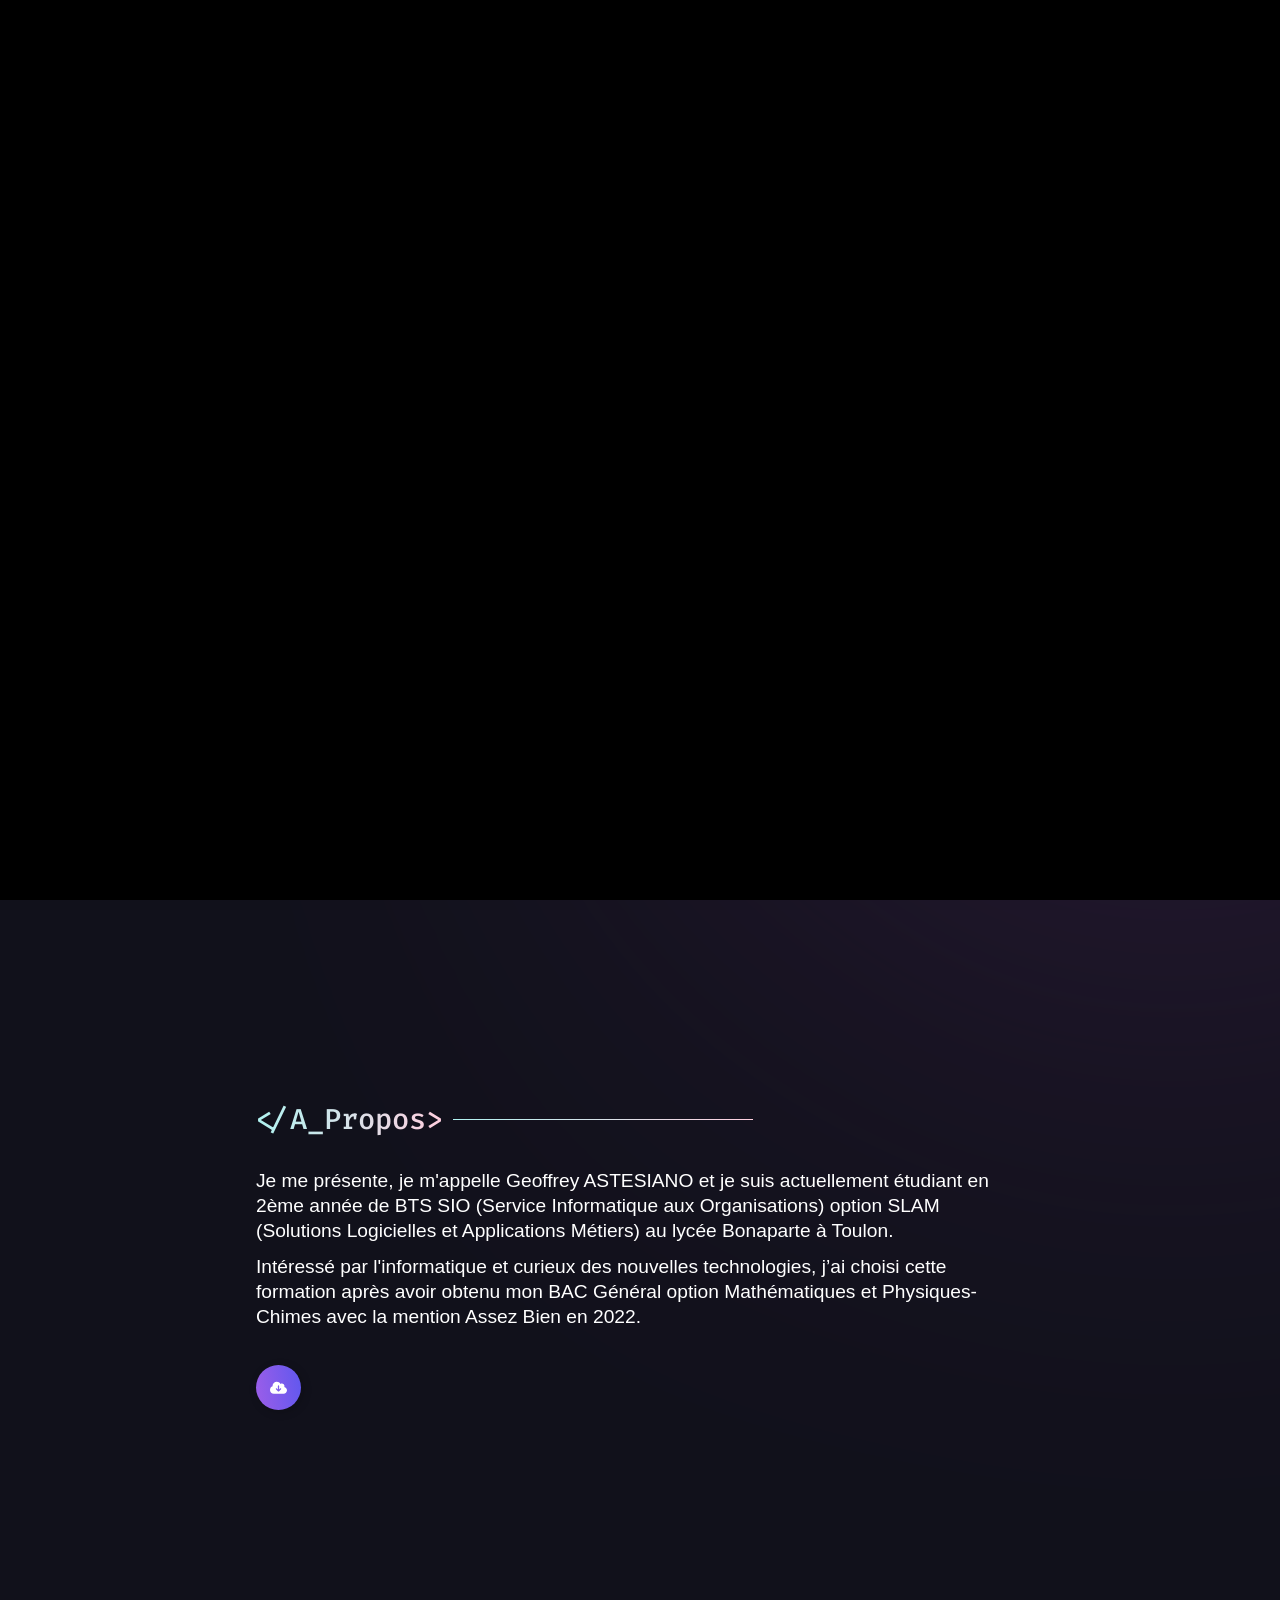
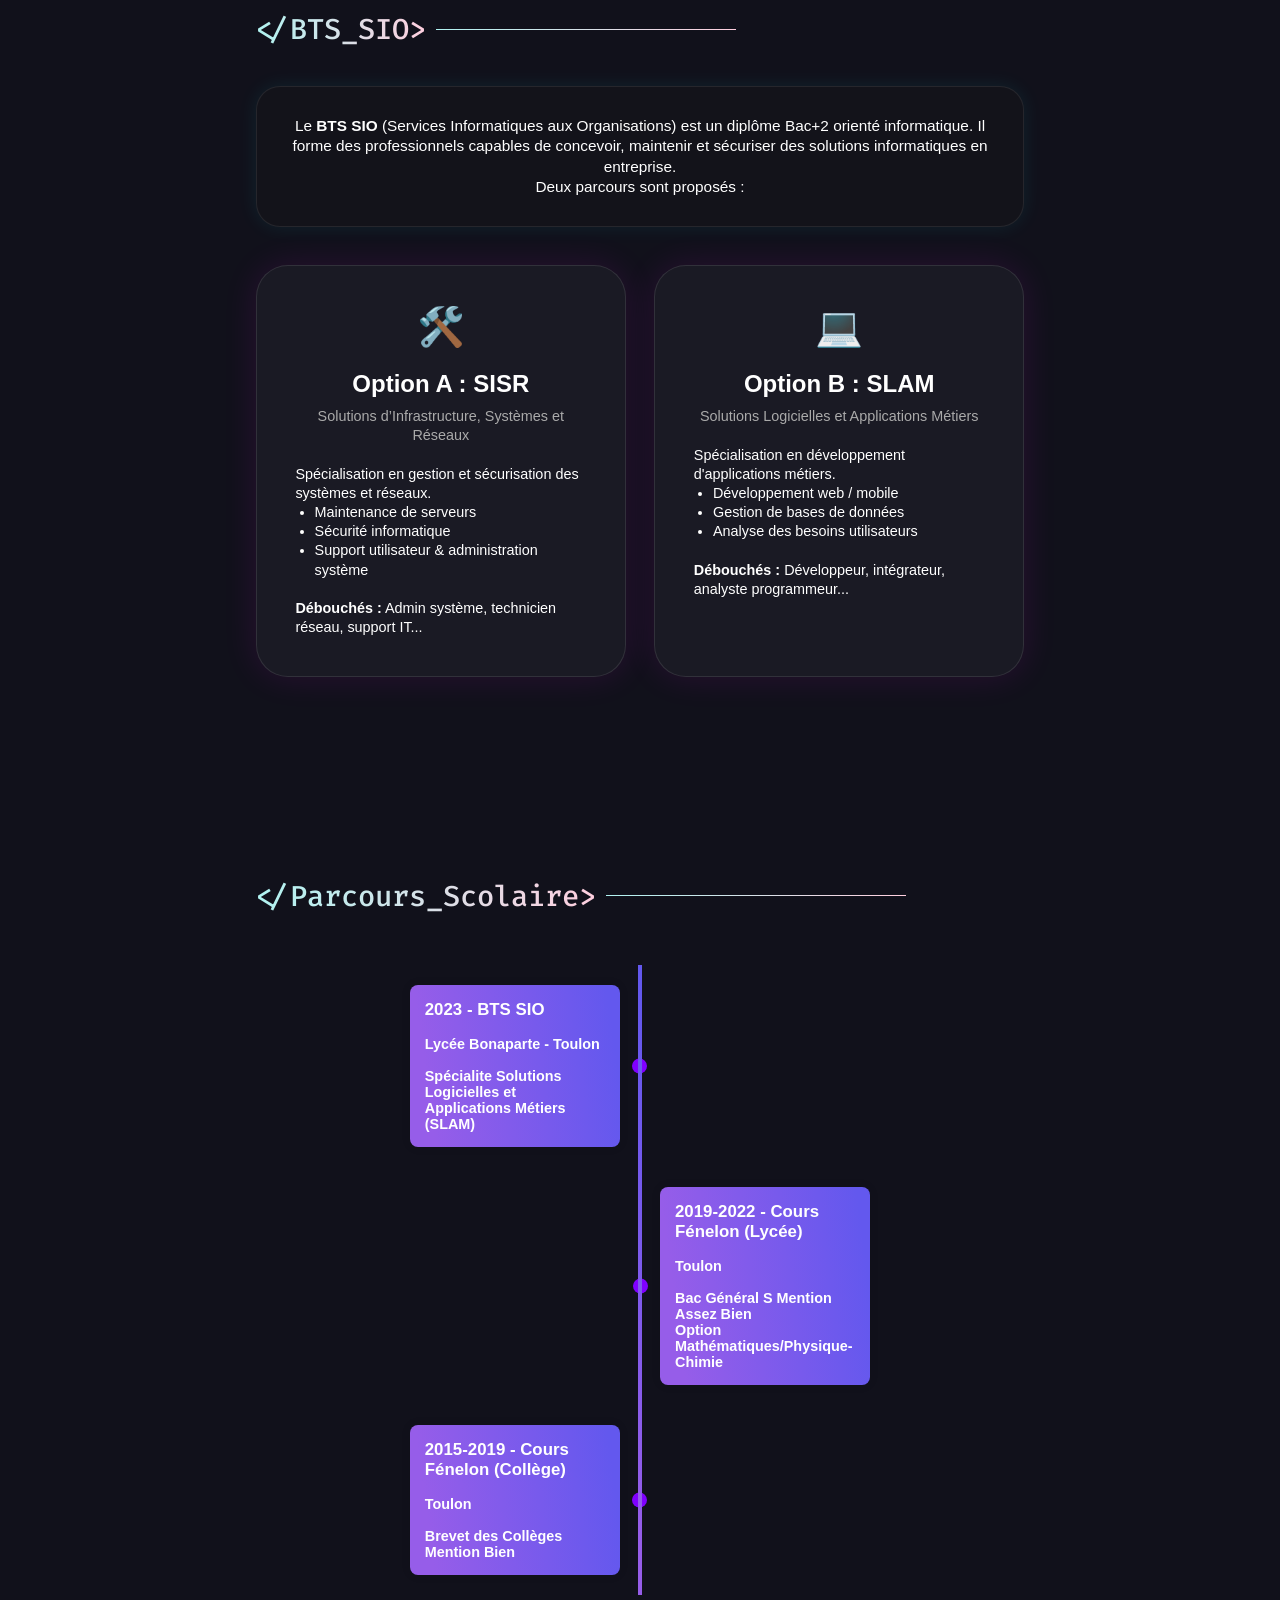
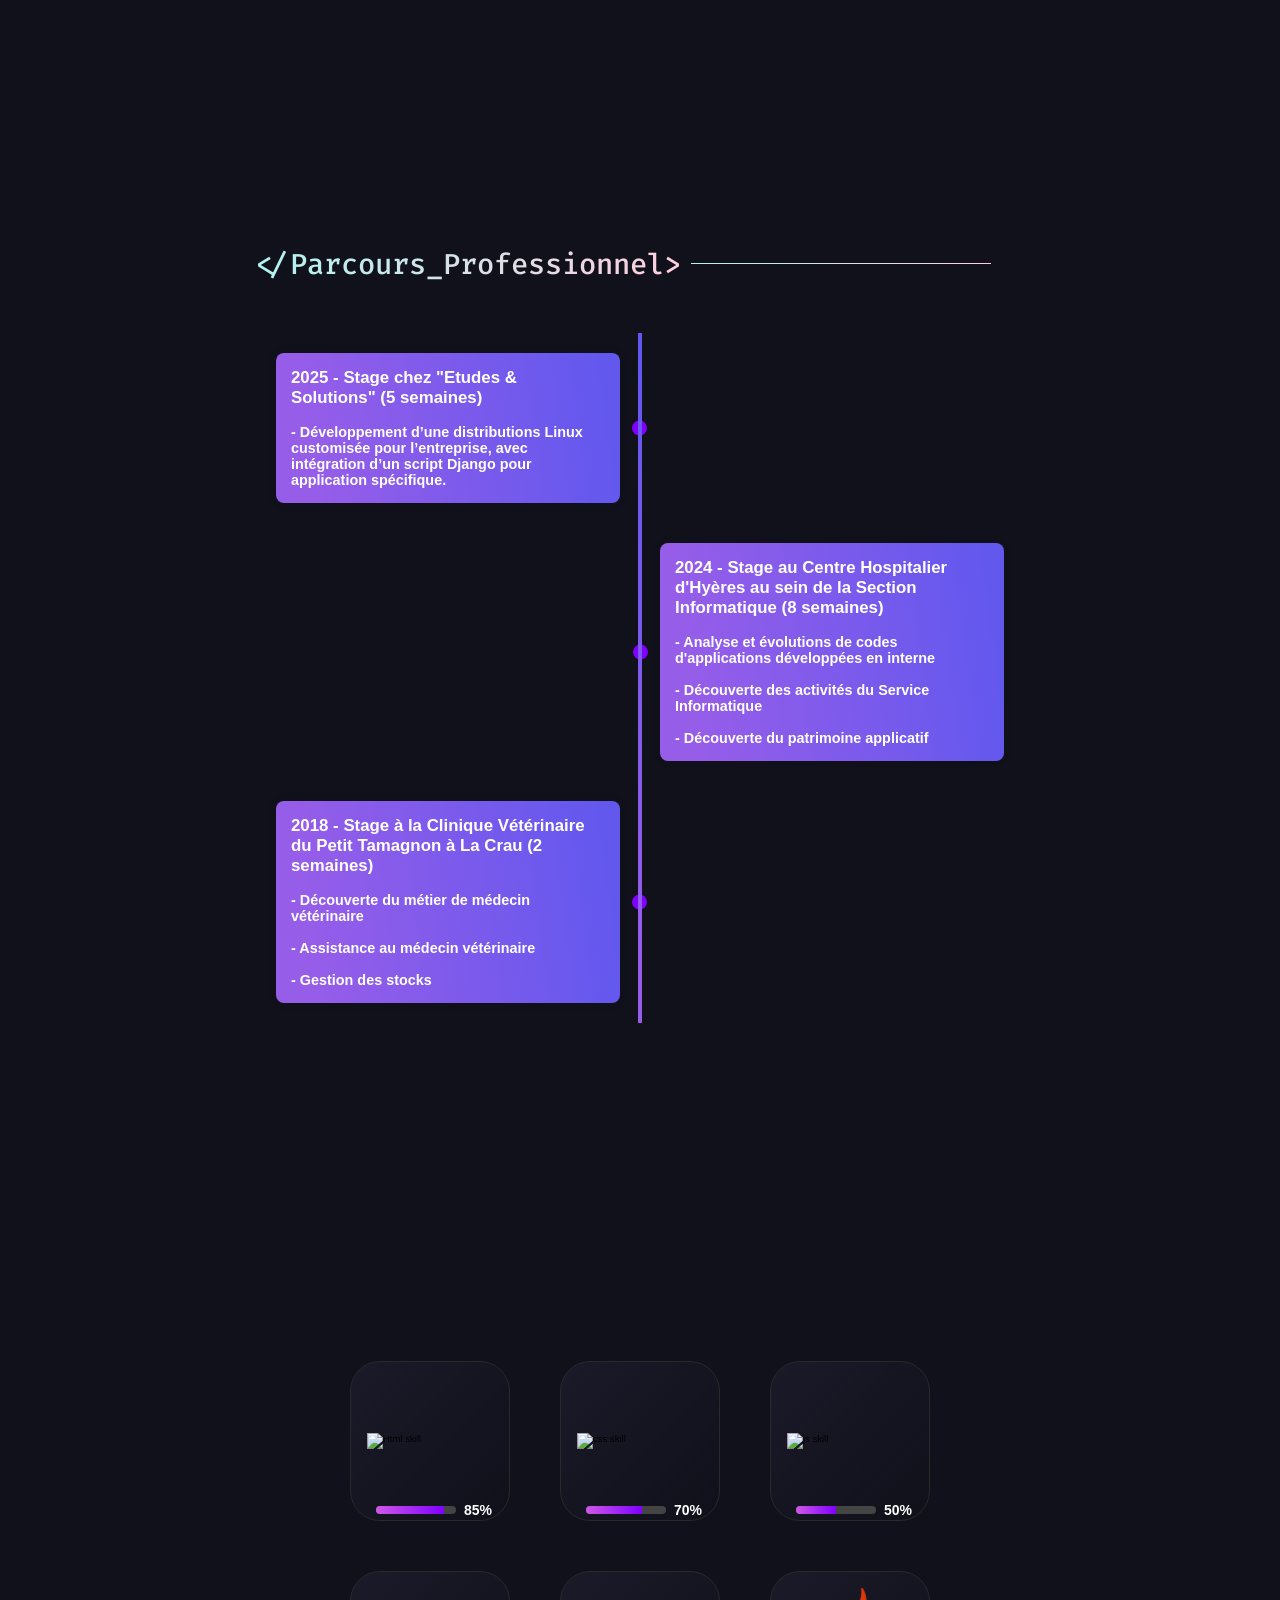
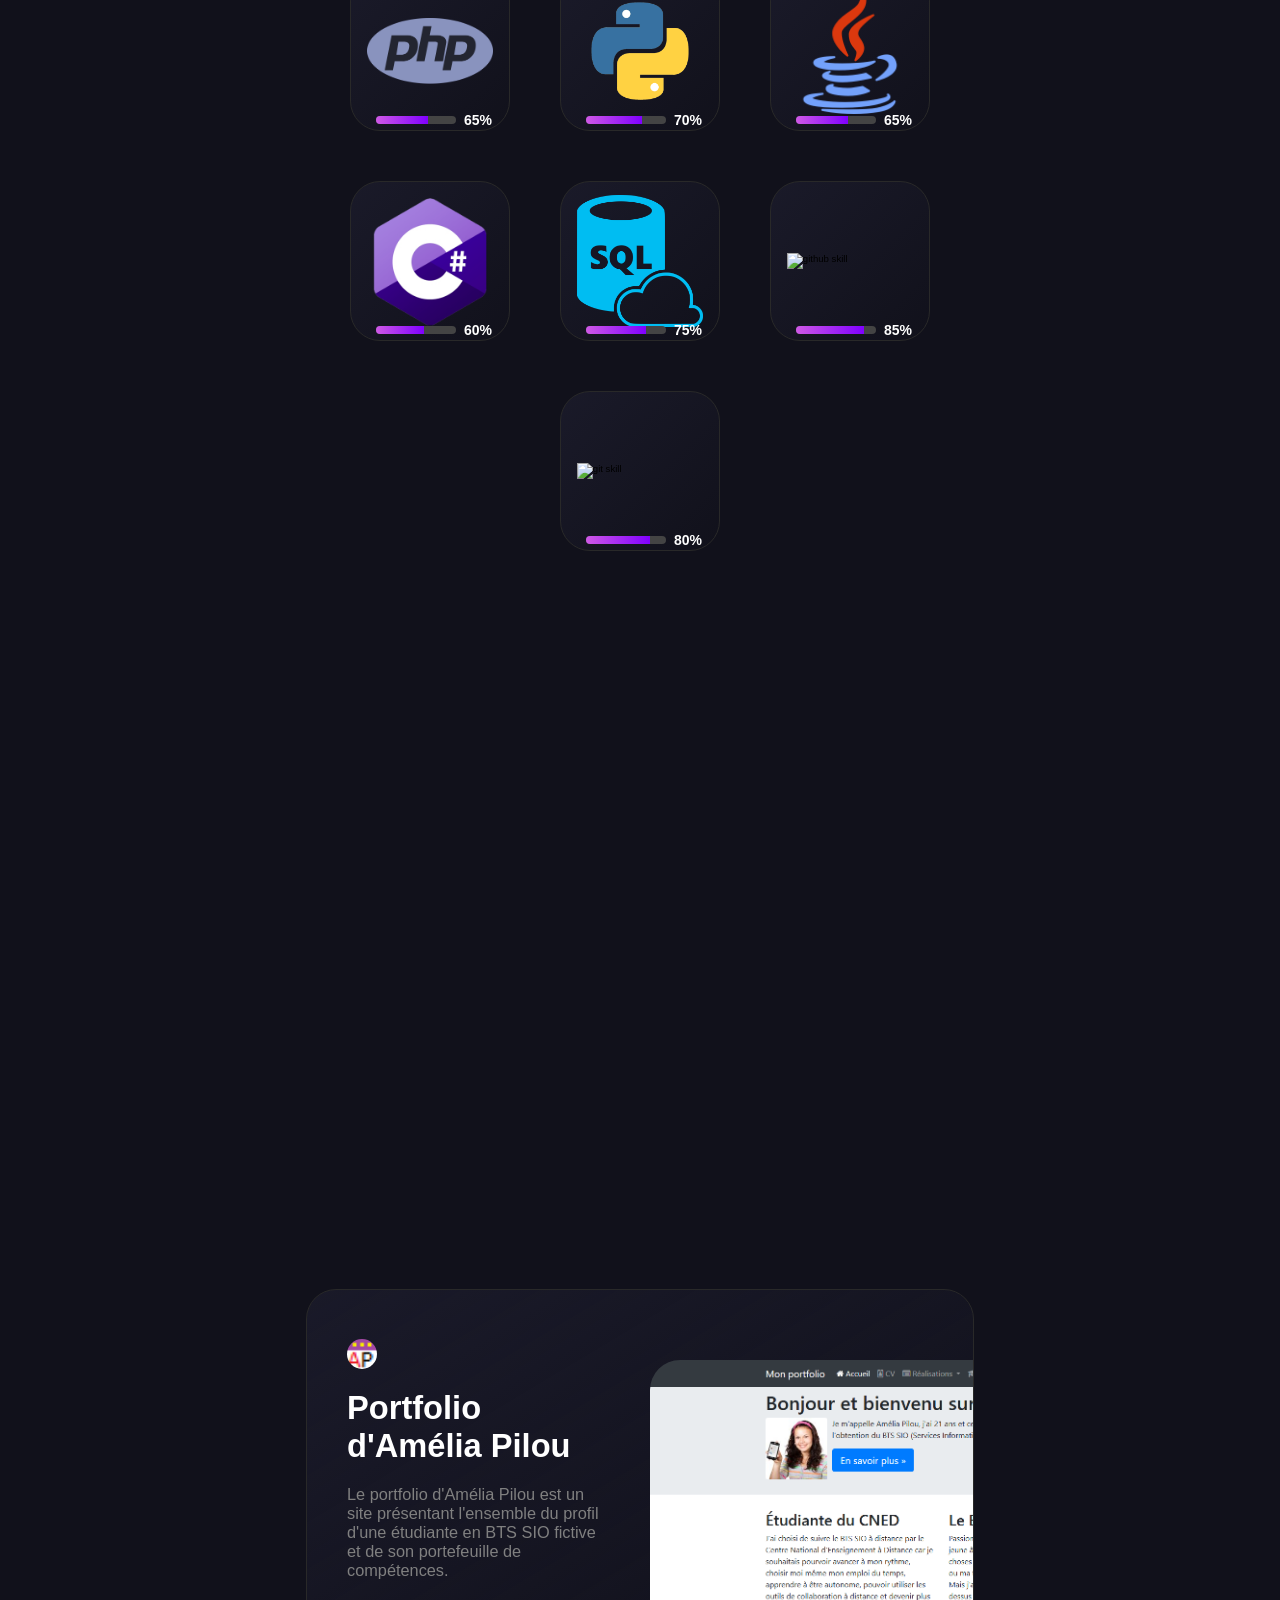
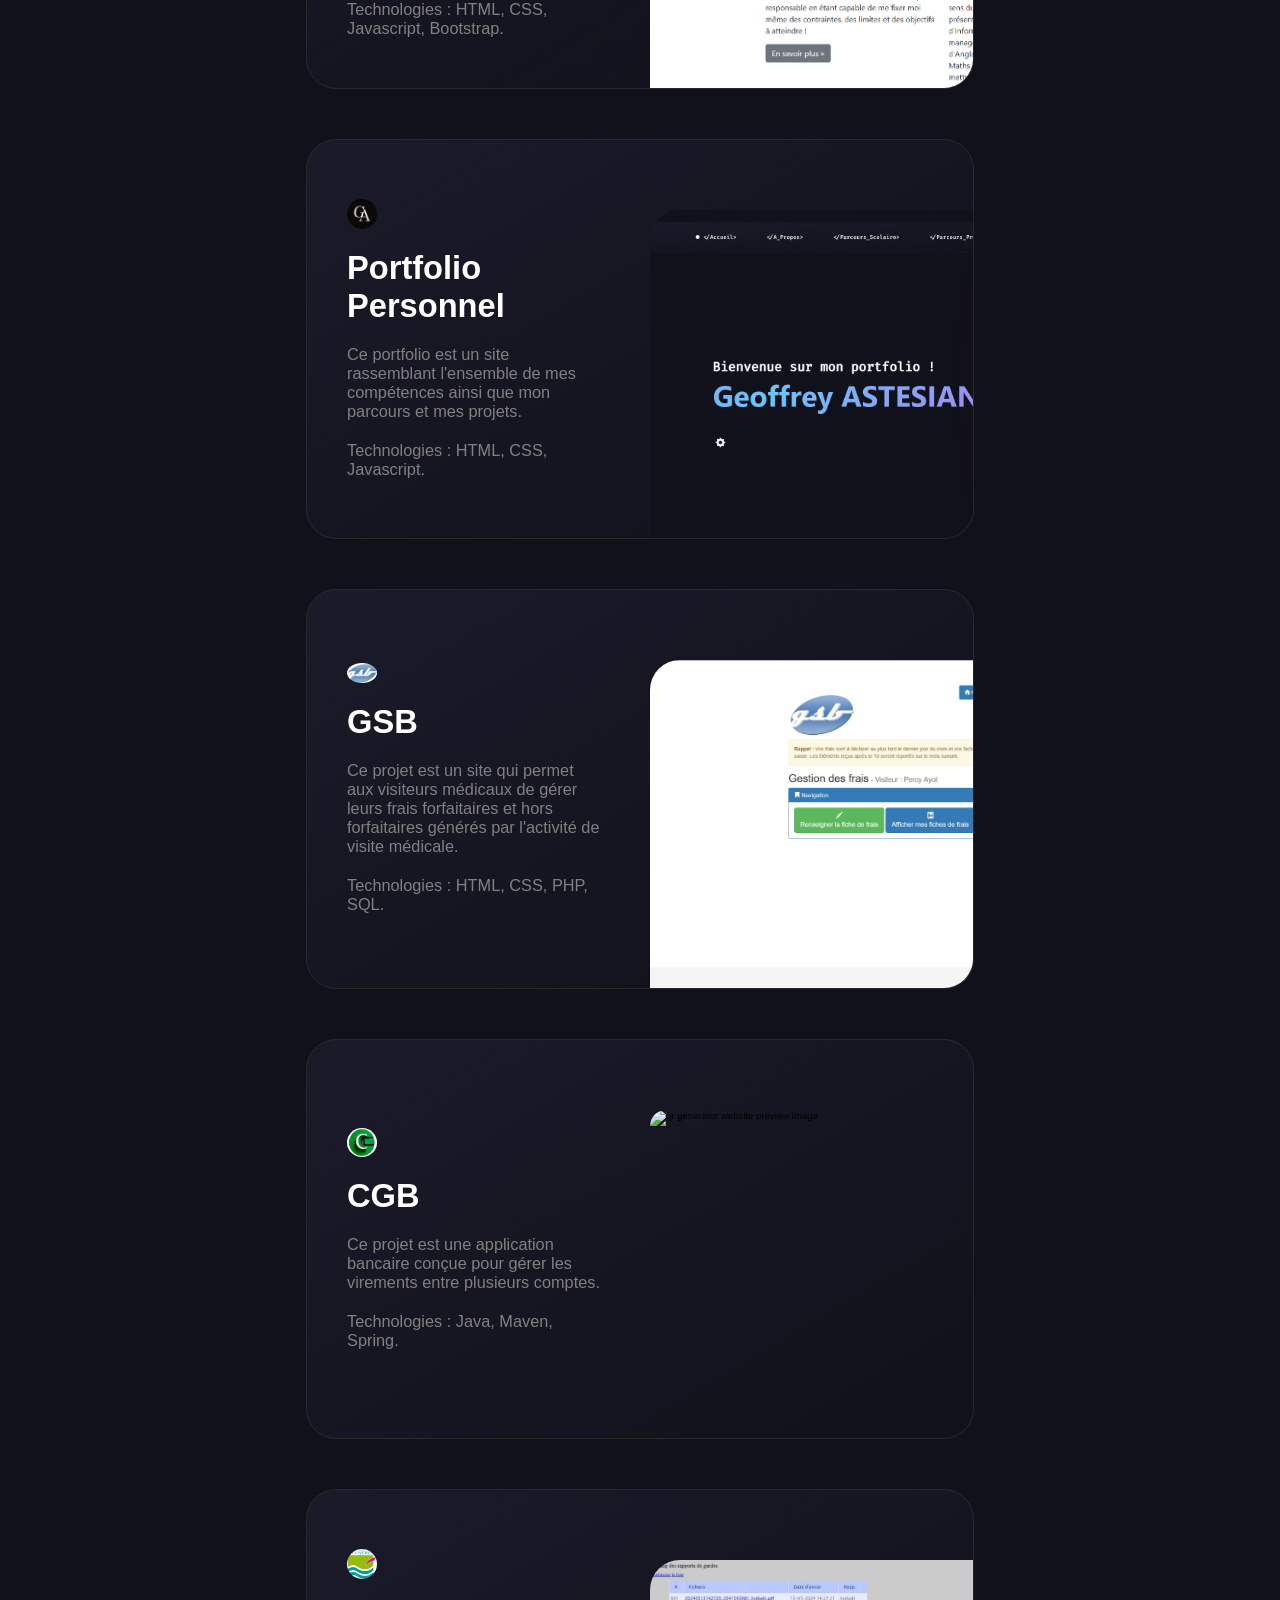
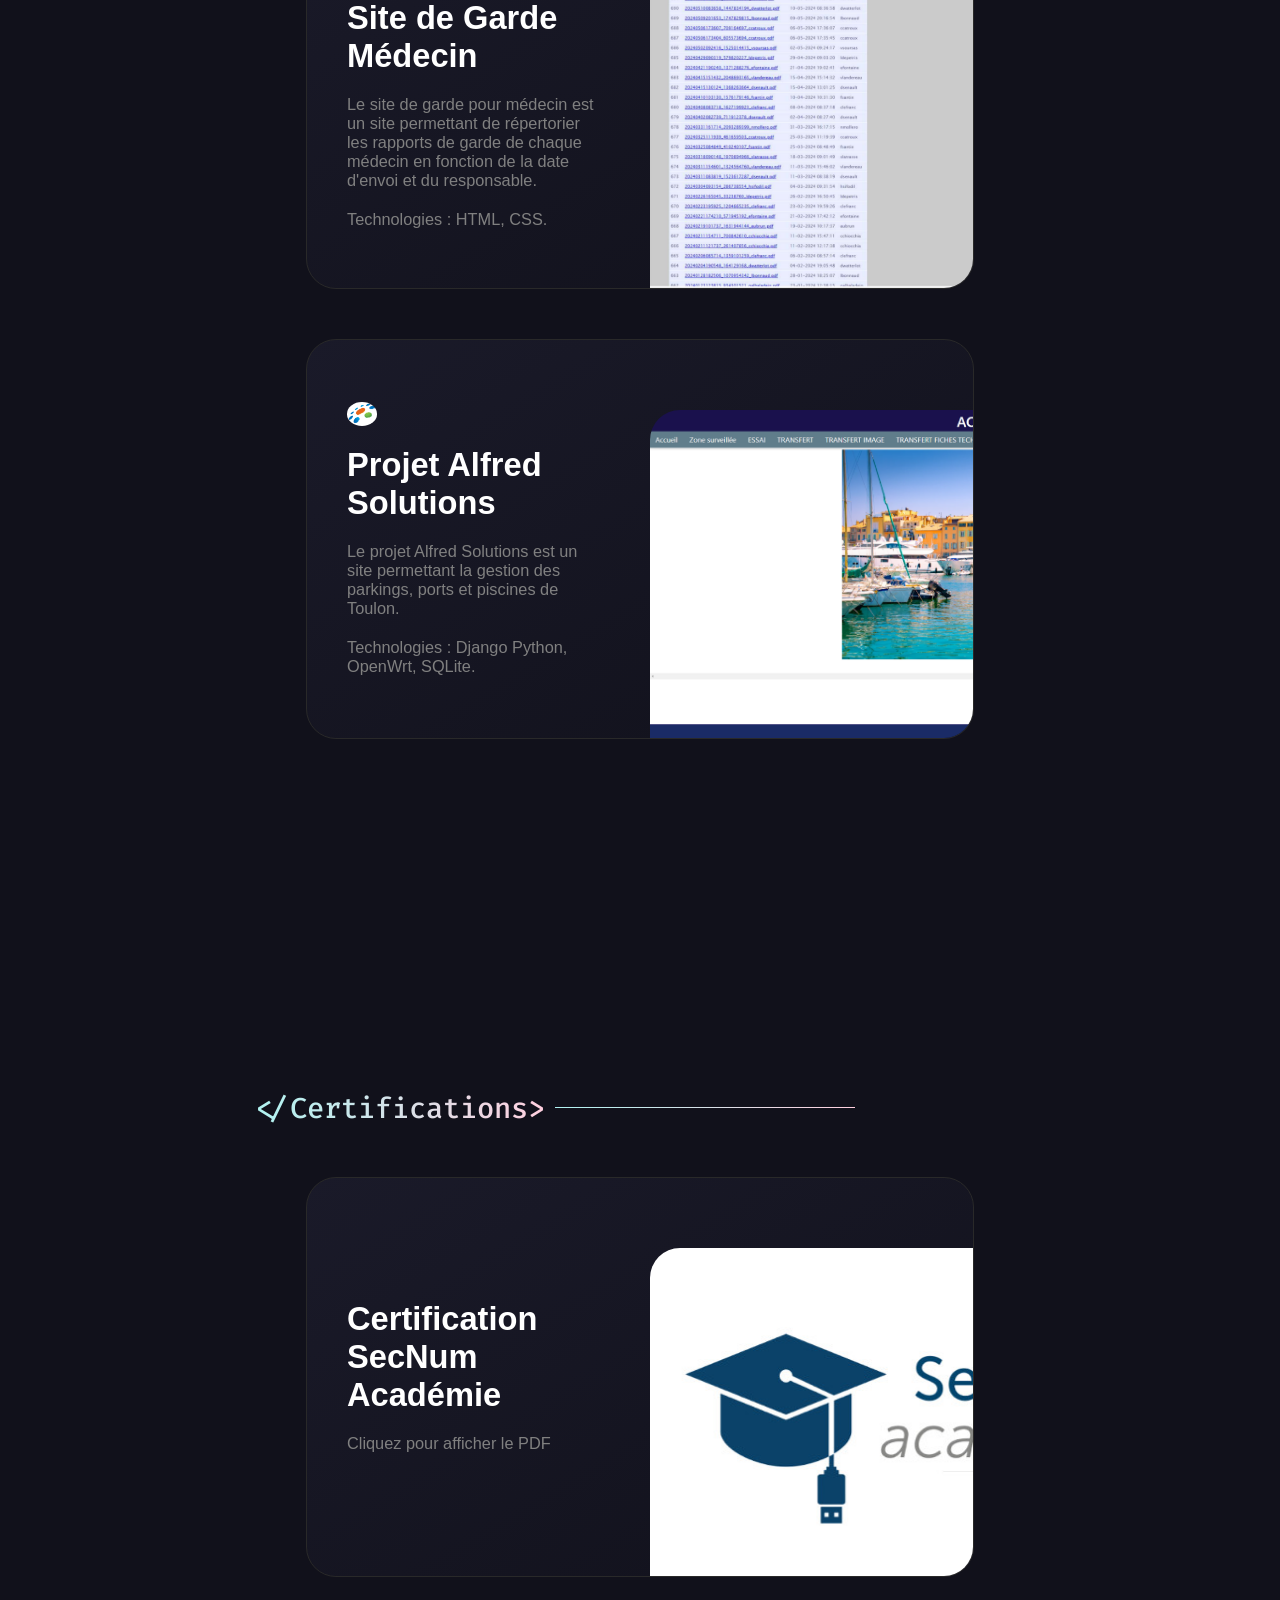
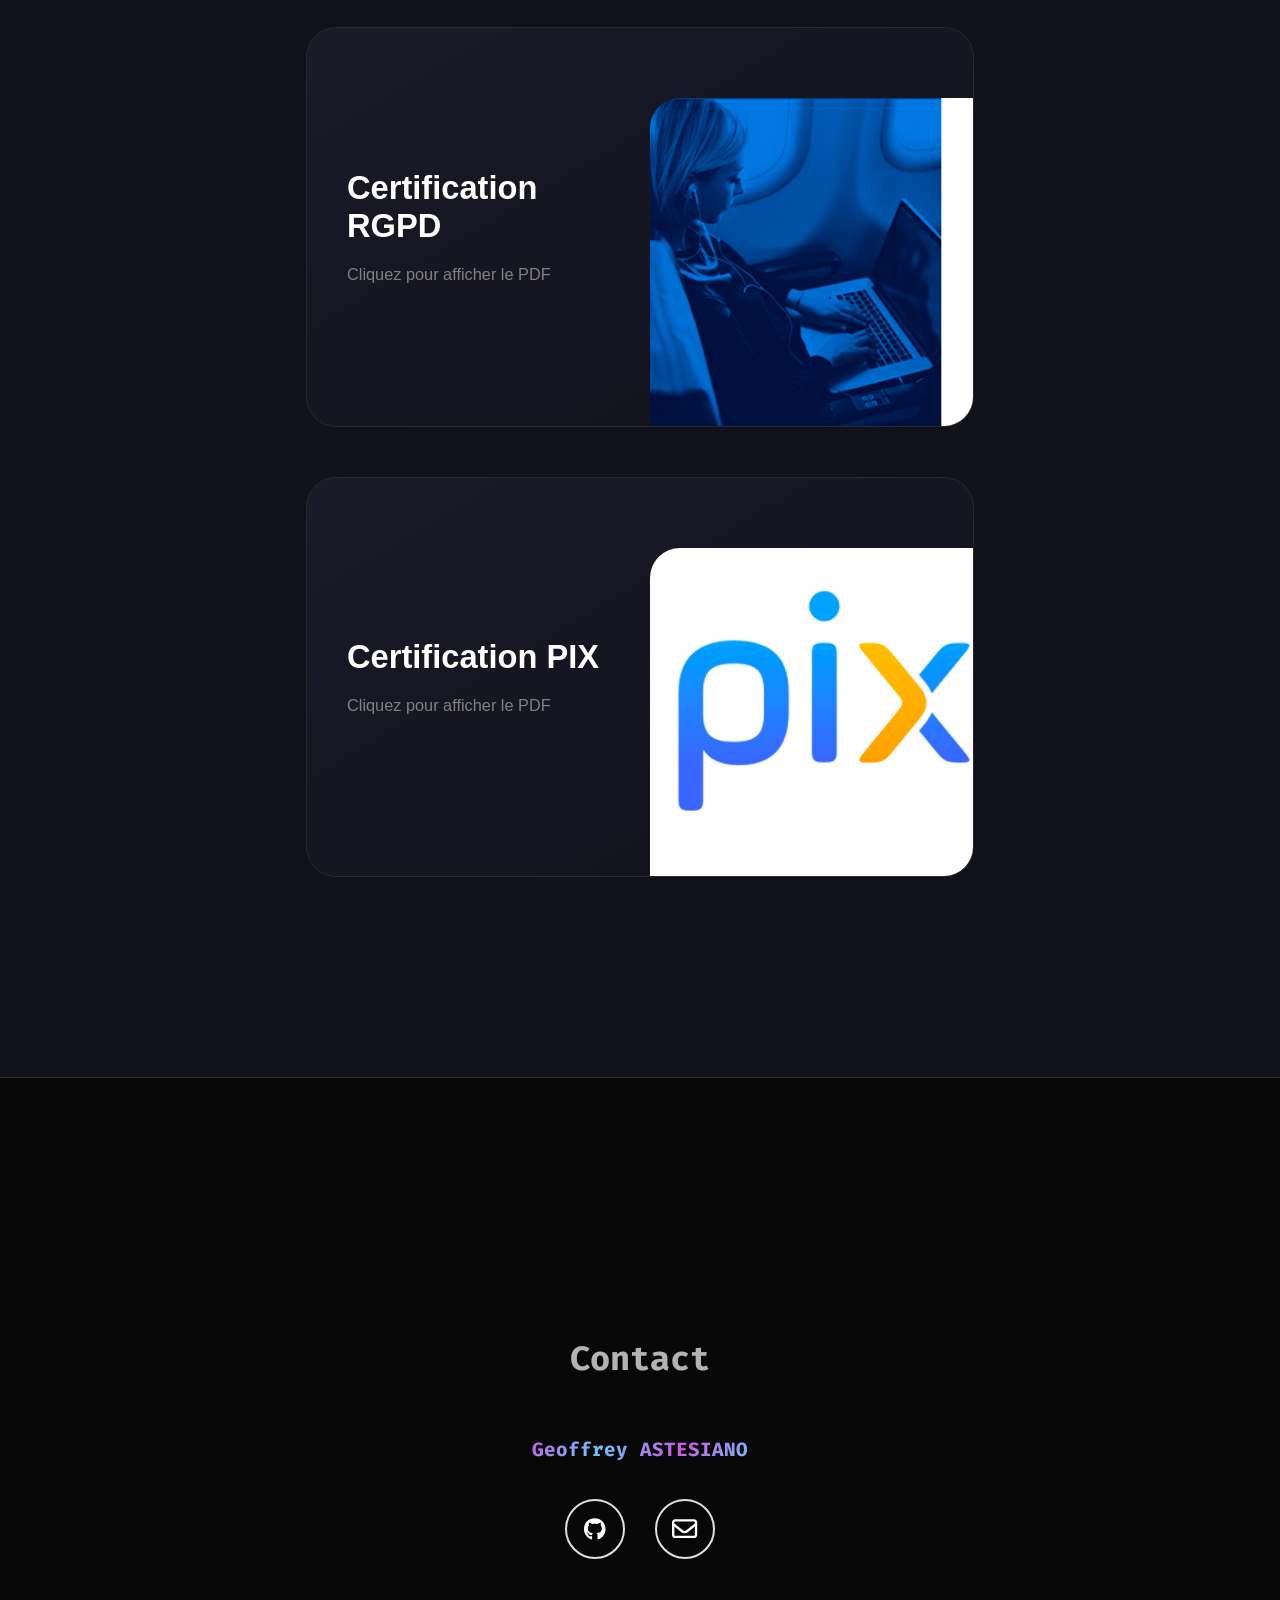
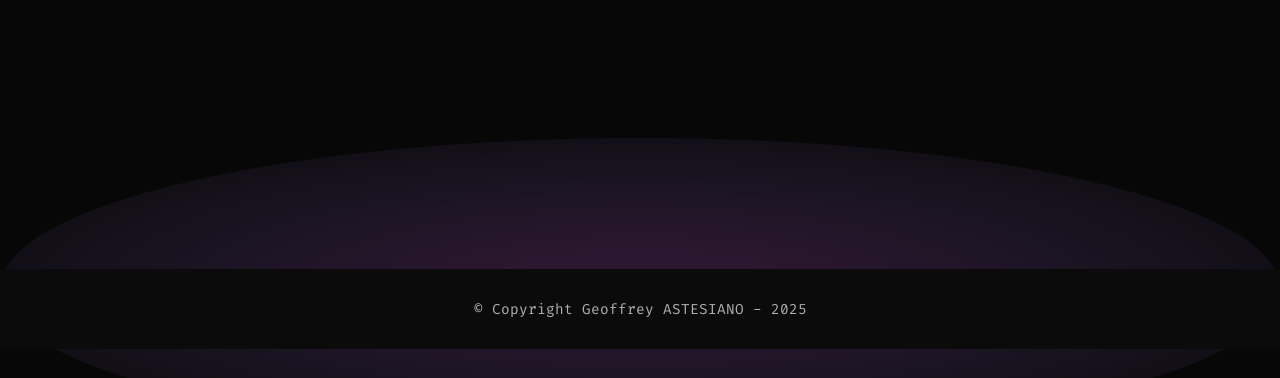
==== index.html @ cf83e905 "Ajout BTS SIO section" ====
<!DOCTYPE html>
<html lang="fr">
<head>
  <script>
    window.dataLayer = window.dataLayer || [];
    function gtag() {
      dataLayer.push(arguments);
    }
    gtag("js", new Date());

    gtag("config", "G-YMWDE0VTD3");
  </script>
  <!-- don't forget to remove this >>(google site verification meta tag) tag, if you are using this page/code -->
  <!-- don't forget to remove this >>(google site verification meta tag) tag, if you are using this page/code -->
  <!-- don't forget to remove this >>(google site verification meta tag) tag, if you are using this page/code -->
  <!-- don't forget to remove this >>(google site verification meta tag) tag, if you are using this page/code -->
  <!-- don't forget to remove this >>(google site verification meta tag) tag, if you are using this page/code -->
  <!-- don't forget to remove this >>(google site verification meta tag) tag, if you are using this page/code -->
  <!-- don't forget to remove this >>(google site verification meta tag) tag, if you are using this page/code -->

  <meta charset="UTF-8" />
  <meta http-equiv="X-UA-Compatible" content="IE=edge" />
  <meta name="viewport" content="width=device-width, initial-scale=1.0" />
  <meta name="robots" content="index, follow" />
  <meta name="theme-color" content="#000" />
  <meta name="author" content="Geoffrey ASTESIANO" />
  <title>Geoffrey ASTESIANO | Portfolio</title>
  <link rel="icon" type="image/x-icon" href="src/png/favicon.png" />
  <!-- aos cdn -->
  <link rel="stylesheet" href="https://unpkg.com/aos@next/dist/aos.css" />
  <!-- stylesheet -->
  <link rel="stylesheet" href="style.css" />
  <!-- google fonts-->
  <link rel="stylesheet"
    href="https://fonts.googleapis.com/css2?family=Passions+Conflict&family=Orbitron&family=Fira+Code&family=Six+Caps" />

<body class="body">
  <audio loop="" id="audioPlayer" style="display: none">
    <source src="src/mp3/preloader.mp3" type="audio/mp3" />
  </audio>
  <div id="preloader"></div>
  <noscript>Allow Javascript</noscript>

  <header>
    <div class="cursor-inner" id="cursor-inner"></div>
    <div class="cursor-outer" id="cursor-outer"></div>

    <div class="navbar" id="navbar">
      
      <div class="hey">Hey!</div>
      <div class="logo" tabindex="0" aria-label="vinod jangid logo">
      </div>
      <div class="navbar-tabs" id="navbar-tabs">
        <ul class="navbar-tabs-ul">
          <li class="home activeThistab" class="navbar-tabs-li" data-aos="fade-down" data-aos-delay="100">
            <a href="#home" tabindex="0" aria-label="Home menu button">
              &#60;/Accueil&#62;
            </a>
          </li>

          <li class="about" class="navbar-tabs-li" data-aos="fade-down" data-aos-delay="300">
            <a href="#about" aria-label="about menu button">
              &#60;/A_Propos&#62;
            </a>
          </li>

          <li class="bts" class="navbar-tabs-li" data-aos="fade-down" data-aos-delay="300">
            <a href="#bts" aria-label="bts sio menu button">
              &#60;/BTS_SIO&#62;
            </a>
          </li>

          <li class="parcours-sco" class="navbar-tabs-li" data-aos="fade-down" data-aos-delay="300">
            <a href="#parcours-sco" aria-label="about menu button">
              &#60;/Parcours_Scolaire&#62;
            </a>
          </li>

          <li class="parcours-pro" class="navbar-tabs-li" data-aos="fade-down" data-aos-delay="300">
            <a href="#parcours-pro" aria-label="about menu button">
              &#60;/Parcours_Professionnel&#62;
            </a>
          </li>

          <li class="skills" class="navbar-tabs-li" data-aos="fade-down" data-aos-delay="500">
            <a href="#skills" aria-label="skills menu button">
              &#60;/Compétences&#62;
            </a>
          </li>

          <li class="projects" class="navbar-tabs-li" data-aos="fade-down" data-aos-delay="700">
            <a href="#projects" aria-label="projects menu button">
              &#60;/Projets&#62;
            </a>
          </li>

          <li class="projects" class="navbar-tabs-li" data-aos="fade-down" data-aos-delay="700">
            <a href="#certif" aria-label="certifications menu button">
              &#60;/Certifications&#62;
            </a>
          </li>

          <li class="footer" class="navbar-tabs-li" data-aos="fade-down" data-aos-delay="700">
            <a href="#footer" aria-label="projects menu button">
              &#60;/Contact&#62;
            </a>
          </li>
        </ul>
      </div>
      <!-- navbar tabs ends -->
    </div>
  </header>
  <!-- header ends here -->

  <main>
    <!-- hamburger -->
    <div class="hamburger" id="hamburger" data-aos="fade">
      <div class="hamburgerbase">
        <button id="hamburger-button" onclick="hamburgerMenu()" tabindex="0" aria-label="Menu Button">
          <span class="burger-bar" id="burger-bar1"></span>
          <span class="burger-bar" id="burger-bar2"></span>
          <span class="burger-bar" id="burger-bar3"></span>
        </button>
      </div>
    </div>
    <!-- hamburger -->
    <div class="mobiletogglemenu" id="mobiletogglemenu">
      <ul class="mobile-navbar-tabs-ul" id="mobile-ul">
        <li id="home-mobile-tab" class="mobile-navbar-tabs-li home activeThismobiletab" onclick="hidemenubyli()">
          <a href="#home" tabindex="0" aria-label="Home menu button">
            &#60;/Accueil&#62;
          </a>
        </li>

        <li id="aboutme-mobile-tab" class="mobile-navbar-tabs-li about" onclick="hidemenubyli()">
          <a href="#about" tabindex="0" aria-label="about menu button">
            &#60;/A_Propos&#62;
          </a>
        </li>
        <li id="bts-mobile-tab" class="mobile-navbar-tabs-li about" onclick="hidemenubyli()">
          <a href="#bts" tabindex="0" aria-label="about menu button">
            &#60;/BTs_SIO&#62;
          </a>
        </li>
        <li id="parcours-sco-mobile-tab" class="mobile-navbar-tabs-li about" onclick="hidemenubyli()">
          <a href="#parcours-sco" tabindex="0" aria-label="about menu button">
            &#60;/Parcours_Scolaire&#62;
          </a>
        </li>
        <li id="parcours-pro-mobile-tab" class="mobile-navbar-tabs-li about" onclick="hidemenubyli()">
          <a href="#parcours-pro" tabindex="0" aria-label="about menu button">
            &#60;/Parcours_Professionnel&#62;
          </a>
        </li>
        <li id="skills-mobile-tab" class="mobile-navbar-tabs-li skills" onclick="hidemenubyli()">
          <a href="#skills" tabindex="0" aria-label="skills menu button">
            &#60;/Compétences&#62;
          </a>
        </li>
        <li id="projects-mobile-tab" class="mobile-navbar-tabs-li projects" onclick="hidemenubyli()">
          <a href="#projects" tabindex="0" aria-label="projects menu button">
            &#60;/Projets&#62;
          </a>
        </li>
        <li id="footer-mobile-tab" class="mobile-navbar-tabs-li footer" onclick="hidemenubyli()">
          <a href="#certif" tabindex="0" aria-label="certification menu button">
            &#60;/Certifications&#62;
          </a>
        </li>
        <li id="footer-mobile-tab" class="mobile-navbar-tabs-li footer" onclick="hidemenubyli()">
          <a href="#footer" tabindex="0" aria-label="footer menu button">
            &#60;/Contact&#62;
          </a>
        </li>
      </ul>
    </div>
    <!-- mobile toggle menu ends -->

    <section class="landing-page-container" id="home">
      <div class="blob"></div>

      <div class="text-content">
        <article id="hello-friend" data-aos="fade-up" data-aos-delay="0">
          <p class="jello">B</p>
          <p class="jello">i</p>
          <p class="jello">e</p>
          <p class="jello">n</p>
          <p class="jello">v</p>
          <p class="jello">e</p>
          <p class="jello">n</p>
          <p class="jello">u</p>
          <p class="jello">e</p>
          &nbsp;
          <p class="jello">s</p>
          <p class="jello">u</p>
          <p class="jello">r</p>
          &nbsp;
          <p class="jello">m</p>
          <p class="jello">o</p>
          <p class="jello">n</p>
          &nbsp;
          <p class="jello">p</p>
          <p class="jello">o</p>
          <p class="jello">r</p>
          <p class="jello">t</p>
          <p class="jello">f</p>
          <p class="jello">o</p>
          <p class="jello">l</p>
          <p class="jello">i</p>
          <p class="jello">o</p>
          &nbsp;
          <p class="jello">!</p>
          &nbsp;
        </article>
        <article id="name" data-aos="fade-up" data-aos-delay="200">
          <p class="jello">G</p>
          <p class="jello">e</p>
          <p class="jello">o</p>
          <p class="jello">f</p>
          <p class="jello">f</p>
          <p class="jello">r</p>
          <p class="jello">e</p>
          <p class="jello">y</p>
          &nbsp;
          <p class="jello">A</p>
          <p class="jello">S</p>
          <p class="jello">T</p>
          <p class="jello">E</p>
          <p class="jello">S</p>
          <p class="jello">I</p>
          <p class="jello">A</p>
          <p class="jello">N</p>
          <p class="jello">O</p>
        </article>

        <div class="contact-btn-div" data-aos="fade-up" data-aos-delay="800">
          <div class="setting-container" id="setting-container">
            <input type="checkbox" id="switchforsetting" onclick="settingtoggle()" />

            <label for="switchforsetting" class="needtobeinvert" id="labelforsetting" tabindex="0"
              aria-label="settings for sound and appearance"></label>

            <div class="visualmodetogglebuttoncontainer" id="visualmodetogglebuttoncontainer">
              <input type="checkbox" id="switchforvisualmode" onclick="visualmode()" />
              <label for="switchforvisualmode" id="labelforvisualmode" tabindex="0"
                aria-label="switch appearance"></label>
            </div>

            <div class="soundtogglebuttoncontainer" id="soundtogglebuttoncontainer">
              <input type="checkbox" id="switchforsound" onclick="playpause()" />
              <label for="switchforsound" id="labelforsound" tabindex="0" aria-label="switch sound"
                class="needtobeinvert"></label>
            </div>
          </div>
          <!-- setting div ends -->
        </div>
        <!-- contact-btn-div -->
      </div>
     
    </section>
    <!-- landing page ends here -->
    <section class="about-section-container" id="about" data-aos="fade-up">
      <div class="about-section">
        <div class="section-heading">
          <h2 class="section-heading-article" tabindex="0" aria-label="About me heading">
            &#60;/A_Propos&#62;
          </h2>
          <p class="sectionHeadingP"></p>
        </div>

        <div class="info-dp-section">
          <div class="about-info">
            <p tabindex="0">
              Je me présente, je m'appelle Geoffrey ASTESIANO et je suis actuellement étudiant en 2ème année de BTS SIO (Service Informatique aux Organisations) option SLAM (Solutions Logicielles et Applications Métiers) au lycée Bonaparte à Toulon.
            </p>
            <br />
            <p tabindex="0">
              Intéressé par l'informatique et curieux des nouvelles technologies, j’ai choisi cette formation après avoir obtenu mon BAC Général option Mathématiques et Physiques-Chimes avec la mention Assez Bien en 2022.
            </p>
            <br />
             <!-- Resume button -->
      <button class="resume-btn" id="resume-btn" onclick="openURL()">
        <div class="sign">
          <svg viewBox="0 0 640 512">
            <path
              d="M144 480C64.5 480 0 415.5 0 336c0-62.8 40.2-116.2 96.2-135.9c-.1-2.7-.2-5.4-.2-8.1c0-88.4 71.6-160 160-160c59.3 0 111 32.2 138.7 80.2C409.9 102 428.3 96 448 96c53 0 96 43 96 96c0 12.2-2.3 23.8-6.4 34.6C596 238.4 640 290.1 640 352c0 70.7-57.3 128-128 128H144zm79-167l80 80c9.4 9.4 24.6 9.4 33.9 0l80-80c9.4-9.4 9.4-24.6 0-33.9s-24.6-9.4-33.9 0l-39 39V184c0-13.3-10.7-24-24-24s-24 10.7-24 24V318.1l-39-39c-9.4-9.4-24.6-9.4-33.9 0s-9.4 24.6 0 33.9z" />
          </svg>
        </div>

        <div class="text">CV</div>
      </button>
          </div>

        </div>
      </div>
    </section>
    <!-- about section ends  -->
    <section class="about-section-container" id="bts" data-aos="fade-up">
      <div class="about-section">
        <div class="section-heading">
          <h2 class="section-heading-article" tabindex="0" aria-label="About me heading">
            &#60;/BTS_SIO&#62;
          </h2>
          <p class="sectionHeadingP"></p>
        </div>
        <div class="bts-content">
          <div class="bts-intro-card">
            <p>
              Le <strong>BTS SIO</strong> (Services Informatiques aux Organisations) est un diplôme Bac+2 orienté informatique. Il forme des professionnels capables de concevoir, maintenir et sécuriser des solutions informatiques en entreprise.
            </p>
            <p>
              Deux parcours sont proposés :
            </p>
          </div>
        
          <div class="bts-options">
            <div class="bts-card">
              <div class="bts-icon">🛠️</div>
              <h3>Option A : SISR</h3>
              <p class="bts-sub">Solutions d’Infrastructure, Systèmes et Réseaux</p>
              <p>
                Spécialisation en gestion et sécurisation des systèmes et réseaux.
              </p>
              <ul>
                <li>Maintenance de serveurs</li>
                <li>Sécurité informatique</li>
                <li>Support utilisateur & administration système</li>
              </ul>
              <p><strong>Débouchés :</strong> Admin système, technicien réseau, support IT...</p>
            </div>
        
            <div class="bts-card">
              <div class="bts-icon">💻</div>
              <h3>Option B : SLAM</h3>
              <p class="bts-sub">Solutions Logicielles et Applications Métiers</p>
              <p>
                Spécialisation en développement d'applications métiers.
              </p>
              <ul>
                <li>Développement web / mobile</li>
                <li>Gestion de bases de données</li>
                <li>Analyse des besoins utilisateurs</li>
              </ul>
              <p><strong>Débouchés :</strong> Développeur, intégrateur, analyste programmeur...</p>
            </div>
          </div>
        </div>        
      </div>
    </section>

    <section class="parcours-section-container" id="parcours-sco" data-aos="fade-up">
      <div class="parcours-section">
        <div class="section-heading">
          <h2 class="section-heading-article" tabindex="0" aria-label="About me heading">
            &#60;/Parcours_Scolaire&#62;
          </h2>
          <p class="sectionHeadingP"></p>
        </div>

     <!-- Timeline -->
    <div class="timeline">
      <div class="timeline-item left" data-aos="fade-right">
        <div class="content">
          <h3>2023 - BTS SIO</h3>
          <br>
          <p>Lycée Bonaparte - Toulon</p>
          <br>
          <p>Spécialite Solutions Logicielles et Applications Métiers (SLAM)</p>
        </div>
      </div>
      <div class="timeline-item right" data-aos="fade-left">
        <div class="content">
          <h3>2019-2022 - Cours Fénelon (Lycée)</h3>
          <br>
          <p>Toulon</p>
          <br>
          <p>Bac Général S Mention Assez Bien</p>
          <p>Option Mathématiques/Physique-Chimie</p>
        </div>
      </div>
      <div class="timeline-item left" data-aos="fade-right">
        <div class="content">
          <h3>2015-2019 - Cours Fénelon (Collège)</h3>
          <br>
          <p>Toulon</p>
          <br>
          <p>Brevet des Collèges Mention Bien</p>
        </div>
      </div>
    </div>
  </div>
    </section>  

    <section class="parcours-section-container" id="parcours-pro" data-aos="fade-up">
      <div class="parcours-section">
        <div class="section-heading">
          <h2 class="section-heading-article" tabindex="0" aria-label="About me heading">
            &#60;/Parcours_Professionnel&#62;
          </h2>
          <p class="sectionHeadingP"></p>
        </div>

        <div class="timeline">
          <div class="timeline-item left" data-aos="fade-right">
            <div class="content">
              <h3>2025 - Stage chez "Etudes & Solutions" (5 semaines)</h3>
              <br>
              <p> - Développement d’une distributions Linux customisée pour l’entreprise, avec intégration d’un script Django pour application spécifique.</p>
            </div>
          </div>
          <div class="timeline-item right" data-aos="fade-left">
            <div class="content">
              <h3>2024 - Stage au Centre Hospitalier d'Hyères au sein de la Section Informatique (8 semaines)</h3>
              <br>
              <p> - Analyse et évolutions de codes d'applications développées en interne</p>
              <br>
              <p> - Découverte des activités du Service Informatique</p>
              <br>
              <p> - Découverte du patrimoine applicatif</p>
            </div>
          </div>
          <div class="timeline-item left" data-aos="fade-right">
            <div class="content">
              <h3>2018 - Stage à la Clinique Vétérinaire du Petit Tamagnon à La Crau (2 semaines)</h3>
              <br>
              <p> - Découverte du métier de médecin vétérinaire</p>
              <br>
              <p> - Assistance au médecin vétérinaire</p>
              <br>
              <p> - Gestion des stocks</p>
            </div>
          </div>
        </div>
      </div>
    </section>

    <section class="skills-section-container" id="skills">
      <div class="skills-section">
          <div class="section-heading" data-aos="fade-up">
              <h2 class="section-heading-article" tabindex="0" aria-label="skills heading">
                  &#60;/Compétences&#62;
              </h2>
              <p class="sectionHeadingP"></p>
          </div>
  
          <div class="frontend-dev-section">
              <ul class="tech-stack-wrapper">
                <li class="tech-stack-box" data-aos="fade-up" data-percentage="85">
                  <img src="./src/png/htmllogo.png" alt="Html skill" class="tech-stack-logo" />
                  <span class="tooltip">HTML</span>
                    <div class="progress-container">
                      <div class="progress-bar">
                          <div class="progress"></div>
                      </div>
                      <span class="percentage-text">85%</span>
                    </div>
                  </li>
  
                  <li class="tech-stack-box" data-aos="fade-up" data-percentage="70">
                      <img src="./src/png/csslogo.png" alt="css skill" class="tech-stack-logo" />
                      <span class="tooltip">CSS</span>
                      <div class="progress-container">
                        <div class="progress-bar">
                            <div class="progress"></div>
                        </div>
                        <span class="percentage-text">70%</span>
                      </div>
                  </li>
  
                  <li class="tech-stack-box" data-aos="fade-up" data-percentage="50">
                      <img src="./src/png/jslogo.png" alt="js skill" class="tech-stack-logo" />
                      <span class="tooltip">JS</span>
                      <div class="progress-container">
                        <div class="progress-bar">
                            <div class="progress"></div>
                        </div>
                        <span class="percentage-text">50%</span>
                      </div>
                  </li>
  
                  <li class="tech-stack-box" data-aos="fade-up" data-percentage="65">
                      <img src="./src/png/phplogo.png" alt="php skill" class="tech-stack-logo" />
                      <span class="tooltip">PHP</span>
                      <div class="progress-container">
                        <div class="progress-bar">
                            <div class="progress"></div>
                        </div>
                        <span class="percentage-text">65%</span>
                      </div>
                  </li>
  
                  <li class="tech-stack-box" data-aos="fade-up" data-percentage="70">
                      <img src="./src/png/pythonlogo.png" alt="python skill" class="tech-stack-logo" />
                      <span class="tooltip">PYTHON</span>
                      <div class="progress-container">
                        <div class="progress-bar">
                            <div class="progress"></div>
                        </div>
                        <span class="percentage-text">70%</span>
                      </div>
                  </li>
  
                  <li class="tech-stack-box" data-aos="fade-up" data-percentage="65">
                      <img src="./src/png/javalogo.png" alt="java skill" class="tech-stack-logo" />
                      <span class="tooltip">JAVA</span>
                      <div class="progress-container">
                        <div class="progress-bar">
                            <div class="progress"></div>
                        </div>
                        <span class="percentage-text">65%</span>
                      </div>
                  </li>
  
                  <li class="tech-stack-box" data-aos="fade-up" data-percentage="60">
                      <img src="./src/png/csharplogo.png" alt="c# skill" class="tech-stack-logo" />
                      <span class="tooltip">C#</span>
                      <div class="progress-container">
                        <div class="progress-bar">
                            <div class="progress"></div>
                        </div>
                        <span class="percentage-text">60%</span>
                      </div>
                  </li>
  
                  <li class="tech-stack-box" data-aos="fade-up" data-percentage="75">
                      <img src="./src/png/sqllogo.png" alt="sql skill" class="tech-stack-logo" />
                      <span class="tooltip">SQL</span>
                      <div class="progress-container">
                        <div class="progress-bar">
                            <div class="progress"></div>
                        </div>
                        <span class="percentage-text">75%</span>
                      </div>
                  </li>
  
                  <li class="tech-stack-box" data-aos="fade-up" data-percentage="85">
                      <img src="./src/png/githublogo.png" alt="github skill" class="tech-stack-logo needtobeinvert" />
                      <span class="tooltip">GITHUB</span>
                      <div class="progress-container">
                        <div class="progress-bar">
                            <div class="progress"></div>
                        </div>
                        <span class="percentage-text">85%</span>
                      </div>
                  </li>
  
                  <li class="tech-stack-box" data-aos="fade-up" data-percentage="80">
                      <img src="./src/png/gitlogo.png" alt="git skill" class="tech-stack-logo" />
                      <span class="tooltip">GIT</span>
                      <div class="progress-container">
                        <div class="progress-bar">
                            <div class="progress"></div>
                        </div>
                        <span class="percentage-text">80%</span>
                      </div>
                  </li>
              </ul>
          </div>
      </div>
  </section>  
    <!-- skills section ends -->
    <section class="projects-section-container" id="projects">
      <div class="projects-section-div">
        <div class="section-heading" data-aos="fade-up">
          <h2 class="section-heading-article" tabindex="0" aria-label="My projects starts from here">
            &#60;/Projets&#62;
          </h2>
          <p class="sectionHeadingP"></p>
        </div>
        <div class="project-boxes-div">
          <div data-aos="fade-up" class="project-box-wrapper">
            <div class="project-box project-box2" id="project-box2" onclick="openModal('projectModal',0)">
              <div class="info-div">
                <img src="src/ico/nolarkfavicon.ico" alt="nolark website favicon" class="faviconforProject" />
                <article class="ProjectHeading">Nolark</article>
                <p class="ProjectDescription">
                  Nolark est un site web vitrine de vente fictivede casques de moto.
                </p>
                <p class="ProjectDescription">
                  Technologies : HTML, CSS, Javascript.
                </p>
              </div>
              <div class="image-div">
                <img src="src/png/nolark.png" alt="Pexelicon website preview image" />
              </div>
            </div>
          </div>

          <div class="project-box-wrapper" data-aos="fade-up">
            <div class="project-box project-box5" id="project-box5" onclick="openModal('projectModal2',0)">
              <div class="info-div">
                <img src="src/ico/ameliafavicon.ico" alt="portfolio d'amélia pilou website favicon" class="faviconforProject" />
                <article class="ProjectHeading">Portfolio d'Amélia Pilou</article>
                <p class="ProjectDescription">
                  Le portfolio d'Amélia Pilou est un site présentant l'ensemble du profil d'une étudiante en BTS SIO fictive et de son portefeuille de compétences.
                </p>
                <p class="ProjectDescription">
                  Technologies : HTML, CSS, Javascript, Bootstrap.
                </p>
              </div>
              <div class="image-div">
                <img src="src/png/amelia.png" alt="portfolio d'amélia pilou preview image" />
              </div>
            </div>
          </div>

          <!-- ---------------------- -->
          <div class="project-box-wrapper" data-aos="fade-up">
            <div class="project-box project-box2" id="project-box2" onclick="openModal('projectModal3',0)">
              <div class="info-div">
                <img src="src/png/favicon.png" alt="Mon Portfolio website favicon" class="faviconforProject" />
                <article class="ProjectHeading">Portfolio Personnel</article>
                <p class="ProjectDescription">
                  Ce portfolio est un site rassemblant l'ensemble de mes compétences ainsi que mon parcours et mes projets.
                </p>
                <p class="ProjectDescription">
                  Technologies : HTML, CSS, Javascript.
                </p>
              </div>
              <div class="image-div">
                <img src="src/png/portfolio.png" alt="Mon Portfolio website preview image" />
              </div>
            </div>
          </div>

          <!-- ---------------------- -->
          <div class="project-box-wrapper" data-aos="fade-up">
            <div class="project-box project-box2" id="project-box2" onclick="openModal('projectModal4',0)">
              <div class="info-div">
                <img src="src/png/gsblogo.png" alt="GSB website favicon" class="faviconforProject" />
                <article class="ProjectHeading">GSB</article>
                <p class="ProjectDescription">
                  Ce projet est un site qui permet aux visiteurs médicaux de gérer leurs frais forfaitaires et hors forfaitaires générés par l'activité de visite médicale.
                </p>
                <p class="ProjectDescription">
                  Technologies : HTML, CSS, PHP, SQL.
                </p>
              </div>
              <div class="image-div">
                <img src="src/png/gsbpage.png" alt="GSB website preview image" />
              </div>
            </div>
          </div>
          <!-- ---------------------- -->
          <div class="project-box-wrapper" data-aos="fade-up">
            <div class="project-box project-box4" id="project-box4" onclick="openModal('projectModal5',0)">
              <div class="info-div">
                <img src="src/png/cgblogo.png" alt="CGB website favicon" class="faviconforProject" />
                <article class="ProjectHeading">CGB</article>
                <p class="ProjectDescription">
                  Ce projet est une application bancaire conçue pour gérer les virements entre plusieurs comptes.
                </p>
                <p class="ProjectDescription">
                  Technologies : Java, Maven, Spring.
                </p>
              </div>
              <div class="image-div">
                <img src="src/webp/QRgeneratorProject.webp" alt="qr generator website preview image" />
              </div>
            </div>
          </div>

          <!-- ---------------------- -->
          <div class="project-box-wrapper" data-aos="fade-up">
            <div class="project-box project-box3" id="project-box3" onclick="openModal('projectModal6',0)">
              <div class="info-div">
                <img src="src/png/hopitallogo.jpg" alt="centre hospitalier d'hyères website favicon" class="faviconforProject" />
                <article class="ProjectHeading">Site de Garde Médecin</article>
                <p class="ProjectDescription">
                  Le site de garde pour médecin est un site permettant de répertorier les rapports de garde de chaque médecin en fonction
                  de la date d'envoi et du responsable.
                </p>
                <p class="ProjectDescription">
                  Technologies : HTML, CSS.
                </p>
              </div>
              <div class="image-div">
                <img src="src/png/medecin.png" alt="site de garde preview image" />
              </div>
            </div>
          </div>

          <!-- ---------------------- -->

          <div class="project-box-wrapper" data-aos="fade-up">
            <div class="project-box project-box1" id="project-box1" onclick="openModal('projectModal7',0)">
              <div class="info-div">
                <img src="src/png/eets.png" alt="Projet AS website favicon" class="faviconforProject" />
                <article class="ProjectHeading">Projet Alfred Solutions</article>
                <p class="ProjectDescription">
                  Le projet Alfred Solutions est un site permettant la gestion des parkings, ports et piscines de Toulon.
                </p>
                <p class="ProjectDescription">
                  Technologies :  Django Python, OpenWrt, SQLite. 
                </p>
              </div>
              <div class="image-div">
                <img src="src/png/asproject.png" alt="^Projet AS website preview image" />
              </div>
            </div>
          </div>
          <!-- ---------------------- -->
        </div>
      </div>
    </section>

    <section class="projects-section-container" id="certif">
      <div class="projects-section-div">
        <div class="section-heading" data-aos="fade-up">
          <h2 class="section-heading-article" tabindex="0" aria-label="Certifications">
            &#60;/Certifications&#62;
          </h2>
          <p class="sectionHeadingP"></p>
        </div>
    
        <div class="project-boxes-div">
          <!-- Certification 1 -->
          <div data-aos="fade-up" class="project-box-wrapper">
            <div class="project-box" onclick="openPdfModal('pdfModal', 'src/pdf/Attestation.pdf')">
              <div class="info-div">
                <article class="ProjectHeading">Certification SecNum Académie</article>
                <p class="ProjectDescription">Cliquez pour afficher le PDF</p>
              </div>
              <div class="image-div">
                <img src="src/png/anssi.jpeg" alt="secnum academie preview image" />
              </div>
            </div>
          </div>          
    
          <!-- Certification 2 -->
          <div data-aos="fade-up" class="project-box-wrapper">
            <div class="project-box" onclick="openPdfModal('pdfModal', 'src/pdf/CertificatRGPD.pdf')">
              <div class="info-div">
                <article class="ProjectHeading">Certification RGPD</article>
                <p class="ProjectDescription">Cliquez pour afficher le PDF</p>
              </div>
              <div class="image-div">
                <img src="src/png/atelierrgpd.png" alt="atelier rgpd preview image" />
              </div>
            </div>
          </div>

          <div data-aos="fade-up" class="project-box-wrapper">
            <div class="project-box" onclick="openPdfModal('pdfModal', 'src/pdf/CertificationPIX.pdf')">
              <div class="info-div">
                <article class="ProjectHeading">Certification PIX</article>
                <p class="ProjectDescription">Cliquez pour afficher le PDF</p>
              </div>
              <div class="image-div">
                <img src="src/png/pix.jpg" alt="pix preview image" />
              </div>
            </div>
          </div>

        </div>
      </div>
    </section>    
  </main>
  <!-- main ends here -->

  <section class="footer-section-container" id="footer">
  <footer id="footer">
    <button class="fas" id="backtotopbutton" onclick="scrolltoTopfunction()">
      <article aria-label="Back to top">&#8592;RETOUR EN HAUT</article>
    </button>
    <div class="footer-background">
      <div class="footer-blob"></div>
    </div>
    <div class="footer-foreground">
      <div class="footercontainer">
        <div class="two-words">
          <article tabindex="0" aria-label="Contact">
            <h1>Contact</h1>
          </article>
        </div>
        <div class="social-media-container">
          <div class="getintouch-heading">
            <article>Geoffrey ASTESIANO</article>
          </div>
          <div class="logos">
  
            <a href="https://github.com/JeffAst" target="_blank" aria-label="My github"><svg viewBox="0 0 496 512"
                class="SocialHandle">
                <path
                  d="M165.9 397.4c0 2-2.3 3.6-5.2 3.6-3.3.3-5.6-1.3-5.6-3.6 0-2 2.3-3.6 5.2-3.6 3-.3 5.6 1.3 5.6 3.6zm-31.1-4.5c-.7 2 1.3 4.3 4.3 4.9 2.6 1 5.6 0 6.2-2s-1.3-4.3-4.3-5.2c-2.6-.7-5.5.3-6.2 2.3zm44.2-1.7c-2.9.7-4.9 2.6-4.6 4.9.3 2 2.9 3.3 5.9 2.6 2.9-.7 4.9-2.6 4.6-4.6-.3-1.9-3-3.2-5.9-2.9zM244.8 8C106.1 8 0 113.3 0 252c0 110.9 69.8 205.8 169.5 239.2 12.8 2.3 17.3-5.6 17.3-12.1 0-6.2-.3-40.4-.3-61.4 0 0-70 15-84.7-29.8 0 0-11.4-29.1-27.8-36.6 0 0-22.9-15.7 1.6-15.4 0 0 24.9 2 38.6 25.8 21.9 38.6 58.6 27.5 72.9 20.9 2.3-16 8.8-27.1 16-33.7-55.9-6.2-112.3-14.3-112.3-110.5 0-27.5 7.6-41.3 23.6-58.9-2.6-6.5-11.1-33.3 2.6-67.9 20.9-6.5 69 27 69 27 20-5.6 41.5-8.5 62.8-8.5s42.8 2.9 62.8 8.5c0 0 48.1-33.6 69-27 13.7 34.7 5.2 61.4 2.6 67.9 16 17.7 25.8 31.5 25.8 58.9 0 96.5-58.9 104.2-114.8 110.5 9.2 7.9 17 22.9 17 46.4 0 33.7-.3 75.4-.3 83.6 0 6.5 4.6 14.4 17.3 12.1C428.2 457.8 496 362.9 496 252 496 113.3 383.5 8 244.8 8zM97.2 352.9c-1.3 1-1 3.3.7 5.2 1.6 1.6 3.9 2.3 5.2 1 1.3-1 1-3.3-.7-5.2-1.6-1.6-3.9-2.3-5.2-1zm-10.8-8.1c-.7 1.3.3 2.9 2.3 3.9 1.6 1 3.6.7 4.3-.7.7-1.3-.3-2.9-2.3-3.9-2-.6-3.6-.3-4.3.7zm32.4 35.6c-1.6 1.3-1 4.3 1.3 6.2 2.3 2.3 5.2 2.6 6.5 1 1.3-1.3.7-4.3-1.3-6.2-2.2-2.3-5.2-2.6-6.5-1zm-11.4-14.7c-1.6 1-1.6 3.6 0 5.9 1.6 2.3 4.3 3.3 5.6 2.3 1.6-1.3 1.6-3.9 0-6.2-1.4-2.3-4-3.3-5.6-2z" />
              </svg></a>

            <a href="mailto:geoffreyastesiano@gmail.com" target="_blank" aria-label="My G mail"><svg id="GmailLogo"
                viewBox="0 0 512 512">
                <path
                  d="M64 112c-8.8 0-16 7.2-16 16v22.1L220.5 291.7c20.7 17 50.4 17 71.1 0L464 150.1V128c0-8.8-7.2-16-16-16H64zM48 212.2V384c0 8.8 7.2 16 16 16H448c8.8 0 16-7.2 16-16V212.2L322 328.8c-38.4 31.5-93.7 31.5-132 0L48 212.2zM0 128C0 92.7 28.7 64 64 64H448c35.3 0 64 28.7 64 64V384c0 35.3-28.7 64-64 64H64c-35.3 0-64-28.7-64-64V128z" />
              </svg></a>
          </div>
        </div>
        <div class="footer-bottom">
          <article>
            &#169;
            Copyright Geoffrey ASTESIANO - 2025
          </article>
        </div>
      </div>
    </div>
  </section>
  </footer>
  <!-- footer ends here -->

  <script src="main.js"></script>

  <script src="https://unpkg.com/aos@next/dist/aos.js"></script>
  <script>
    AOS.init();
  </script>

  <script>
    function openURL() {
      var url = "src/pdf/ASTESIANO_Geoffrey_CV_2.pdf";

      window.open(url, "_blank");
    }
  </script>

  <script>
    const cursorInner = document.getElementById("cursor-inner");
    const cursorOuter = document.getElementById("cursor-outer");
    const links = document.querySelectorAll("a,label,button");

    document.addEventListener("mousemove", function (e) {
      const posX = e.clientX;
      const posY = e.clientY;

      cursorInner.style.left = `${posX}px`;
      cursorInner.style.top = `${posY}px`;

      // cursorOuter.style.left = `${posX}px`;
      // cursorOuter.style.top = `${posY}px`;

      cursorOuter.animate(
        {
          left: `${posX}px`,
          top: `${posY}px`,
        },
        { duration: 500, fill: "forwards" }
      );

      links.forEach((link) => {
        link.addEventListener("mouseenter", () => {
          cursorInner.classList.add("hover");
          cursorOuter.classList.add("hover");
        });
        link.addEventListener("mouseleave", () => {
          cursorInner.classList.remove("hover");
          cursorOuter.classList.remove("hover");
        });
      });
    });
  </script>
  <script>
    document.addEventListener("DOMContentLoaded", function () {
    const progressBars = document.querySelectorAll(".progress");

    function animateProgressBars() {
        progressBars.forEach(bar => {
            const percentage = bar.closest(".tech-stack-box").getAttribute("data-percentage");
            bar.style.width = percentage + "%";

            // Mise à jour du texte du pourcentage
            const percentageText = bar.parentElement.nextElementSibling;
            percentageText.textContent = percentage + "%";
        });
    }

    function checkScroll() {
        const skillsSection = document.getElementById("skills");
        const sectionPosition = skillsSection.getBoundingClientRect().top;
        const screenPosition = window.innerHeight / 1.5;

        if (sectionPosition < screenPosition) {
            animateProgressBars();
            window.removeEventListener("scroll", checkScroll);
        }
    }

    window.addEventListener("scroll", checkScroll);
});
  </script>
  
<script>
// Ouvre un modal spécifique
function openModal(modalId, index = 0) {
  const modal = document.getElementById(modalId);
  modal.classList.remove('hidden');
  showSlide(modalId, index);
}

// Ferme un modal spécifique
function closeModal(modalId) {
  const modal = document.getElementById(modalId);
  modal.classList.add('hidden');
}

// Affiche un slide dans un modal spécifique
function showSlide(modalId, index) {
  const slides = document.querySelectorAll(`#${modalId} .slide`);
  slides.forEach((slide, i) => {
    slide.classList.toggle('active', i === index);
  });
  currentSlide[modalId] = index;
}

// Change de slide dans un modal spécifique
function nextSlide(modalId) {
  const slides = document.querySelectorAll(`#${modalId} .slide`);
  showSlide(modalId, (currentSlide[modalId] + 1) % slides.length);
}

// Va au slide précédent dans un modal spécifique
function prevSlide(modalId) {
  const slides = document.querySelectorAll(`#${modalId} .slide`);
  showSlide(modalId, (currentSlide[modalId] - 1 + slides.length) % slides.length);
}

let currentSlide = {};  // Gère l'index des slides pour chaque modal

  // Fermer la modale avec Esc
  document.addEventListener('keydown', (e) => {
    // Vérifie si un modal est ouvert
  const openModal = document.querySelector('.modal:not(.hidden)');
  
  if (!openModal) return;  // Si aucun modal n'est ouvert, ne rien faire.

  const modalId = openModal.id;  // Récupère l'ID du modal ouvert
  if (e.key === "Escape") {
    if (modalId === "pdfModal") {
      closePdfModal(modalId);  // Ferme le modal PDF si la touche Échap est pressée
    } else {
      closeModal(modalId);  // Ferme un autre modal si la touche Échap est pressée
    }
  } else if (e.key === "ArrowRight") {
    nextSlide(modalId);
  } else if (e.key === "ArrowLeft") {
    prevSlide(modalId);
  }
});

function openPdfModal(modalId, pdfUrl = null) {
  const modal = document.getElementById(modalId);
  if (!modal) return;

  modal.style.display = "flex";

  if (pdfUrl) {
    const viewer = modal.querySelector("iframe");
    if (viewer) {
      viewer.src = pdfUrl;
    }
  }
}

function closePdfModal(modalId) {
  const modal = document.getElementById(modalId);
  if (!modal) return;

  const viewer = modal.querySelector("iframe");
  if (viewer) {
    viewer.src = ""; // reset PDF
  }

  modal.style.display = "none";
}
</script>

  <!-- Modal -->
<div id="projectModal" class="modal hidden">
  <div class="modal-content">
    <span class="close" onclick="closeModal('projectModal')">&times;</span>
    
    <div class="slides">

      <!-- Slide 1 -->
      <div class="slide active">
        <h2>Nolark - Page Enfant</h2>
        <img src="src/png/nolark-enfant.png" alt="Aperçu du site Nolark Page Enfant" style="width:100%; border-radius: 8px;" />
        <p>Page proposant une sélection de casques pour enfants, accompagnée de descriptions complètes pour chaque modèle : spécificités techniques, tarifs et disponibilités.</p>
      </div>
    
      <!-- Slide 2 -->
      <div class="slide">
        <h2>Nolark - Page Contact</h2>
        <img src="src/png/nolark-contact.png" alt="Aperçu du site Nolark Page de Contact" style="width:100%; border-radius: 8px;" />
        <p>Page comportant un formulaire de contact permettant aux clients d'effectuer une demande auprès de vendeurs</p>
      </div>
    
      <!-- Slide 3 -->
      <div class="slide">
        <h2>Bloc de compétences</h2>
          <p>✔️ 1.1 - Gérer le patrimoine informatique</p>
          <p>✔️ 1.2 - Répondre aux incidents et aux demandes d’assistance et d’évolution</p>
          <p>✔️ 1.3 - Développer la présence en ligne de l’organisation</p>
          <p>✔️ 1.4 - Travailler en mode projet</p>
          <p>✔️ 1.5 - Mettre à disposition des utilisateurs un service informatique</p>
          <p>✔️ 1.6 - Organiser son développement professionnel</p>
      </div>
    </div>
    <div class="navigation">
      <button onclick="prevSlide('projectModal')">‹</button>
      <button onclick="nextSlide('projectModal')">›</button>
    </div>
  </div>
</div>

<div id="projectModal2" class="modal hidden">
  <div class="modal-content">
    <span class="close" onclick="closeModal('projectModal2')">&times;</span>

    <div class="slides">

      <div class="slide active">
        <h2>Portfolio d'Amélia Pilou - Page CV</h2>
        <img src="src/png/ameliacv.png" alt="Aperçu du portfolio d'Amélia Pilou Page Enfant" style="width:100%; border-radius: 8px;" />
        <p>Page comportant le CV complet d'Amélia Pilou</p>
      </div>

      <div class="slide">
        <h2>Bloc de compétences</h2>
        <p>✔️ 1.1 - Gérer le patrimoine informatique</p>
        <p>✔️ 1.2 - Répondre aux incidents et aux demandes d’assistance et d’évolution</p>
        <p>❌ 1.3 - Développer la présence en ligne de l’organisation</p>
        <p>✔️ 1.4 - Travailler en mode projet</p>
        <p>❌ 1.5 - Mettre à disposition des utilisateurs un service informatique</p>
        <p>✔️ 1.6 - Organiser son développement professionnel</p>
      </div>
    </div>
    <div class="navigation">
      <button onclick="prevSlide('projectModal2')">‹</button>
      <button onclick="nextSlide('projectModal2')">›</button>
    </div>
  </div>
</div>

<div id="projectModal3" class="modal hidden">
  <div class="modal-content">
    <span class="close" onclick="closeModal('projectModal3')">&times;</span>

    <div class="slides">

      <div class="slide active">
        <h2>Bloc de compétences</h2>
          <p>✔️ 1.1 - Gérer le patrimoine informatique</p>
          <p>✔️ 1.2 - Répondre aux incidents et aux demandes d’assistance et d’évolution</p>
          <p>✔️ 1.3 - Développer la présence en ligne de l’organisation</p>
          <p>✔️ 1.4 - Travailler en mode projet</p>
          <p>✔️ 1.5 - Mettre à disposition des utilisateurs un service informatique</p>
          <p>✔️ 1.6 - Organiser son développement professionnel</p>
      </div>

    </div>
    <div class="navigation">
      <button onclick="prevSlide('projectModal3')">‹</button>
      <button onclick="nextSlide('projectModal3')">›</button>
    </div>
  </div>
</div>

<div id="projectModal4" class="modal hidden">
  <div class="modal-content">
    <span class="close" onclick="closeModal('projectModal4')">&times;</span>

    <div class="slides">

      <div class="slide active">
        <h2>Bloc de compétences</h2>
          <p>✔️ 1.1 - Gérer le patrimoine informatique</p>
          <p>✔️ 1.2 - Répondre aux incidents et aux demandes d’assistance et d’évolution</p>
          <p>✔️ 1.3 - Développer la présence en ligne de l’organisation</p>
          <p>✔️ 1.4 - Travailler en mode projet</p>
          <p>✔️ 1.5 - Mettre à disposition des utilisateurs un service informatique</p>
          <p>✔️ 1.6 - Organiser son développement professionnel</p>
      </div>

    </div>
    <div class="navigation">
      <button onclick="prevSlide('projectModal4')">‹</button>
      <button onclick="nextSlide('projectModal4')">›</button>
    </div>
  </div>
</div>

<div id="projectModal5" class="modal hidden">
  <div class="modal-content">
    <span class="close" onclick="closeModal('projectModal5')">&times;</span>

    <div class="slides">

      <div class="slide active">
        <h2>Bloc de compétences</h2>
          <p>✔️ 1.1 - Gérer le patrimoine informatique</p>
          <p>✔️ 1.2 - Répondre aux incidents et aux demandes d’assistance et d’évolution</p>
          <p>❌ 1.3 - Développer la présence en ligne de l’organisation</p>
          <p>✔️ 1.4 - Travailler en mode projet</p>
          <p>✔️ 1.5 - Mettre à disposition des utilisateurs un service informatique</p>
          <p>✔️ 1.6 - Organiser son développement professionnel</p>
      </div>

    </div>
    <div class="navigation">
      <button onclick="prevSlide('projectModal5')">‹</button>
      <button onclick="nextSlide('projectModal5')">›</button>
    </div>
  </div>
</div>

<div id="projectModal6" class="modal hidden">
  <div class="modal-content">
    <span class="close" onclick="closeModal('projectModal6')">&times;</span>

    <div class="slides">

      <div class="slide active">
        <h2>Bloc de compétences</h2>
          <p>✔️ 1.1 - Gérer le patrimoine informatique</p>
          <p>❌ 1.2 - Répondre aux incidents et aux demandes d’assistance et d’évolution</p>
          <p>✔️ 1.3 - Développer la présence en ligne de l’organisation</p>
          <p>❌ 1.4 - Travailler en mode projet</p>
          <p>✔️ 1.5 - Mettre à disposition des utilisateurs un service informatique</p>
          <p>❌ 1.6 - Organiser son développement professionnel</p>
      </div>

    </div>
    <div class="navigation">
      <button onclick="prevSlide('projectModal6')">‹</button>
      <button onclick="nextSlide('projectModal6')">›</button>
    </div>
  </div>
</div>

<div id="projectModal7" class="modal hidden">
  <div class="modal-content">
    <span class="close" onclick="closeModal('projectModal7')">&times;</span>

    <div class="slides">

      <div class="slide active">
        <h2>Bloc de compétences</h2>
          <p>✔️ 1.1 - Gérer le patrimoine informatique</p>
          <p>✔️ 1.2 - Répondre aux incidents et aux demandes d’assistance et d’évolution</p>
          <p>❌ 1.3 - Développer la présence en ligne de l’organisation</p>
          <p>✔️ 1.4 - Travailler en mode projet</p>
          <p>✔️ 1.5 - Mettre à disposition des utilisateurs un service informatique</p>
          <p>✔️ 1.6 - Organiser son développement professionnel</p>
      </div>

    </div>
    <div class="navigation">
      <button onclick="prevSlide('projectModal7')">‹</button>
      <button onclick="nextSlide('projectModal7')">›</button>
    </div>
  </div>
</div>

<!-- Modal 1 -->
<div id="pdfModal" class="modal">
  <div class="modal-content pdf-modal-content">
    <span class="close" onclick="closePdfModal('pdfModal')">&times;</span>
    <iframe id="pdfViewer" src="" width="100%" height="600px" style="border:none;"></iframe>
  </div>
</div>
</body>
</html>
---- style.css ----
#labelforsetting,
#labelforvisualmode,
#switchforvisualmode:checked+#labelforvisualmode {
    background-repeat: no-repeat;
    background-position: center
}

#labelforsetting,
#labelforsound {
    height: 40px;
    background-size: 60%
}

#preloader,
.invertapplied,
.invertsettinglabel {
    filter: invert(1)
}

#preloader,
noscript {
    width: 100%;
    height: 100%
}

body,
noscript {
    background-color: var(--color-dark-mode)
}

.main,
body {
    overflow-x: hidden
}

#backtotopbutton article,
:root {
    font-family: Whitney, -apple-system, BlinkMacSystemFont, Segoe UI, Roboto, Helvetica, Arial, sans-serif
}

.eye,
.image-div,
.logo,
.navbar,
.project-box,
.resume-btn,
footer {
    overflow: hidden
}

.cta,
.github-redirect,
.navbar-tabs-ul a {
    text-decoration: none
}

#GmailLogo,
.sign svg path {
    fill: white
}

* {
    box-sizing: border-box;
    margin: 0;
    padding: 0;
    -webkit-user-select: none;
    -moz-user-select: none;
    -ms-user-select: none;
    user-select: none;
    -webkit-tap-highlight-color: transparent
}

::selection {
    background-color: transparent
}

::-moz-selection {
    background: 0 0
}

html {
    font-size: 62.5%;
    scroll-behavior: smooth;
    text-rendering: optimizeLegibility;
    -webkit-font-smoothing: antialiased
}

:root {
    cursor: default;
    --color-white: #fff;
    --color-black: #000;
    --color-dark-mode: #11111b;
    --color-light-mode: #ece7e1;
    --color-ddd-color: #ddd;
    --color-gray: #c4c4c4;
    --color-purple: #8000ff;
    --color-light-purple: #cf59e6;
    --color-light-blue: #6bc5f8;
    --color-navbarBorder-dark: #e2e2e207;
    --color-shadowDark: rgba(0, 0, 0, 0.137);
    --static-heading-gradient-blue: #b0f3f1;
    --static-heading-gradient-pink: #ffcfdf;
    --tech-stack-box-first-color: #1a1a29;
    --tech-stack-box-second-color: rgba(27, 27, 40, 0);
    --tech-stack-box-border-color: #292929
}

#hello-friend,
.footer-bottom article,
.getintouch-heading article,
.language-speak article,
.navbar-tabs-ul li,
.two-words article {
    font-family: fira code
}

::-webkit-scrollbar {
    width: 5px
}

::-webkit-scrollbar-track {
    background: #0a0a10
}

::-webkit-scrollbar-thumb {
    background-color: #8000ff
}

.cursor-inner {
    width: 8px;
    height: 8px;
    background-color: var(--color-light-blue)
}

.cursor-outer {
    width: 35px;
    height: 35px;
    border: 2px solid #fff
}

.cursor-inner,
.cursor-outer {
    position: fixed;
    top: 0;
    left: 0;
    transform: translate(-50%, -50%);
    border-radius: 50%;
    z-index: 9999;
    pointer-events: none
}

.setting-container,
.settingactivate {
    transform-origin: left;
    transition-duration: .5s
}

.cursor-inner.hover {
    width: 25px;
    height: 25px;
    transition: .2s;
    mix-blend-mode: difference
}

.cursor-outer.hover {
    width: 50px;
    height: 50px;
    transition: .2s
}

.activeThistab:before,
.navbar-tabs-ul li:hover:before {
    background-color: var(--color-white);
    height: 10px;
    width: 10px;
    left: -20px
}

/* Conteneur principal */
.skills-section-container {
    padding: 50px 0;
}


/* Conteneur de la barre et du pourcentage */
.progress-container {
    position: absolute;
    top : 140px;
    left: 25px;
    display: flex;
    align-items: center;
    gap: 8px; /* Espacement entre la barre et le texte */
    width: 100px; /* Largeur ajustée */
}

/* Barre de progression */
.progress-bar {
    flex: 1;
    height: 8px;
    background: #444; /* Assure qu'on voit la barre */
    border-radius: 5px;
    overflow: hidden;
    position: relative;
    min-width: 80px; /* Largeur minimale pour éviter qu'elle ne disparaisse */
}

/* Barre remplie */
.progress {
    width: 0;
    height: 100%;
    background: linear-gradient(90deg, #cf59e6, #8000ff);
    transition: width 1.5s ease-in-out;
}

/* Texte du pourcentage */
.percentage-text {
    font-size: 14px;
    font-weight: bold;
    color: white;
    min-width: 30px;
    text-align: left;
}

.light-mode {
    --color-dark-mode: #ece7e1;
    --color-black: #fff;
    --color-white: #000;
    --color-ddd-color: rgb(31, 31, 31);
    --color-navbarBorder-dark: #d1d6eb;
    --static-heading-gradient-blue: #0f7878;
    --static-heading-gradient-pink: #f09bb9;
    --color-shadowDark: #e2ddd7;
    --tech-stack-box-first-color: #e7e2db;
    --tech-stack-box-second-color: #ece7e100;
    --tech-stack-box-border-color: #dad5cf
}

.setting-container {
    width: 60px;
    height: 50px;
    display: flex;
    align-items: center;
    gap: 30px;
    padding: 20px 0
}

#labelforsetting {
    width: 40px;
    display: flex;
    align-items: center;
    justify-content: center;
    padding: 0 20px;
    background-image: url(src/svg/settings-svgrepo-com.svg);
    transition-duration: .5s;
    cursor: pointer
}

.soundtogglebuttoncontainer,
.visualmodetogglebuttoncontainer {
    align-items: center;
    width: fit-content;
    transition-duration: .3s
}

.settingactivate {
    width: 200px
}

.visualmodetogglebuttoncontainer {
    height: fit-content;
    display: flex;
    justify-content: center;
    transform: translate(-50px) scale(0)
}

.visualmodeshow {
    transition-duration: .3s;
    transform: translate(0) scale(1)
}

#switchforsetting,
#switchforsound,
#switchforvisualmode,
.hamburger,
.mobiletogglemenu {
    display: none
}

#switchforsetting:checked+#labelforsetting {
    transform: rotate(180deg);
    transition-duration: .5s
}

#labelforvisualmode {
    position: relative;
    width: 40px;
    height: 40px;
    background-image: url(src/png/crescent-moon\ \(1\).png);
    background-size: 50%;
    transition-duration: .5s;
    cursor: pointer
}

#switchforvisualmode:checked+#labelforvisualmode {
    transform: rotate(360deg);
    transition-duration: .5s;
    background-image: url(src/png/sun.png);
    background-size: 60%
}

.soundtogglebuttoncontainer {
    height: fit-content;
    display: flex;
    justify-content: center;
    transform: translate(-130px) scale(0)
}

#labelforsound,
#preloader {
    display: flex;
    align-items: center;
    background-repeat: no-repeat;
    background-position: center
}

.soundmodeshow {
    transition-delay: .1s;
    transition-duration: .5s;
    display: inline-block;
    transform: translate(0) scale(1)
}

.logo,
.logo:hover {
    transition-duration: 1s
}

#labelforsound {
    position: relative;
    justify-content: center;
    width: 40px;
    background-image: url(src/svg/Mute_Icon.svg);
    cursor: pointer;
    transition-duration: .5s
}

#switchforsound:checked+#labelforsound {
    transition-duration: .5s;
    background-image: url(src/svg/Speaker_Icon.svg);
    background-size: 50%;
    background-repeat: no-repeat;
    background-position: center
}

header {
    width: 100%;
    height: 115px;
    display: flex;
    align-items: flex-end;
    justify-content: center
}

#preloader {
    background-color: #fff;
    position: fixed;
    z-index: 99999;
    justify-content: center;
    overflow-y: hidden;
    background-image: url(src/svg/Pulse-0.4s-200px.svg);
    background-size: 10%
}

.navbar,
noscript {
    display: flex;
    align-items: center;
    position: fixed
}

#name,
.getintouch-heading article {
    background: -webkit-linear-gradient(135deg, var(--color-light-blue), var(--color-light-purple), var(--color-light-blue), var(--color-light-purple));
    -webkit-text-fill-color: transparent
}

noscript {
    justify-content: center;
    font-size: 4rem;
    color: #fff;
    z-index: 999999
}

.fakenavbar {
    height: 0;
    width: 0%;
    background-color: transparent
}

.navbar {
    background-image: linear-gradient(to bottom right, var(--tech-stack-box-first-color), var(--tech-stack-box-second-color));
    backdrop-filter: blur(10px);
    height: 80px;
    width: 80%;
    padding: 0 20px;
    justify-content: space-between;
    z-index: 999;
    border: 1px solid var(--color-navbarBorder-dark);
    border-radius: 50px;
    white-space: nowrap;
    scrollbar-width: none; /* Firefox */
}

.navbar-tabs,
.navbar-tabs-ul {
    height: 100%;
    align-items: center
}

.logo,
.navbar-tabs-ul li {
    position: relative;
    display: flex
}

.navbar-tabs {
    display: flex;
    width: 100%; /* S'assure que le conteneur occupe toute la largeur de la navbar */
    overflow-x: auto; /* Permet le défilement horizontal si nécessaire */
    -webkit-overflow-scrolling: touch; /* Pour un défilement fluide sur mobile */
    padding: 0 10px; /* Ajout de marges internes pour éviter que les éléments ne soient collés au bord */
}

.navbar-tabs-ul {
    display: flex;
    list-style: none;
    justify-content: flex-start; /* Alignement à gauche pour éviter l'espace entre les éléments */
    gap: 40px; /* Espacement plus important entre les éléments */
    color: var(--color-white);
    padding: 0; /* S'assurer qu'il n'y a pas de padding supplémentaire */
}

.navbar-tabs-ul li {
    width: fit-content; /* Les éléments prennent leur taille selon le contenu */
    height: 30px;
    text-align: center;
    align-items: center;
    justify-content: center;
    font-size: 1.5rem;
}

.navbar-tabs-ul li:hover:before {
    content: "";
    position: absolute;
    border-radius: 5px;
    z-index: -1
}

.navbar-tabs-ul a {
    color: var(--color-white);
    font-weight: 100;
}

.logo {
    width: 10%;
    height: 100%;
    flex-direction: column;
    align-items: center;
    justify-content: space-between;
    -webkit-user-select: none;
    -moz-user-select: none;
    -ms-user-select: none;
    user-select: none
}

.bts-content {
    display: flex;
    flex-direction: column;
    gap: 4rem;
    margin-top: 4rem;
    color: #fff;
  }
  
  .bts-intro-card {
    background: #13131a;
    border: 1px solid rgba(255, 255, 255, 0.08);
    padding: 3rem;
    border-radius: 24px;
    box-shadow: 0 0 20px rgba(0, 255, 255, 0.08);
    font-size: 1.6rem;
    line-height: 2.1rem;
    text-align: center;
  }
  
  .bts-options {
    display: grid;
    grid-template-columns: 1fr 1fr;
    gap: 3rem;
  }
  
  .bts-card {
    background: #1a1a24;
    border-radius: 32px;
    padding: 4rem;
    border: 1px solid rgba(255, 255, 255, 0.1);
    box-shadow: 0 0 35px rgba(255, 0, 255, 0.1);
    transition: transform 0.3s ease, box-shadow 0.3s ease;
  }
  
  .bts-card:hover {
    transform: translateY(-12px);
    box-shadow: 0 0 50px rgba(255, 0, 255, 0.2);
  }
  
  .bts-icon {
    font-size: 4rem;
    margin-bottom: 2rem;
    text-align: center;
  }
  
  .bts-card h3 {
    font-size: 2.5rem;
    color: #fff;
    margin-bottom: 1rem;
    text-align: center;
  }
  
  .bts-sub {
    color: #aaa;
    font-size: 1.6rem;
    margin-bottom: 2rem;
    text-align: center;
  }
  
  .bts-card p,
  .bts-card ul {
    font-size: 1.5rem;
    line-height: 2rem;
  }
  
  .bts-card ul {
    padding-left: 2rem;
    list-style: disc;
    margin-bottom: 2rem;
  }
  
  @media screen and (max-width: 768px) {
    .bts-options {
      grid-template-columns: 1fr;
    }
  
    .bts-card {
      padding: 2.5rem;
    }
  
    .bts-card h3 {
      font-size: 1.8rem;
    }
  
    .bts-sub {
      font-size: 1.2rem;
    }
  
    .bts-card p,
    .bts-card ul {
      font-size: 1.05rem;
    }
  }    
  
.face,
.logo-top {
    width: 100%;
    align-items: center;
    display: flex
}

.hey {
    color: #fff;
    position: absolute;
    font-size: 2.5rem;
    font-weight: 300;
    background-color: #20222e;
    padding: 5px 10px;
    border-radius: 20px;
    left: 120px;
    bottom: 80px;
    opacity: 0
}

#hello-friend,
#work,
.parcours-info p,
.about-info p,
.activeThistab,
.language-speak article {
    color: var(--color-white)
}

.blob,
.eye,
.pupil {
    border-radius: 50%
}

.popup {
    animation: 3s linear pop-up
}

@keyframes pop-up {
    from {
        bottom: -50px;
        left: 50px;
        opacity: 1
    }

    to {
        opacity: 0
    }
}

.logo-top {
    height: 100%;
    justify-content: center;
    transform-origin: bottom;
    position: relative
}

.activeThistab:before,
.face {
    content: "";
    position: absolute
}

.logo-top img {
    height: 100%;
    z-index: 2
}

.face {
    height: 74%;
    bottom: 0;
    justify-content: center;
    gap: 5px;
    z-index: 1;
    padding-left: 1px
}

.eye {
    width: 8px;
    height: 8px;
    display: flex;
    align-items: center;
    justify-content: center;
    background-color: #fff
}

.left-eye {
    box-shadow: -1px -2px 2px rgba(0, 0, 0, .589) inset
}

.right-eye {
    box-shadow: 1px 3px 2px rgba(0, 0, 0, .589) inset
}

.pupil {
    width: 3.5px;
    height: 3.5px;
    background: #241010
}

.logo:hover {
    transform: translateY(200px)
}

.activeThistab:before {
    border-radius: 50%;
    z-index: -1
}

.dp::after,
.dp::before {
    height: 300px;
    z-index: -2;
    content: ""
}

.main {
    width: 100%;
    height: fit-content;
    position: relative
}

.blob {
    position: absolute;
    right: -15%;
    top: 0;
    background-color: var(--color-light-purple);
    width: 600px;
    height: 100vh;
    filter: blur(300px);
    opacity: .3;
    animation: 1s linear infinite alternate-reverse breath
}

@keyframes breath {
    from {
        opacity: .3
    }

    to {
        opacity: .5
    }
}

.landing-page-container {
    width: 100%;
    height: calc(100vh - 115px);
    display: flex;
    flex-direction: row;
    align-items: center;
    justify-content: center
}

.text-content {
    display: flex;
    flex-direction: column;
    width: 60%;
    height: 100%;
    align-items: flex-start;
    justify-content: center
}

#hello-friend {
    font-size: 3.5rem;
    font-weight: 600;
    width: fit-content;
    display: flex;
    align-items: flex-end
}

#name,
#work {
    font-size: 8rem;
    width: fit-content
}

#name,
#work,
.letsTalkBtn-text {
    display: flex;
    font-weight: 700
}

@-webkit-keyframes vibrate-1 {

    0%,
    100% {
        -webkit-transform: translate(0);
        transform: translate(0)
    }

    20% {
        -webkit-transform: translate(-2px, 2px);
        transform: translate(-2px, 2px)
    }

    40% {
        -webkit-transform: translate(-2px, -2px);
        transform: translate(-2px, -2px)
    }

    60% {
        -webkit-transform: translate(2px, 2px);
        transform: translate(2px, 2px)
    }

    80% {
        -webkit-transform: translate(2px, -2px);
        transform: translate(2px, -2px)
    }
}

@keyframes vibrate-1 {

    0%,
    100% {
        -webkit-transform: translate(0);
        transform: translate(0)
    }

    20% {
        -webkit-transform: translate(-2px, 2px);
        transform: translate(-2px, 2px)
    }

    40% {
        -webkit-transform: translate(-2px, -2px);
        transform: translate(-2px, -2px)
    }

    60% {
        -webkit-transform: translate(2px, 2px);
        transform: translate(2px, 2px)
    }

    80% {
        -webkit-transform: translate(2px, -2px);
        transform: translate(2px, -2px)
    }
}

#name {
    align-items: flex-start;
    background: linear-gradient(-45deg, var(--color-light-blue), var(--color-light-purple), var(--color-light-blue), var(--color-light-purple));
    background-clip: text;
    -webkit-background-clip: text;
    background-size: 400% 400%;
    -webkit-animation: 3s infinite gradient;
    animation: 3s infinite gradient
}

@keyframes gradient {

    0%,
    100% {
        background-position: 0 50%
    }

    50% {
        background-position: 100% 50%
    }
}

#work {
    align-items: flex-start;
    flex-wrap: wrap
}

#info-para,
.parcours-info p,
.about-info p {
    font-weight: 400;
    font-size: 2rem
}

#work div {
    display: flex;
    margin: 0 12px 0 0
}

.jello:hover {
    background-clip: text;
    -webkit-background-clip: text;
    -webkit-text-fill-color: transparent;
    background-color: #03e6ff;
    -webkit-animation: .9s both jello-vertical;
    animation: .9s both jello-vertical
}

#backtotopbutton,
.dp::after,
.dp::before,
.letsTalkBtn {
    background-color: transparent
}

@-webkit-keyframes jello-vertical {

    0%,
    100% {
        -webkit-transform: scale3d(1, 1, 1);
        transform: scale3d(1, 1, 1)
    }

    30% {
        -webkit-transform: scale3d(.75, 1.25, 1);
        transform: scale3d(.75, 1.25, 1)
    }

    40% {
        -webkit-transform: scale3d(1.25, .75, 1);
        transform: scale3d(1.25, .75, 1)
    }

    50% {
        -webkit-transform: scale3d(.85, 1.15, 1);
        transform: scale3d(.85, 1.15, 1)
    }

    65% {
        -webkit-transform: scale3d(1.05, .95, 1);
        transform: scale3d(1.05, .95, 1)
    }

    75% {
        -webkit-transform: scale3d(.95, 1.05, 1);
        transform: scale3d(.95, 1.05, 1)
    }
}

@keyframes jello-vertical {

    0%,
    100% {
        -webkit-transform: scale3d(1, 1, 1);
        transform: scale3d(1, 1, 1)
    }

    30% {
        -webkit-transform: scale3d(.75, 1.25, 1);
        transform: scale3d(.75, 1.25, 1)
    }

    40% {
        -webkit-transform: scale3d(1.25, .75, 1);
        transform: scale3d(1.25, .75, 1)
    }

    50% {
        -webkit-transform: scale3d(.85, 1.15, 1);
        transform: scale3d(.85, 1.15, 1)
    }

    65% {
        -webkit-transform: scale3d(1.05, .95, 1);
        transform: scale3d(1.05, .95, 1)
    }

    75% {
        -webkit-transform: scale3d(.95, 1.05, 1);
        transform: scale3d(.95, 1.05, 1)
    }
}

#info-para {
    width: 75%;
    padding-top: 30px;
    color: var(--color-ddd-color);
    line-height: 20px
}

.contact-btn-div {
    width: 100%;
    padding-top: 50px;
    height: fit-content;
    display: flex;
    align-items: center;
    justify-content: flex-start
}

.letsTalkBtn {
    position: relative;
    border: none;
    width: 180px;
    height: 40px;
    border-radius: 0;
    cursor: pointer;
    transition: .3s
}

.letsTalkBtn-text {
    width: 100%;
    height: 100%;
    background-color: rgba(230, 230, 230, .466);
    border: none;
    border-radius: 7px;
    backdrop-filter: blur(5px);
    color: #000;
    align-items: center;
    justify-content: center;
    letter-spacing: .8px
}

.cta:hover span,
.text,
.tooltip {
    color: #fff
}

.resume-btn,
.sign {
    align-items: center;
    transition-duration: .3s;
    display: flex
}

.letsTalkBtn-BG {
    position: absolute;
    width: 100%;
    height: 100%;
    background-image: linear-gradient(150deg, #71cbff, #8000ff);
    z-index: -1;
    left: 6px;
    top: 6px;
    border-radius: 7px;
    pointer-events: none;
    transition: .3s
}

.letsTalkBtn:hover {
    transform: translateY(-2px) translateX(-2px)
}

.letsTalkBtn:hover .letsTalkBtn-BG {
    transform: translateY(2px) translateX(2px)
}

.letsTalkBtn:active {
    transform: translateY(7px) translateX(7px)
}

.letsTalkBtn:active .letsTalkBtn-BG {
    transform: translateY(-7px) translateX(-7px)
}

.resume-btn {
    margin-top: 25px;
    justify-content: flex-start;
    width: 45px;
    height: 45px;
    border: none;
    border-radius: 50%;
    cursor: pointer;
    box-shadow: 2px 2px 10px rgba(0, 0, 0, .199);
    background: linear-gradient(82.3deg, #965de9 10.8%, #6358ee 94.3%);
    position: relative
}

.projects-heading-article,
.projectsHeadingP,
.section-heading-article,
.sectionHeadingP,
.skills-heading-article,
.skillsHeadingP {
    background-image: -webkit-gradient(linear, left top, right top, var(--static-heading-gradient-blue), var(--static-heading-gradient-pink));
    background-image: -webkit-linear-gradient(left, var(--static-heading-gradient-blue), var(--static-heading-gradient-pink))
}

.dp::after,
.dp::before,
.text {
    position: absolute
}

.sign {
    width: 100%;
    justify-content: center
}

.sign svg {
    width: 17px
}

.text {
    right: 0;
    width: 0%;
    opacity: 0;
    font-size: 1em;
    font-weight: 600;
    transition-duration: .3s
}

.resume-btn:hover {
    width: 130px;
    border-radius: 40px;
    transition-duration: .3s
}

.resume-btn:hover .sign {
    width: 30%;
    transition-duration: .3s;
    padding-left: 20px
}

.resume-btn:hover .text {
    opacity: 1;
    width: 70%;
    transition-duration: .3s;
    padding-right: 10px
}

.dp,
.dp::after,
.dp::before,
.dp:hover::after,
.dp:hover::before {
    transition-duration: .5s
}

.resume-btn:active {
    transform: translate(2px, 2px)
}

.parcours-section-container,
.about-section-container {
    width: 100%;
    height: fit-content;
    display: flex;
    align-items: center;
    justify-content: center;
    flex-direction: column;
    padding-top: 200px
}

.parcours-section,
.about-section,
.projects-section-div,
.skills-section {
    width: 60%;
    display: flex;
    flex-direction: column;
    align-items: center;
    justify-content: center
}

.projects-heading,
.section-heading,
.skills-heading {
    width: 100%;
    display: flex;
    align-items: center;
    gap: 10px
}

.dp img,
.dp::after,
.dp::before {
    width: 300px
}

.projects-heading-article,
.section-heading-article,
.skills-heading-article {
    font-size: 3rem;
    font-family: fira code;
    font-weight: 500;
    background-image: linear-gradient(90deg, var(--static-heading-gradient-blue), var(--static-heading-gradient-pink));
    background-clip: text;
    -webkit-background-clip: text;
    -webkit-text-fill-color: transparent
}

.projectsHeadingP,
.sectionHeadingP,
.skillsHeadingP {
    width: 300px;
    height: 1px;
    background-image: linear-gradient(90deg, var(--static-heading-gradient-blue), var(--static-heading-gradient-pink))
}

.info-dp-section {
    width: 100%;
    display: flex;
    margin-top: 30px
}

.parcours-info,
.about-info {
    width: 100%;
    display: flex;
    flex-direction: column
}

.parcours-info p,
.about-info p {
    line-height: 25px
}


.dp {
    width: 40%;
    display: flex;
    align-items: flex-start;
    justify-content: center;
    position: relative;
}

.dp img {
    width: 60%; /* L'image prend toute la largeur du conteneur */
    height: auto; /* Garder les proportions de l'image */
    position: relative; /* L'image reste au-dessus des ombres */
    z-index: 1; /* L'image sera au-dessus des ombres */
}

.dp::before,
.dp::after {
    content: "";
    position: absolute;
    width: 100%; /* Prendre toute la largeur du conteneur */
    height: 100%; /* Prendre toute la hauteur du conteneur */
    z-index: -1; /* Derrière l'image */
    transition-duration: .5s;
}

.dp::before {
    box-shadow: 2px 2px 0 inset #8000ff, -2px -2px 0 inset transparent
}

.dp::after {
    box-shadow: 2px 2px 0 inset transparent, -2px -2px 0 inset #8000ff
}

.dp:hover::after {
    transform: translate(20px, 20px)
}

.dp:hover::before {
    transform: translate(-20px, -20px)
}

/* Conteneur principal */
.timeline {
    position: relative;
    max-width: 800px;
    margin: 50px auto;
  }
  
  /* Ligne verticale */
  .timeline::after {
    content: "";
    position: absolute;
    width: 4px;
    background: linear-gradient(82.3deg, #965de9 10.8%, #6358ee 94.3%);
    top: 0;
    bottom: 0;
    left: 50%;
    transform: translateX(-50%);
  }
  
  /* Éléments de la timeline */
  .timeline-item {
    position: relative;
    width: 50%;
    padding: 20px;
    box-sizing: border-box;
  }
  
  /* Alignement des éléments */
  .timeline-item.left {
    left: 0;
    text-align: left;
  }
  
  .timeline-item.right {
    left: 50%;
    text-align: left;
  }
  
  /* Style des blocs */
  .content {
    background: linear-gradient(82.3deg, #965de9 10.8%, #6358ee 94.3%);
    padding: 15px;
    border-radius: 8px;
    box-shadow: 0 0 10px rgba(0, 0, 0, 0.1);
    position: relative;
    font-size: 1.5rem; /* Augmente la taille du texte */
    font-weight: bold; /* Rend le texte plus visible */
    color: white; /* Assure que le texte est bien blanc */
  }
  
  /* Points sur la ligne */
  .timeline-item::before {
    content: "";
    position: absolute;
    width: 15px;
    height: 15px;
    background-color: #8000ff;
    border-radius: 50%;
    top: 50%;
    transform: translateY(-50%);
    z-index: 1;
  }
  
  .timeline-item.left::before {
    right: -7px;
  }
  
  .timeline-item.right::before {
    left: -7px;
  }
  
  /* Responsive : sur mobile, les éléments seront centrés */
  @media screen and (max-width: 768px) {
    .timeline::after {
      left: 20px;
    }
    .timeline-item {
      width: 100%;
      padding-left: 40px;
      text-align: left;
    }
    .timeline-item.left::before,
    .timeline-item.right::before {
      left: 10px;
    }
    .timeline-item.left,
    .timeline-item.right {
      left: 0;
    }
  }
  
.skills-section-container {
    padding-top: 150px;
    width: 100%;
    display: flex;
    align-items: center;
    justify-content: center
}

.language-speak,
.tech-stack-wrapper {
    width: 100%;
    display: flex;
    align-items: center
}

.language-speak {
    height: 50px;
    justify-content: center
}

.language-speak article {
    font-size: 2rem;
    font-weight: 600
}

.frontend-dev-section {
    width: 100%;
    margin-top: 50px
}

.frontend-dev-heading {
    width: 100%;
    text-align: center;
    display: flex;
    justify-content: center;
    align-items: center;
    font-size: 3rem;
    font-weight: 900;
    height: 100px;
    letter-spacing: 5px;
    background-image: -webkit-gradient(linear, left top, right top, var(--static-heading-gradient-blue), var(--static-heading-gradient-pink));
    background-image: -webkit-linear-gradient(left, var(--static-heading-gradient-blue), var(--static-heading-gradient-pink));
    background-image: linear-gradient(90deg, var(--static-heading-gradient-blue), var(--static-heading-gradient-pink));
    background-clip: text;
    -webkit-background-clip: text;
    -webkit-text-fill-color: transparent
}

.project-box,
.tech-stack-box {
    background-image: linear-gradient(to bottom right, var(--tech-stack-box-first-color), var(--tech-stack-box-second-color))
}

.tech-stack-wrapper {
    justify-content: center;
    flex-wrap: wrap;
    gap: 50px;
    margin-top: 50px
}

.tech-stack-box,
.tooltip {
    align-items: center;
    display: flex
}

.tech-stack-box {
    width: 160px;
    height: 160px;
    flex-direction: column;
    justify-content: center;
    border-radius: 30px;
    border: 1px solid var(--tech-stack-box-border-color);
    position: relative
}

.tech-stack-box img {
    width: 80%
}

.tech-stack-box:hover .tooltip {
    opacity: 1;
    transition-duration: .3s
}

#pdfModal {
    display: none; /* cache la modale par défaut */
  }
  
.tooltip {
    position: absolute;
    top: -20px;
    opacity: 0;
    background: linear-gradient(to bottom right, var(--tech-stack-box-first-color), var(--tech-stack-box-second-color));
    border: 1px solid var(--tech-stack-box-border-color);
    padding: 5px 10px;
    border-radius: 5px;
    justify-content: center;
    transition-duration: .2s;
    pointer-events: none;
    letter-spacing: .5px;
    font-size: 1.6rem;
    backdrop-filter: blur(5px);
    font-weight: 500
}

.cta,
.cta span,
.cta svg,
.project-box,
footer {
    position: relative
}

.projects-section-container {
    padding: 150px 0;
    display: flex;
    align-items: center;
    justify-content: center;
    width: 100%
}

.project-boxes-div {
    width: 100%;
    height: fit-content;
    display: flex;
    flex-direction: column;
    justify-content: center;
    align-items: center;
    gap: 50px;
    padding: 50px
}

.cta:hover:before,
.project-box-wrapper {
    width: 100%
}

.project-box {
    width: 100%;
    height: 400px;
    display: flex;
    flex-direction: row;
    justify-content: space-between;
    transition-duration: .3s;
    border-radius: 30px;
    border: 1px solid var(--tech-stack-box-border-color)
}

.project-box:hover {
    transform: scale(1.03); /* ou 1.05 si tu veux un effet plus marqué */
    cursor: pointer;
    z-index: 1;
  }

.info-div {
    width: 50%;
    height: 100%;
    display: flex;
    flex-direction: column;
    align-items: flex-start;
    justify-content: center;
    gap: 20px;
    padding: 0 40px
}

.faviconforProject {
    width: 30px;
    border-radius: 50%
}

.faviconforProjectAquaregia {
    width: 20px
}

.image-div {
    width: 50%;
    height: 100%;
    padding-top: 70px;
    padding-left: 10px
}

.image-div img {
    height: 100%;
    border-top-left-radius: 30px
}

.ProjectHeading {
    color: var(--color-white);
    font-size: 3.4rem;
    font-weight: 700
}

.ProjectDescription {
    color: gray;
    font-size: 1.7rem;
    font-weight: 400
}

.project-buttons {
    width: 100%;
    display: flex;
    align-items: center;
    justify-content: flex-start;
    gap: 20px
}

.github-redirect {
    width: 50px
}

.github-redirect img {
    width: 45px;
    height: auto;
    transition: .3s;
    filter: brightness(2)
}

.github-redirect:hover img {
    filter: brightness(4)
}

.cta {
    padding: 12px 18px;
    transition: .2s;
    border: none;
    background: 0 0;
    cursor: pointer;
    display: flex;
    align-items: center;
    justify-content: flex-start
}

.cta::before {
    content: "";
    position: absolute;
    left: 0;
    display: block;
    border-radius: 50px;
    background: #2b2f4e;
    width: 45px;
    height: 45px;
    transition: .3s
}

.cta span {
    font-size: 1.8rem;
    font-weight: 600;
    letter-spacing: .05em;
    color: var(--color-light-blue)
}

.cta svg {
    top: 0;
    margin-left: 10px;
    fill: none;
    stroke-linecap: round;
    stroke-linejoin: round;
    stroke: var(--color-light-blue);
    stroke-width: 2;
    transform: translateX(-5px);
    transition: .3s
}

.cta:hover svg {
    stroke: white;
    transform: translateX(0)
}

.cta:active {
    transform: scale(.95)
}

#backtotopbutton {
    position: fixed;
    right: 10px;
    bottom: 0;
    flex-direction: column;
    align-items: center;
    justify-content: center;
    border: none;
    width: 3rem;
    height: 15rem;
    z-index: 101;
    text-align: center;
    transition: .4s;
    display: none
}

#backtotopbutton article {
    font-size: 1.5rem;
    color: var(--color-white);
    font-weight: 400;
    writing-mode: vertical-rl;
    mix-blend-mode: difference
}

#backtotopbutton:hover {
    transform: translate(0, -20px);
    text-decoration: line-through var(--color-white)
}

footer {
    width: 100%;
    height: fit-content;
    border-top: 1px solid var(--tech-stack-box-border-color)
}

.footer-background {
    width: 100%;
    height: 100vh;
    background: linear-gradient(
      to bottom,
      rgba(0, 0, 0, 0.7) 0%,        /* Noir transparent en haut */
      rgba(0, 0, 0, 0.9) 40%,       /* Transition douce vers plus de noir */
      rgba(0, 0, 0, 1) 100%         /* Noir opaque en bas */
    );
    display: flex;
    align-items: flex-end;
    justify-content: center;
    z-index: 1;
  }
  
  .footer-blob {
    width: 100%;
    height: 300px;
    background: radial-gradient(
      ellipse at center,
      var(--color-light-purple) 15%, /* Violet clair au centre */
      rgba(180, 120, 255, 0.6) 50%,  /* Violet plus fondu vers les bords */
      rgba(0, 0, 0, 0) 100%          /* Transparent aux bords */
    );
    border-radius: 50%;
    position: absolute;
    bottom: 0;
    z-index: 1;
    transform: translateY(20%);
    opacity: 0.6;                   /* Pour garder un effet doux */
  }  
  
  .footer-foreground {
    position: absolute;
    top: 0;
    width: 100%;
    height: 100vh;
    display: flex;
    align-items: flex-end;
    justify-content: center;
    background-color: rgba(11, 11, 11, 0.7); /* au lieu du backdrop-filter */
    z-index: 2;
  }
  
  .footercontainer {
    width: 100%;
    display: flex;
    flex-direction: column;
    align-items: center;
    justify-content: flex-end;
    padding-bottom: 3rem;
    z-index: 3;
  }  

.two-words {
    color: #b3b3b3;
    width: 100%;
    display: flex;
    align-items: center;
    justify-content: center;
    height: 100px
}

.getintouch-heading,
.logos {
    height: 80px;
    width: 100%;
    display: flex
}

.two-words article {
    font-size: 3rem
}

.social-media-container {
    display: flex;
    flex-direction: column;
    align-items: center;
    justify-content: center;
    width: 100%;
    margin-bottom: 300px;
}

.social-media-container a {
    width: 60px;
    height: 60px;
    display: flex;
    align-items: center;
    justify-content: center;
    text-decoration: none;
    padding: 10px;
    border-radius: 50%;
    border: 2px solid #e2dede;
    position: relative;
    box-shadow: 0 0 0 #8000ff inset;
    transition-duration: .3s
}

.getintouch-heading {
    align-items: center;
    justify-content: center
}

.getintouch-heading article {
    font-size: 2rem;
    background: linear-gradient(-45deg, var(--color-light-blue), var(--color-light-purple), var(--color-light-blue), var(--color-light-purple));
    background-clip: text;
    -webkit-background-clip: text;
    font-weight: 700
}

.fa-copyright,
.footer-bottom article {
    font-size: 1.5rem;
    color: #b0b0b0
}

.logos {
    gap: 30px;
    justify-content: center;
    align-items: center
}

.SocialHandle {
    fill: white;
    width: 60%
}

#GmailLogo {
    height: 70%
}

.social-media-container a:hover {
    box-shadow: 0 0 50px 100px #8000ff inset;
    transition-duration: 1s;
    border: none
}

.social-media-container a::before {
    position: absolute;
    content: "";
    width: 100%;
    height: 100%;
    left: 0;
    border-radius: 50%;
    transform: scale(0);
    background-color: transparent;
    transition-duration: .3s;
    z-index: -1
}

.social-media-container a:hover::before {
    transform: scale(1);
    transition-duration: .3s
}

.modal {
    position: fixed;
    top: 0;
    left: 0;
    z-index: 1000;
    width: 100%;
    height: 100%;
    background: rgba(0,0,0,0.85);
    display: flex;
    justify-content: center;
    align-items: center;
  }
  
  .modal.hidden {
    display: none;
  }
  
  .modal-content {
    background: #1e1e1e;
    padding: 3rem;
    color: #fff;
    max-width: 1100px; /* ← Plus large */
    width: 90%;
    position: fixed;
    border-radius: 12px;
    box-shadow: 0 0 30px rgba(0, 0, 0, 0.7);
    font-size: 1.6rem; /* ← Texte plus grand */
    line-height: 3;
    justify-content: center;
    align-items: center;
  }  

/* Modal PDF plein écran avec fond sombre et centré */
#pdfModal {
    display: none; /* caché par défaut */
    position: fixed;
    top: 0;
    left: 0;
    width: 100vw;
    height: 100vh;
    background-color: rgba(0, 0, 0, 0.7); /* fond semi-transparent */
    z-index: 1000;
    display: none;
    justify-content: center;
    align-items: center;
  }
  
  /* Contenu du modal PDF centré */
  #pdfModal .pdf-modal-content {
    width: 80%;
    max-width: 900px;
    height: 80%;
    max-height: 90vh;
    border-radius: 10px;
    overflow: hidden;
    position: relative;
    display: flex;
    flex-direction: column;
  }
  
  /* iframe PDF prend tout l’espace dispo */
  #pdfModal iframe {
    flex-grow: 1;
    width: 100%;
    border: none;
  } 

  .close {
    position: absolute;
    right: 1rem;
    top: 1rem;
    font-size: 2rem;
    cursor: pointer;
  }
  
  .slide {
    display: none;
    text-align: center;
  }
  
  .slide h2 {
    margin-bottom: 3rem;
    font-size: 3rem;
  }
  
  .slide p {
    font-size: 1.8rem;
    line-height: 1.6;
  }
  
  .slide img {
    max-width: 100%;
    max-height: 700px;
    display: block;
    margin: 0 auto;
    object-fit: contain;
    border-radius: 8px;
  }

  .slide.active {
    display: block;
  }

  .navigation {
    margin-top: 1rem;
    text-align: center;
  }
  
  .navigation button {
    background: #333;
    color: #fff;
    border: none;
    padding: 0.5rem 1rem;
    margin: 0 0.5rem;
    border-radius: 5px;
    cursor: pointer;
    font-size: 1.2rem;
  }
  
  .navigation button:hover {
    background: #555;
  }
  
.footer-avatar-container {
    width: 220px;
    margin-top: 20px;
    position: relative;
    display: flex;
    align-items: flex-end;
    justify-content: center
}

.footer-avatar-img {
    width: 100%;
    z-index: 2
}

.footer-avatar-face {
    position: absolute;
    width: 100%;
    height: 97%;
    z-index: 1;
    display: flex;
    align-items: center;
    justify-content: center;
    gap: 18px;
    padding-left: 5px
}

.footer-avatar-eye {
    width: 50px;
    height: 50px;
    background-color: #dfd2d2;
    border-radius: 50%;
    display: flex;
    align-items: center;
    justify-content: center
}

.footer-pupil {
    width: 20px;
    height: 20px;
    background-color: #000;
    border-radius: 50%;
    border: 5px solid #413333;
    filter: blur(.6px)
}

.footer-right-eye {
    box-shadow: 15px 15px 5px rgba(0, 0, 0, .233) inset, 10px 10px 5px rgba(41, 33, 33, .644) inset;
    position: relative
}

.footer-left-eye {
    box-shadow: -10px -15px 5px rgba(0, 0, 0, .349) inset;
    position: relative
}

.footer-avatar-eye::before {
    position: absolute;
    content: "";
    width: 2px;
    height: 5px;
    border-radius: 50%;
    background-color: rgba(214, 214, 214, .726);
    z-index: 2;
    filter: blur(.2px);
    left: 15px;
    transform: rotate(45deg)
}

.footer-bottom {
    background-color: #0b0b0b;
    width: 100%;
    display: flex;
    align-items: center;
    justify-content: center;
    height: 80px;
    z-index: 3
}

.tonechange {
    color: #000
}

@media screen and (max-width:1920px) {
    html {
        font-size: 60%
    }
}

@media screen and (max-width:1400px) {
    html {
        font-size: 60%
    }
}

@media screen and (max-width:1200px) {
    html {
        font-size: 60%
    }

    .projects-section-div,
    .skills-section,
    .text-content {
        width: 80%
    }

    .about-section {
        width: 80%;
        display: flex;
        flex-direction: column;
        align-items: center;
        justify-content: center
    }

    .logo:hover {
        transform: translateY(200px);
        transition-duration: 1s
    }
}

@media screen and (max-width:1150px) {
    html {
        font-size: 60%
    }
}

@media screen and (max-width:998px) {

    #hamburger-button,
    .hamburger {
        background-color: transparent
    }

    .mobile-navbar-tabs-ul a,
    .mobiletogglemenu {
        text-decoration: none
    }

    .activeThismobiletab,
    .mobile-navbar-tabs-ul a {
        color: var(--color-white)
    }

    html {
        font-size: 55%
    }

    .blob,
    .cursor-inner,
    .cursor-outer,
    .navbar-tabs-ul {
        display: none
    }

    .stopscrolling {
        overflow: hidden
    }

    .hamburger {
        position: fixed;
        top: 0;
        width: 100vw;
        height: 115px;
        display: flex;
        align-items: flex-end;
        justify-content: center;
        z-index: 9998
    }

    .activeThismobiletab:before,
    .burger-bar,
    .hamburger-animation1,
    .hamburger-animation2,
    .hamburger-animation3 {
        background-color: var(--color-white)
    }

    .hamburgerbase {
        width: 80%;
        height: 80px;
        display: flex;
        align-items: center;
        justify-content: flex-end;
        padding: 20px
    }

    #hamburger-button {
        font-size: 3rem;
        font-weight: 800;
        width: 4.5rem;
        height: 3.5rem;
        border: none;
        display: flex;
        flex-direction: column;
        align-items: center;
        justify-content: space-between
    }

    #burger-bar1,
    #burger-bar2,
    #burger-bar3 {
        height: 3px;
        border-radius: 0;
        transition-duration: .3s
    }

    #burger-bar1,
    #burger-bar3 {
        width: 60%
    }

    #burger-bar2 {
        width: 100%
    }

    .hamburger-animation1 {
        transform: rotate(45deg) scaleX(1.7);
        transition-duration: .3s;
        transform-origin: left
    }

    .hamburger-animation2 {
        transform: scaleX(0)
    }

    .hamburger-animation3 {
        transform: rotateZ(-45deg) scaleX(1.7);
        transform-origin: left;
        transition-duration: .3s
    }

    .mobiletogglemenu {
        background-color: transparent;
        z-index: 9990;
        height: 100%;
        width: 100%;
        position: fixed;
        top: 0;
        right: 0;
        list-style: none;
        font-size: 2rem;
        cursor: pointer;
        display: flex;
        transform: translate(1000px);
        transition-duration: 1s
    }

    .show-toggle-menu {
        transform: translate(0);
        transition-duration: .6s
    }

    .mobile-navbar-tabs-ul {
        background-color: var(--color-dark-mode);
        width: 100%;
        height: 100%;
        display: flex;
        flex-direction: column;
        justify-content: center;
        align-items: center;
        gap: 70px;
        box-shadow: 0 0 30px rgba(0, 0, 0, .176)
    }

    .mobile-navbar-tabs-li {
        text-align: center;
        display: flex;
        align-items: center;
        justify-content: center;
        font-size: 1.8rem;
        font-weight: 600;
        position: relative;
        cursor: pointer;
        font-family: fira code;
        height: 30px;
        width: fit-content
    }

    .about-info,
    .dp,
    .info-dp-section {
        width: 100%;
        display: flex
    }

    .info-dp-section {
        flex-direction: column;
        margin-top: 30px;
        gap: 30px
    }

    .about-info {
        flex-direction: column
    }

    .dp {
        align-items: center;
        justify-content: center
    }

    .activeThismobiletab:before {
        content: "";
        position: absolute;
        height: 10px;
        width: 10px;
        left: -20px;
        border-radius: 50%
    }

    .projects-section-div {
        width: 80%
    }

    .project-box {
        flex-direction: column;
        height: 800px;
    }

    .image-div,
    .info-div {
        width: 100%;
        height: 50%
    }

    .image-div {
        padding: 0 0 0 80px
    }
}

@media screen and (max-width:768px) {
    html {
        font-size: 50%
    }

    .text-content {
        padding-left: 0;
        width: 80%
    }

    #hello-friend {
        height: 100px;
        font-size: 3.5rem
    }

    #name,
    #work {
        font-size: 5.5rem
    }

    #info-para,
    .language-name {
        width: 100%
    }

    .contact-btn-div {
        height: 140px;
        display: flex;
        flex-direction: column-reverse;
        align-items: flex-start;
        justify-content: flex-start;
        gap: 20px
    }

    .setting-container {
        margin-left: 0
    }

    .dp::after,
    .dp::before {
        display: none
    }

    .logo {
        width: 18%
    }

    .logo:hover {
        transform: translateY(200px);
        transition-duration: 1s
    }

    .projects-section-div {
        width: 80%
    }

    .project-boxes-div {
        padding: 40px 0
    }
    #pdfModal .pdf-modal-content {
        width: 95%;
        height: 90%;
    }
}

@media screen and (max-width:500px) {
    html {
        font-size: 45%
    }

    .hamburgerbase,
    .navbar {
        height: 70px
    }

    #hamburger {
        margin-right: 20px;
        height: 115px;
        align-items: flex-end
    }

    #hello-friend,
    .two-words article {
        font-size: 2.5rem
    }

    .hey {
        left: 70px
    }

    .logo:hover {
        transform: translateY(200px);
        transition-duration: 1s
    }

    .landing-page-container {
        height: 85vh
    }

    .text-content {
        justify-content: flex-start
    }

    .project-box {
        height: 550px
    }

    .info-div {
        height: 60%
    }

    .image-div {
        height: 40%;
        padding-left: 50px
    }

    .image-div img {
        border-top-left-radius: 10px
    }

    .tech-stack-wrapper {
        display: grid;
        grid-template-columns: 1fr 1fr;
        gap: 20px
    }

    .tech-stack-box {
        width: 100%;
        height: calc(76vw/2)
    }
}

@media screen and (max-width:430px) {
    html {
        font-size: 45%
    }

    .parcours-section,
    .about-section,
    .projects-section-div,
    .skills-section {
        width: 80%
    }

    .info-div {
        padding: 0 30px
    }

    .two-words article {
        font-size: 2.2rem
    }
}

@media screen and (max-width:375px) {
    html {
        font-size: 42%
    }

    .dp img {
        width: 200px
    }

    .two-words {
        height: 50px
    }

    .two-words article {
        font-size: 2rem
    }

    .footer-bottom article {
        font-size: 1.3rem
    }

    .logos {
        gap: 20px
    }
}

@media screen and (max-width:300px) {
    html {
        font-size: 42%
    }

    .language-name article {
        text-align: center
    }

    .two-words {
        align-items: flex-end;
        height: 50px
    }

    .two-words article {
        font-size: 1.5rem
    }

    .footer-bottom article {
        font-size: 1rem
    }

    .social-media-container a {
        width: 50px;
        height: 50px
    }

    .logos {
        gap: 20px
    }
}


@media only screen and (max-width: 1300px) and (max-height: 730px){
    .landing-page-container {
        height: fit-content;
        margin-top: 100px;  
    }
}
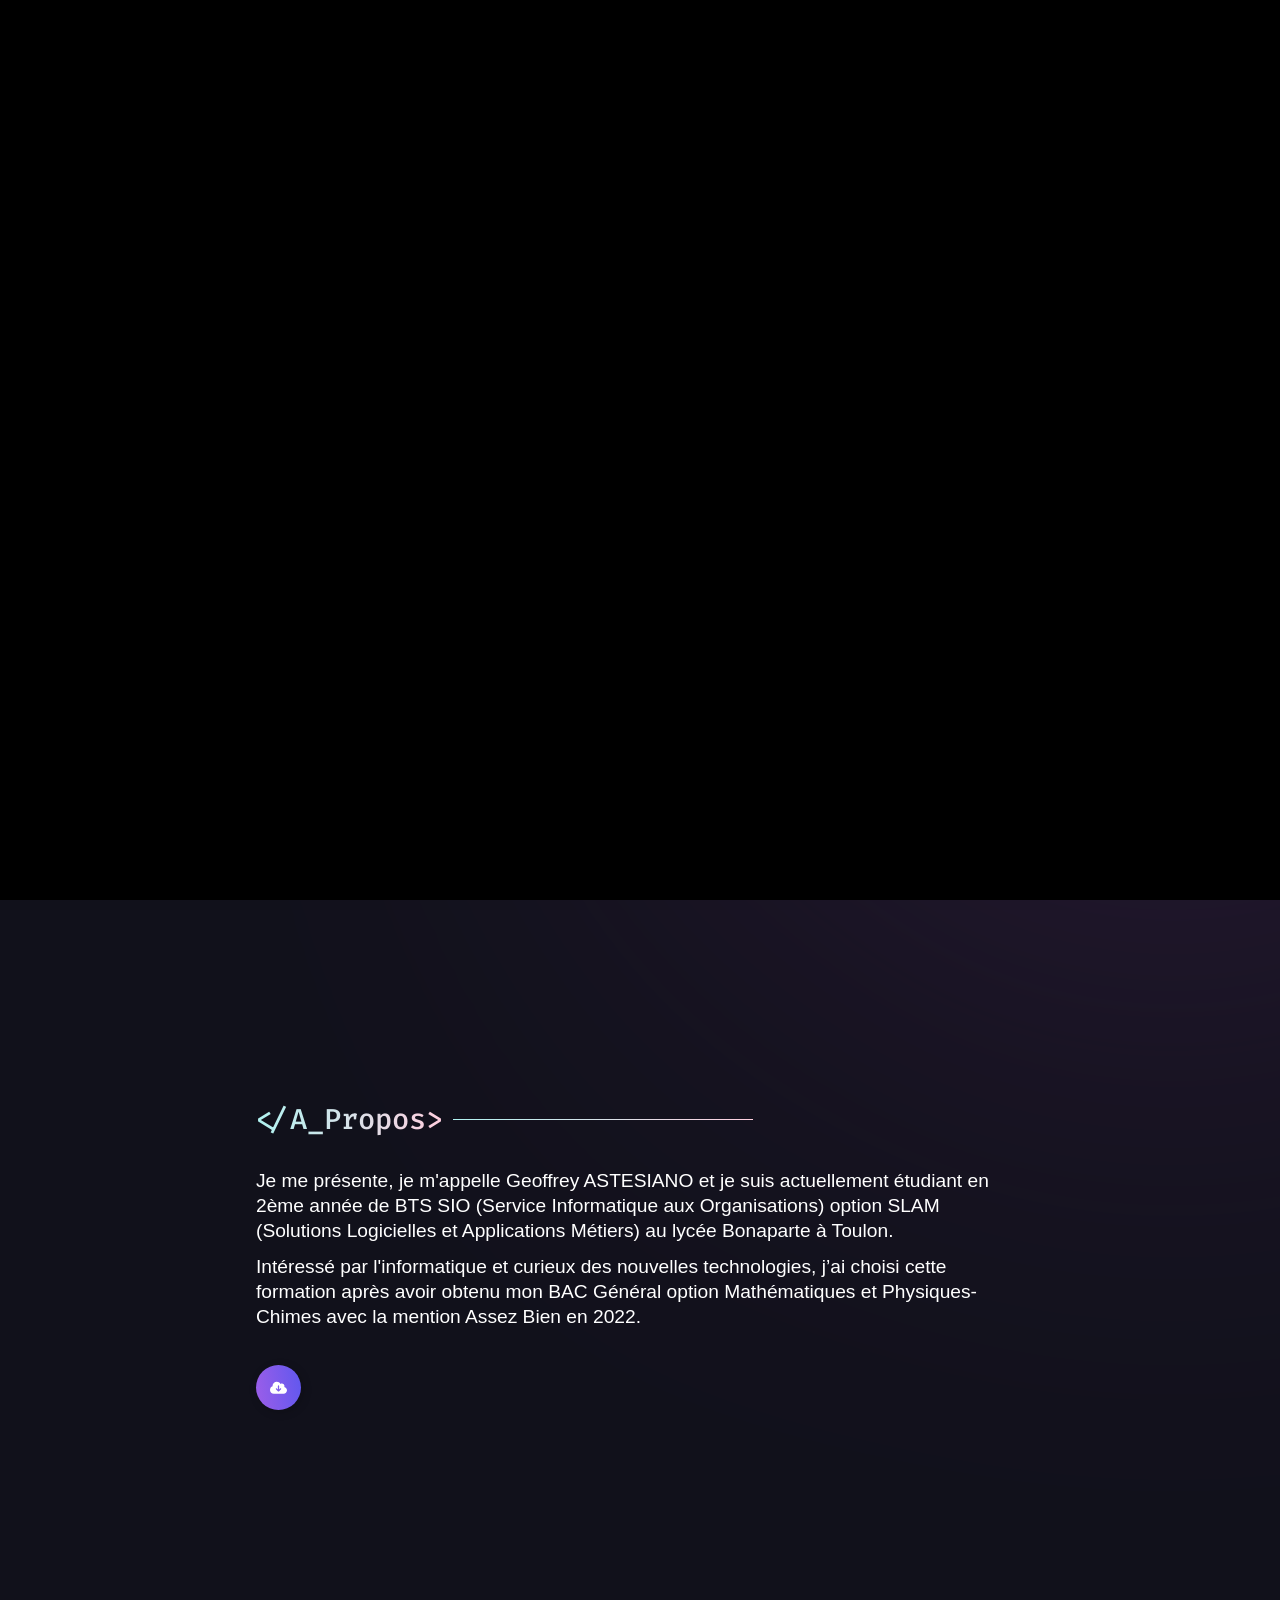
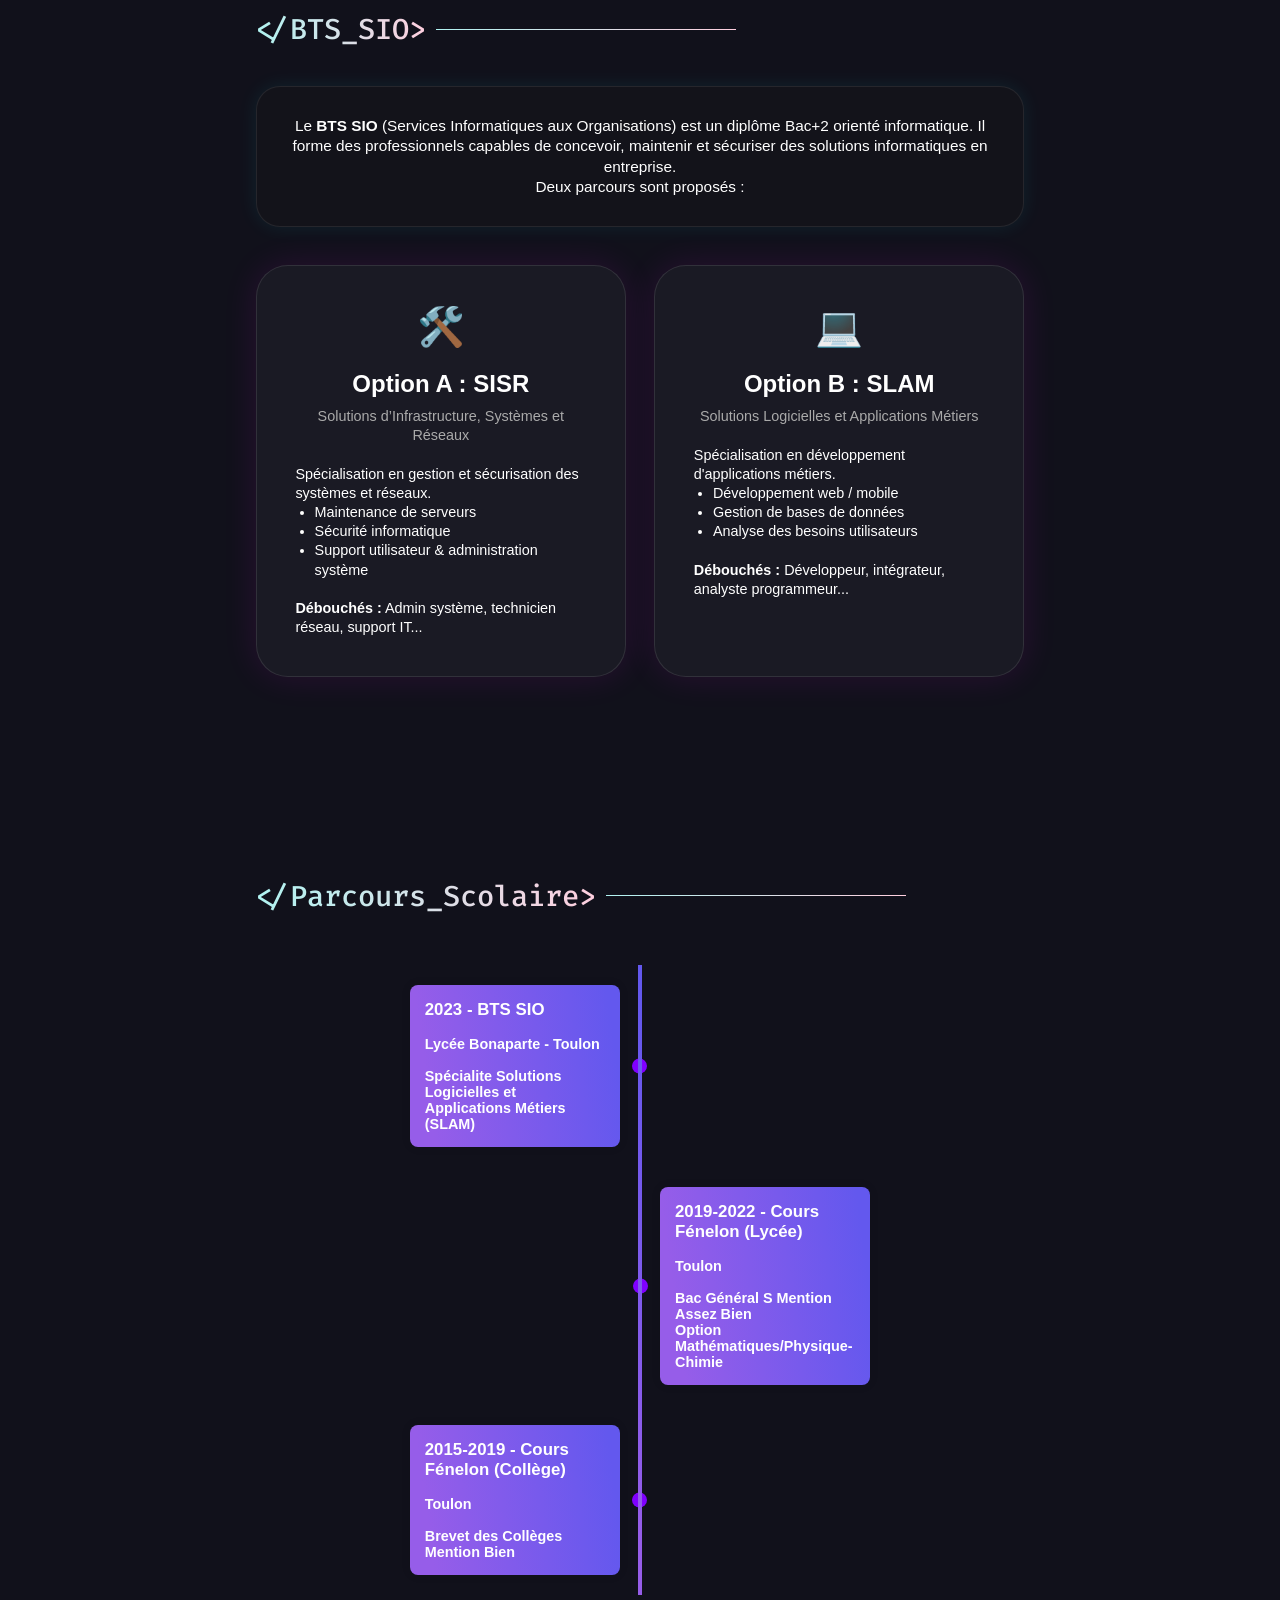
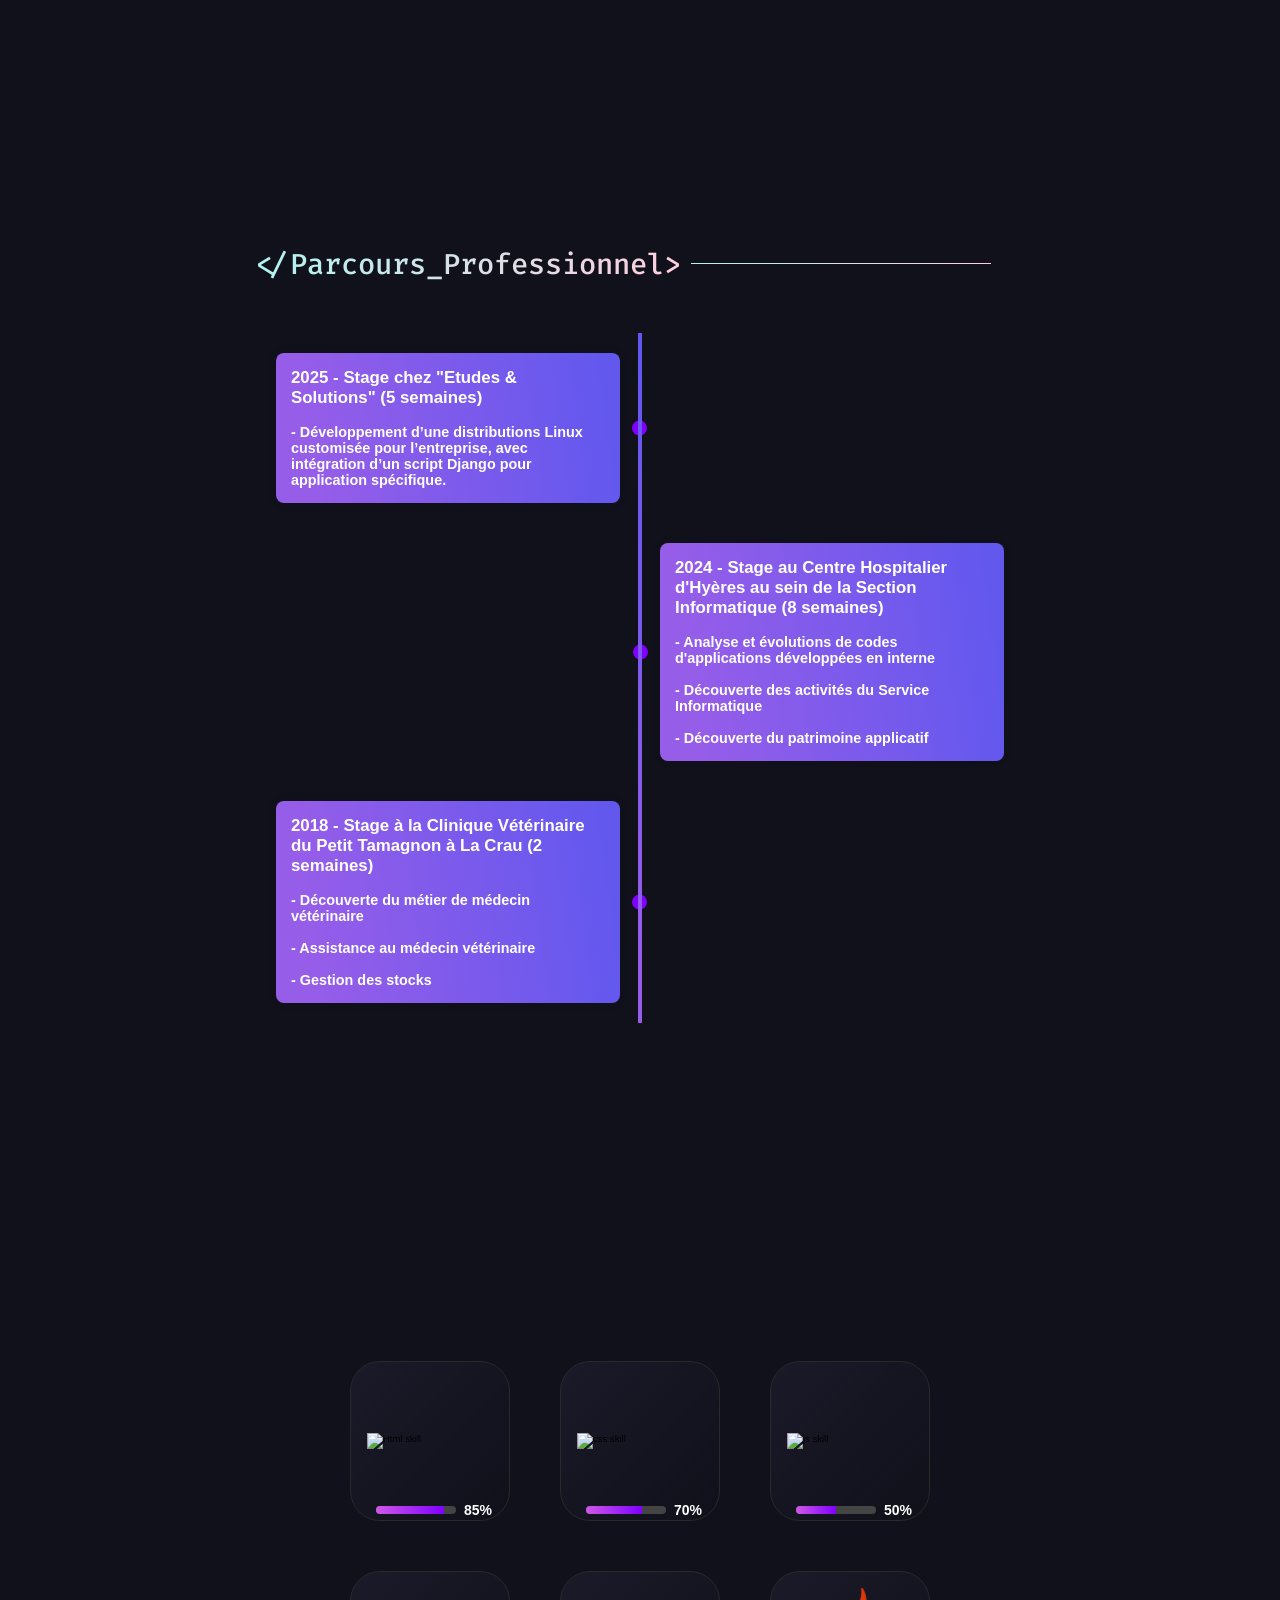
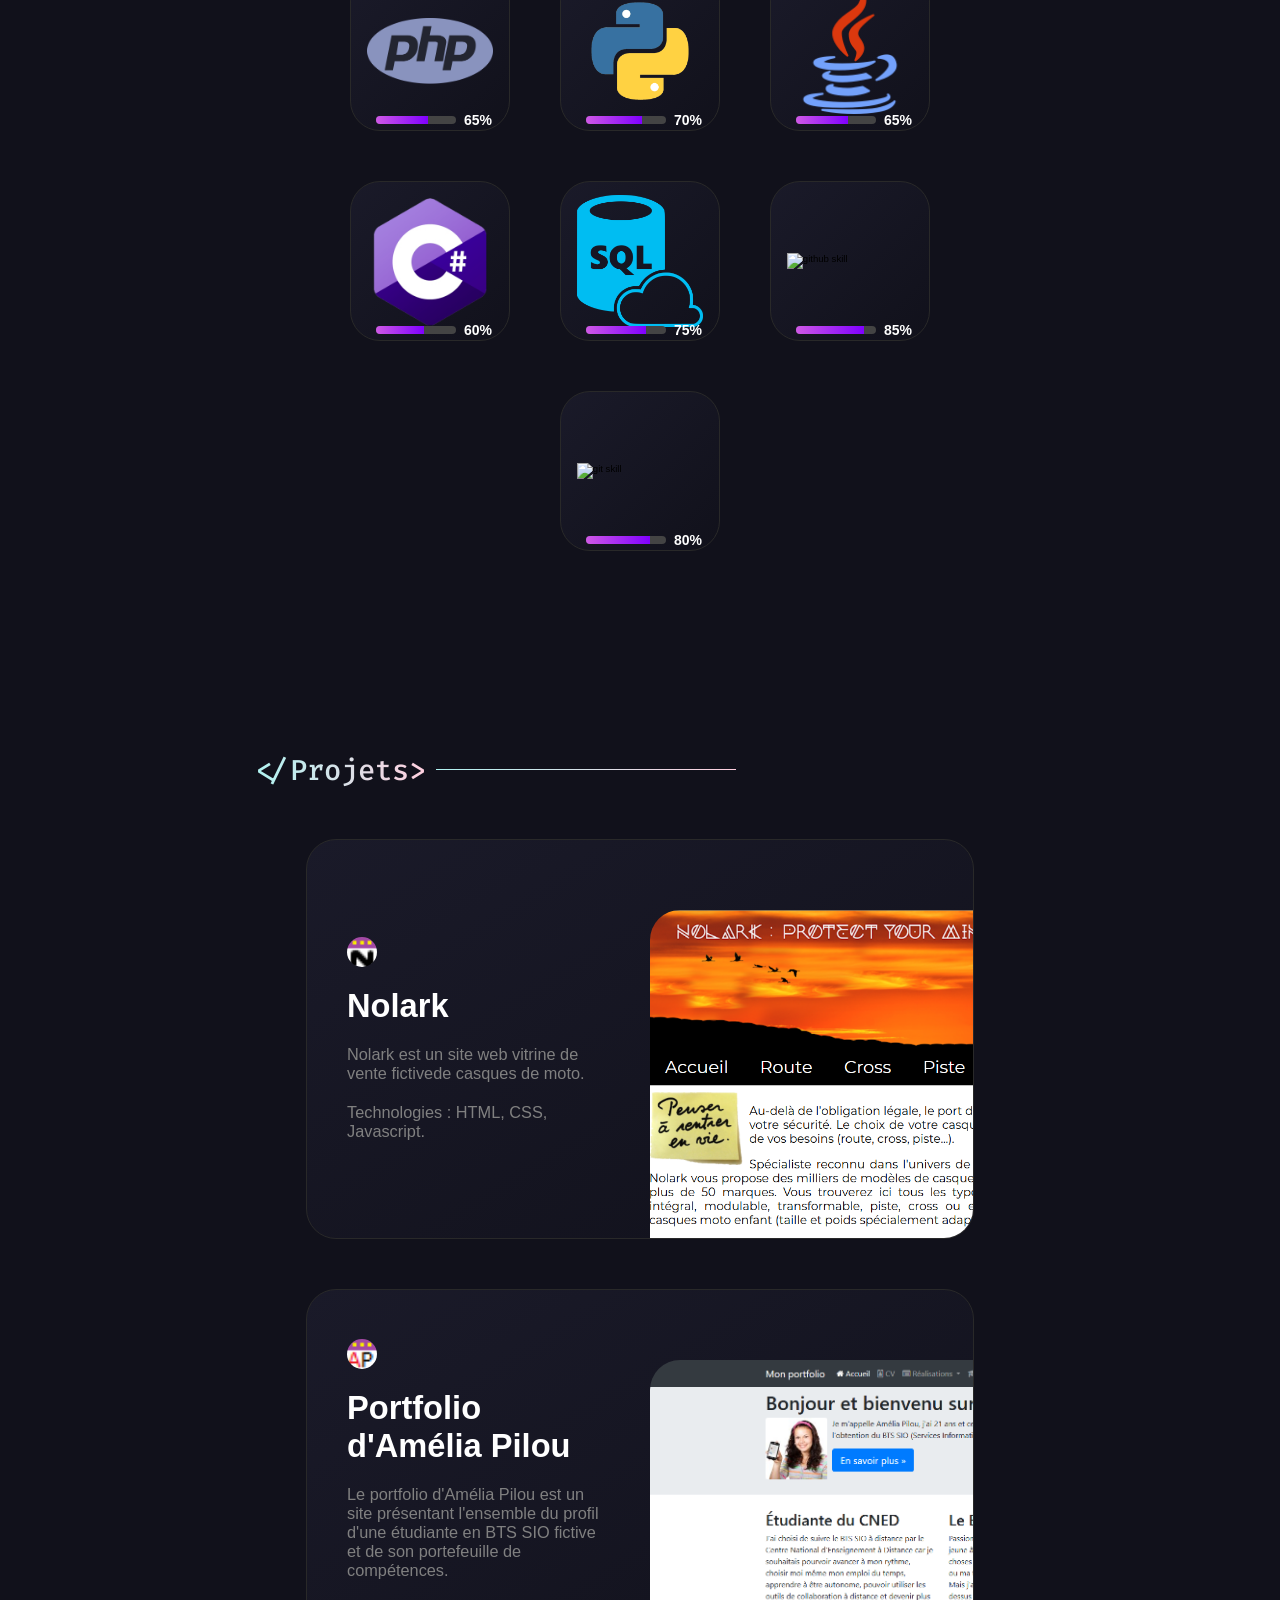
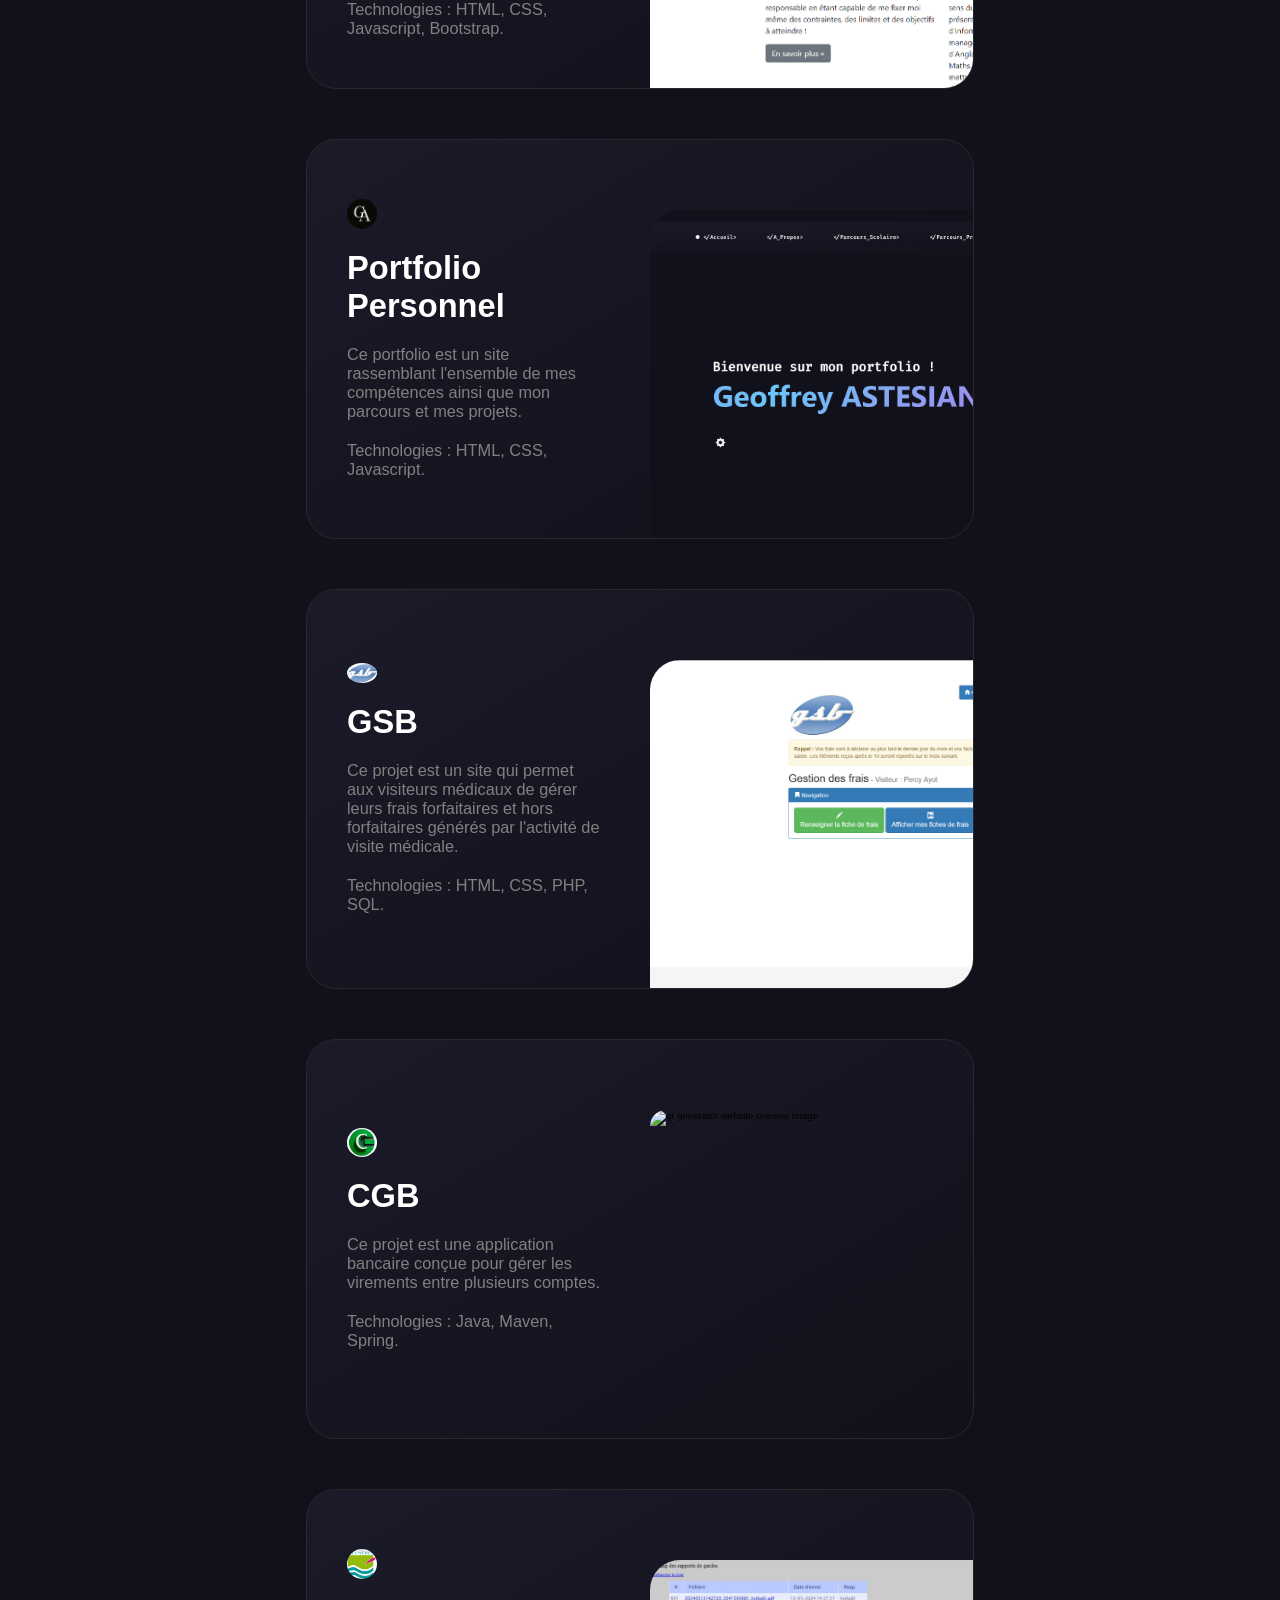
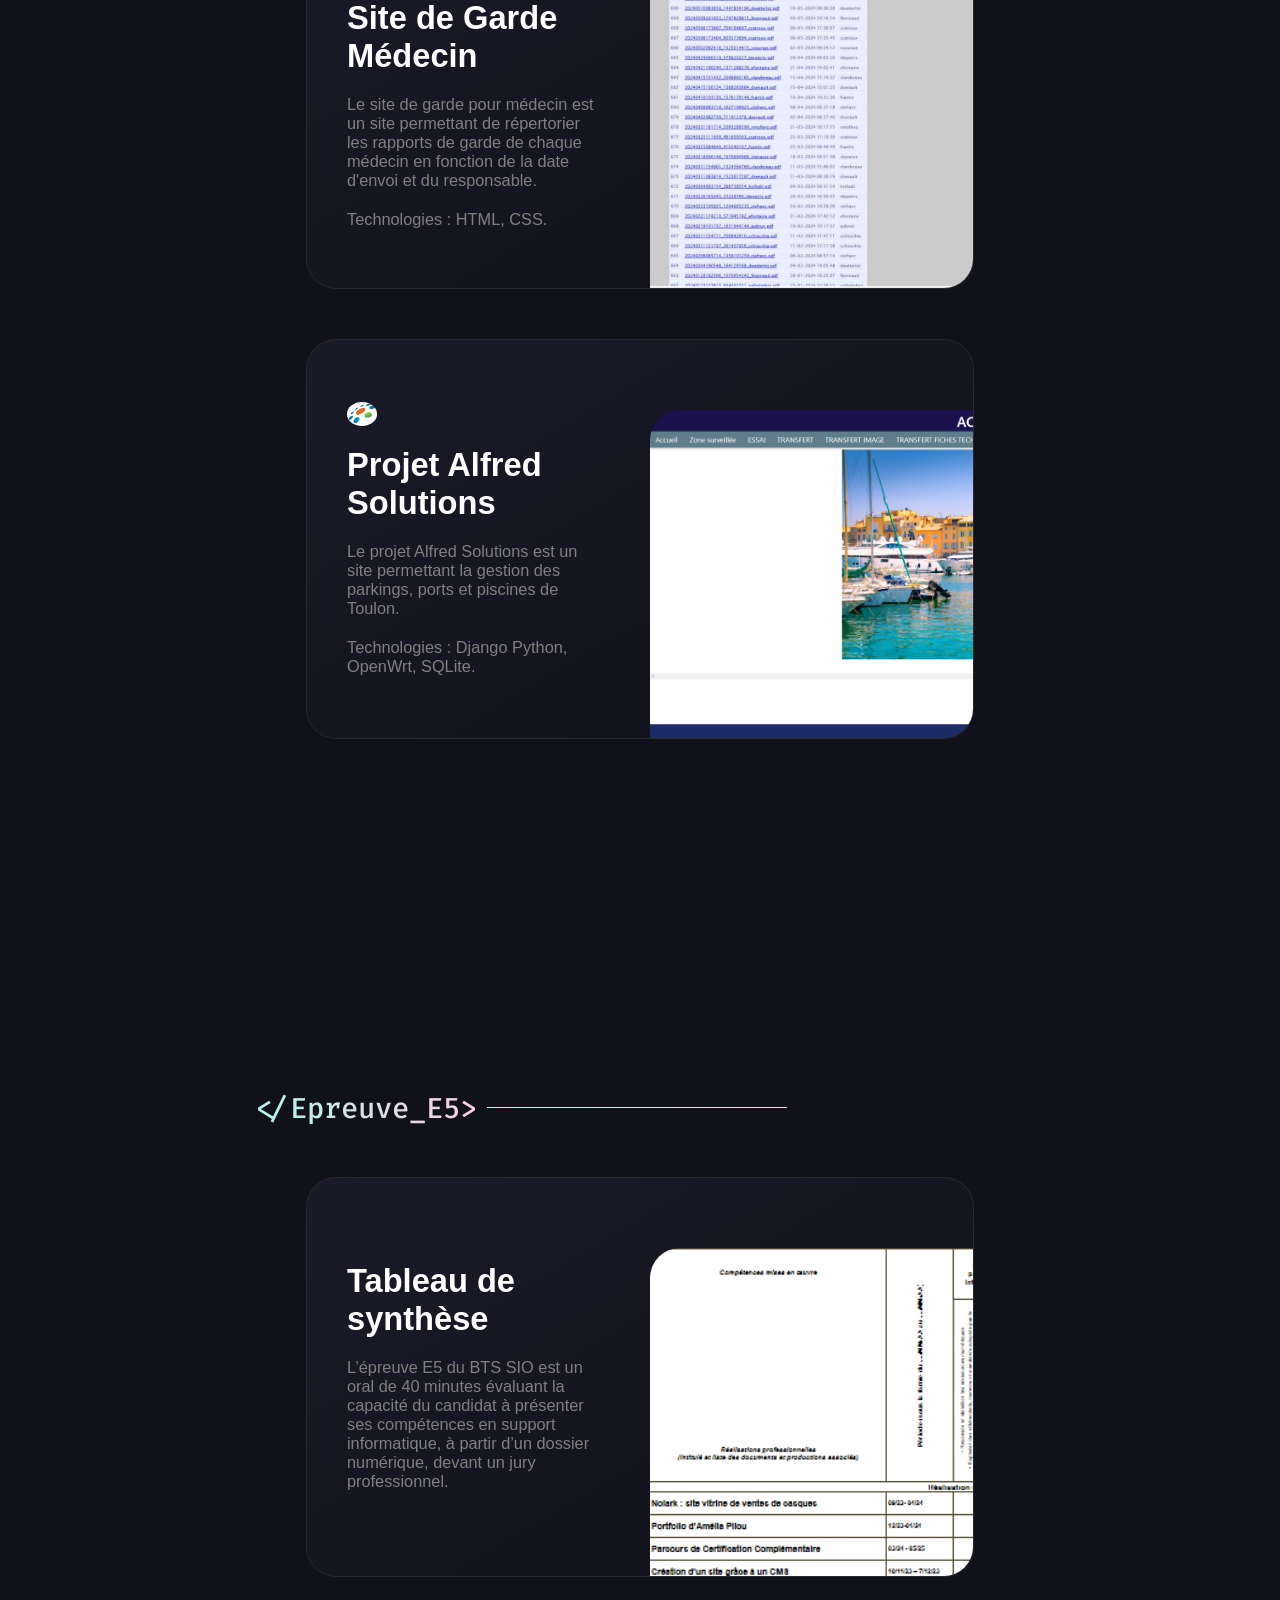
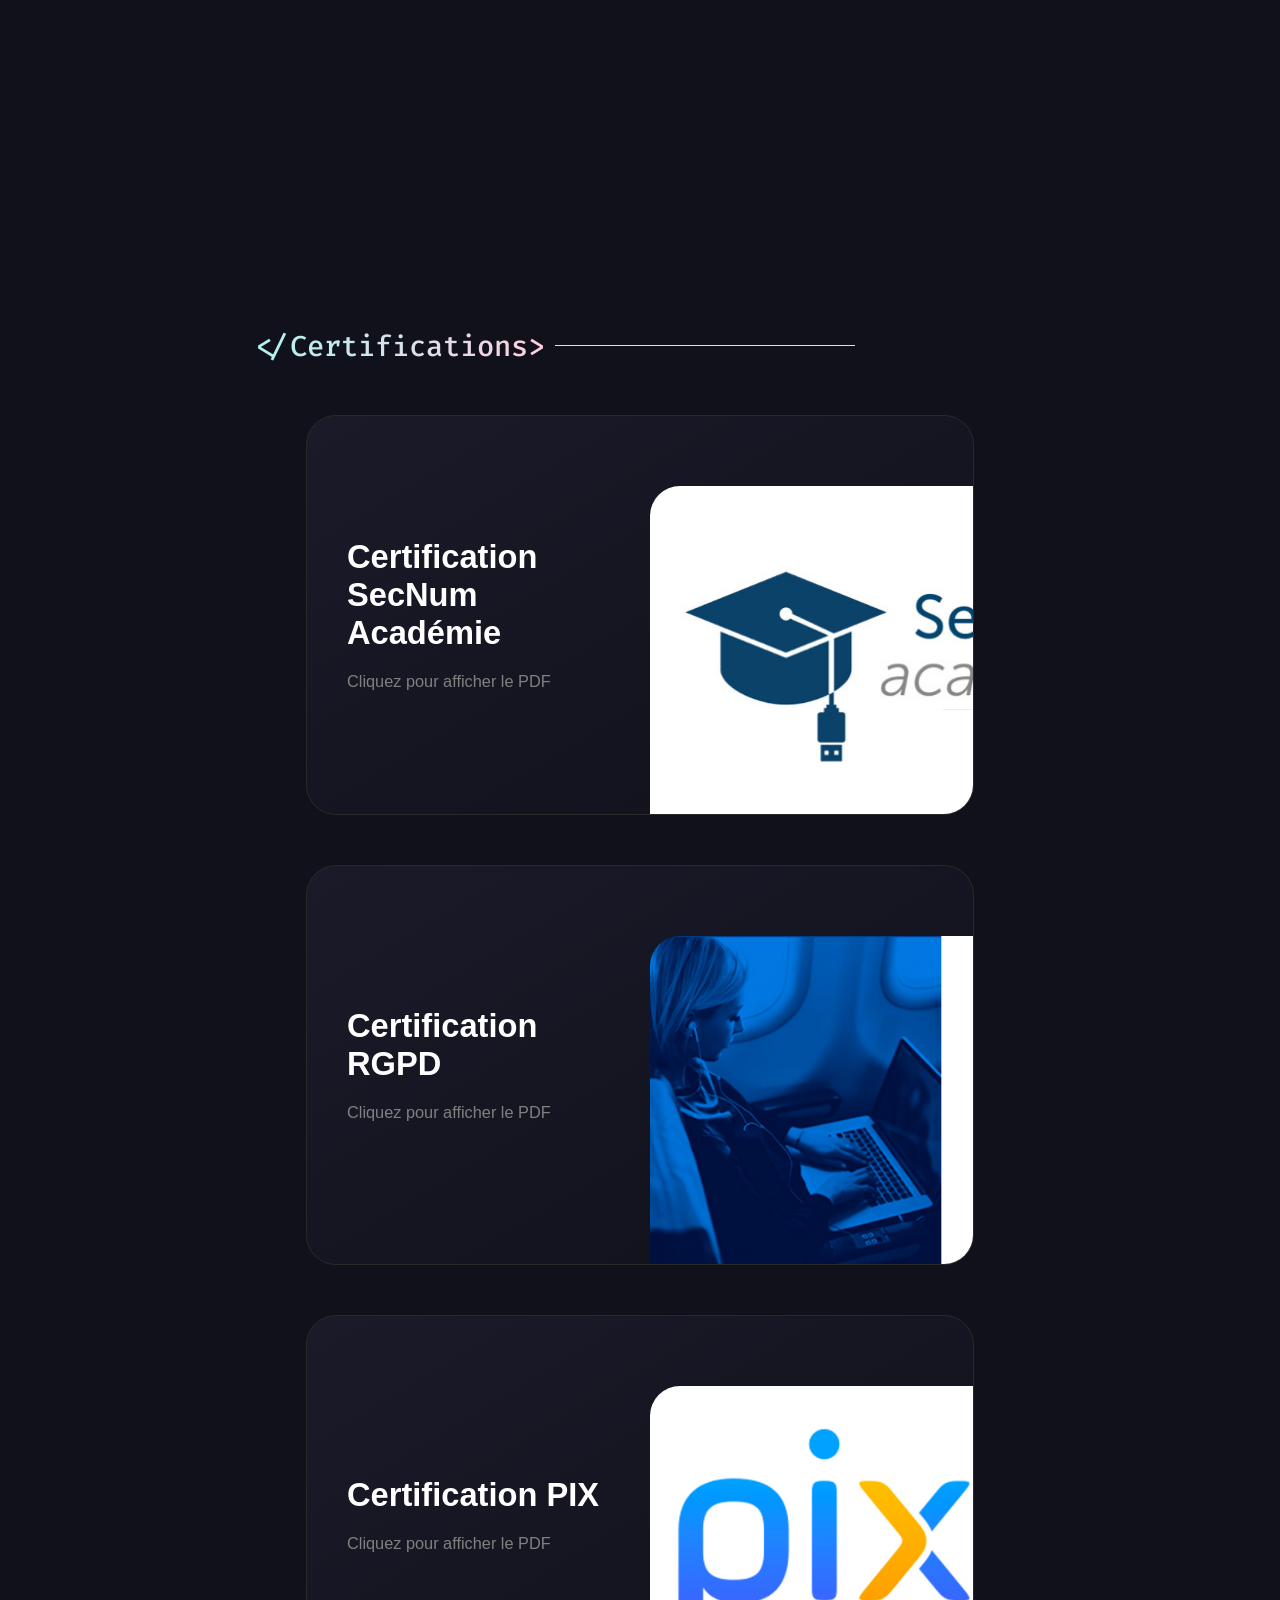
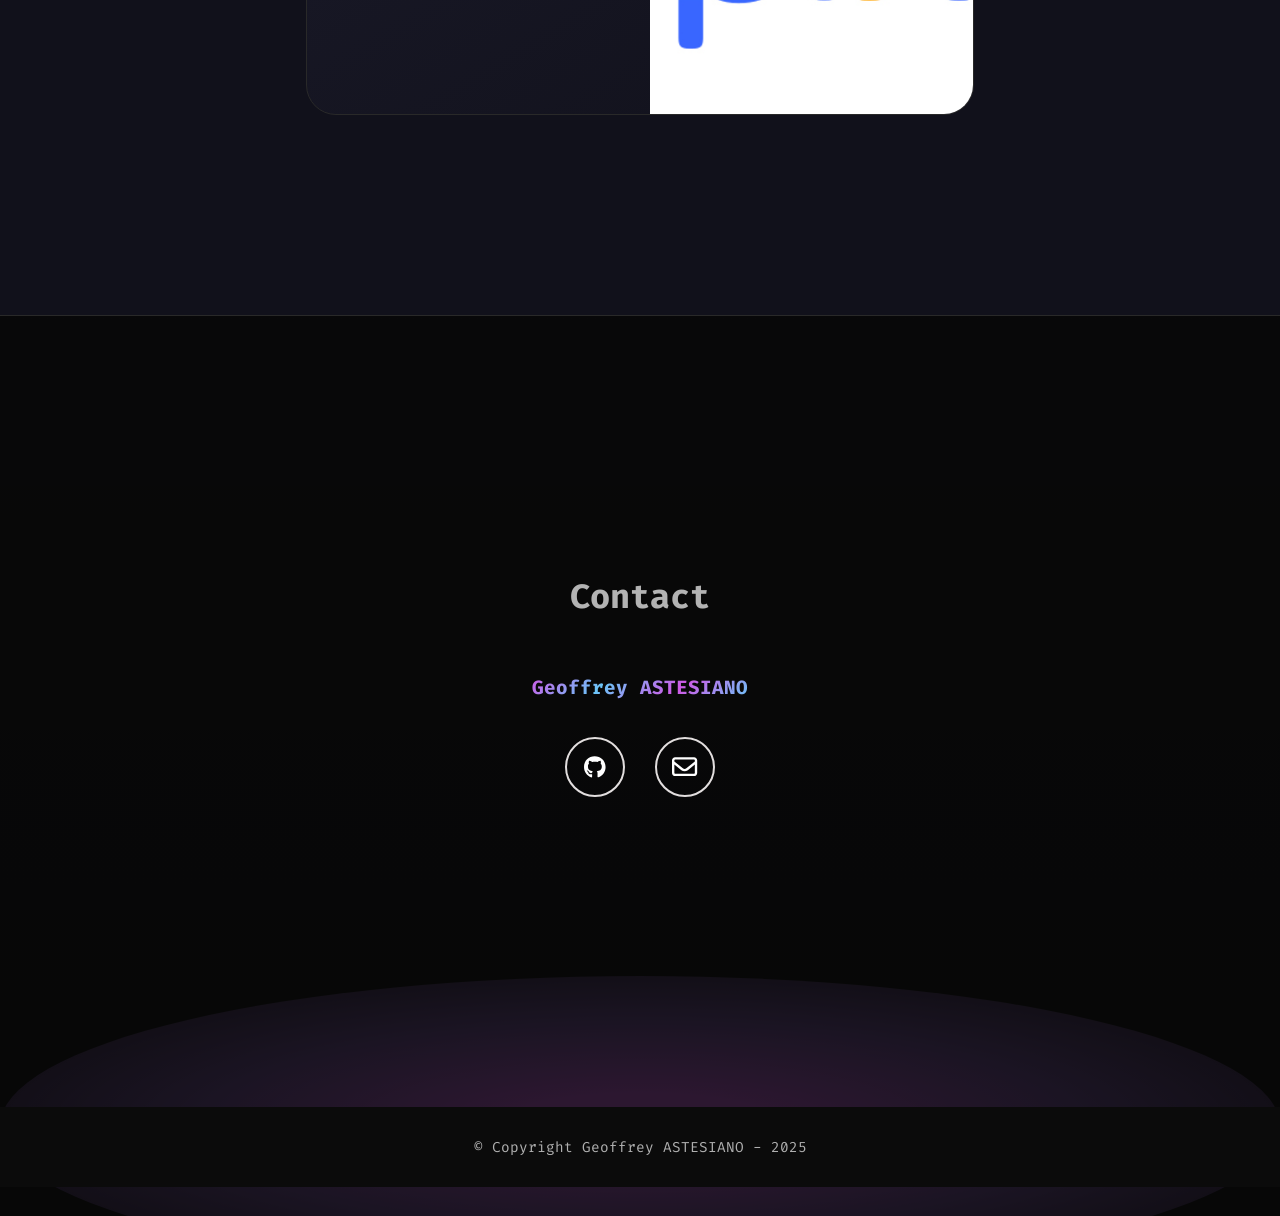
==== commit 70212fb8: "Ajout Epreuve E5" ====
--- a/index.html
+++ b/index.html
@@ -91,6 +91,12 @@
           <li class="projects" class="navbar-tabs-li" data-aos="fade-down" data-aos-delay="700">
             <a href="#projects" aria-label="projects menu button">
               &#60;/Projets&#62;
+            </a>
+          </li>
+
+          <li class="projects" class="navbar-tabs-li" data-aos="fade-down" data-aos-delay="700">
+            <a href="#epreuve" aria-label="projects menu button">
+              &#60;/Epreuve_E5&#62;
             </a>
           </li>
 
@@ -160,6 +166,11 @@
         <li id="projects-mobile-tab" class="mobile-navbar-tabs-li projects" onclick="hidemenubyli()">
           <a href="#projects" tabindex="0" aria-label="projects menu button">
             &#60;/Projets&#62;
+          </a>
+        </li>
+        <li id="projects-mobile-tab" class="mobile-navbar-tabs-li projects" onclick="hidemenubyli()">
+          <a href="#epreuve" tabindex="0" aria-label="projects menu button">
+            &#60;/Epreuve_E5&#62;
           </a>
         </li>
         <li id="footer-mobile-tab" class="mobile-navbar-tabs-li footer" onclick="hidemenubyli()">
@@ -704,6 +715,32 @@
       </div>
     </section>
 
+    <section class="projects-section-container" id="epreuve">
+      <div class="projects-section-div">
+        <div class="section-heading" data-aos="fade-up">
+          <h2 class="section-heading-article" tabindex="0" aria-label="My projects starts from here">
+            &#60;/Epreuve_E5&#62;
+          </h2>
+          <p class="sectionHeadingP"></p>
+        </div>
+
+        <div class="project-boxes-div">
+          <!-- Certification 1 -->
+          <div data-aos="fade-up" class="project-box-wrapper">
+            <div class="project-box" onclick="openPdfModal('pdfModal', 'src/pdf/Tableau_de_Synthèse.pdf')">
+              <div class="info-div">
+                <article class="ProjectHeading">Tableau de synthèse</article>
+                <p class="ProjectDescription">L’épreuve E5 du BTS SIO est un oral de 40 minutes évaluant la capacité du candidat à présenter ses compétences en support informatique, à partir d’un dossier numérique, devant un jury professionnel.</p>
+              </div>
+              <div class="image-div">
+                <img src="src/png/tableau.png" alt="tableau de synthèse preview image" />
+              </div>
+            </div>
+          </div>
+
+      </div>
+    </section>
+
     <section class="projects-section-container" id="certif">
       <div class="projects-section-div">
         <div class="section-heading" data-aos="fade-up">
@@ -1139,7 +1176,52 @@
 
     <div class="slides">
 
+
       <div class="slide active">
+        <h2>Configuration des Raspberry PI avec le système d’exploitation OpenWrt</h2>
+        <img src="src/png/openwrt.png" alt="OpenWrt Download" style="width:100%; border-radius: 8px;" />
+        <p>Installation du système d'exploitation sur une micro SD en fonction du modèle de Raspberry PI</p>
+      </div>
+
+      <div class="slide">
+        <h2>Configuration des Raspberry PI avec le système d’exploitation OpenWrt</h2>
+        <img src="src/png/raspberrypiimager.png" alt="Imager Raspberry PI" style="width:100%; border-radius: 8px;" />
+        <p>Interface Imager du Raspberry PI comprenant le modèle du Raspberry PI, le système d'exploitation à installer dessus et le stockage utilisé</p>
+      </div>
+
+      <div class="slide">
+        <h2>Bloc de compétences</h2>
+          <p>✔️ 1.1 - Gérer le patrimoine informatique</p>
+          <p>❌ 1.2 - Répondre aux incidents et aux demandes d’assistance et d’évolution</p>
+          <p>❌ 1.3 - Développer la présence en ligne de l’organisation</p>
+          <p>✔️ 1.4 - Travailler en mode projet</p>
+          <p>✔️ 1.5 - Mettre à disposition des utilisateurs un service informatique</p>
+          <p>❌ 1.6 - Organiser son développement professionnel</p>
+      </div>
+
+      <div class="slide">
+        <h2>Déploiement de l’application sur des Raspberry PI</h2>
+        <img src="src/png/raspberrypiimager.png" alt="Imager Raspberry PI" style="width:100%; border-radius: 8px;" />
+        <p>Interface Imager du Raspberry PI comprenant le modèle du Raspberry Pi, le système d'exploitation à installer dessus et le stockage utilisé</p>
+      </div>
+
+      <div class="slide">
+        <h2>Bloc de compétences</h2>
+          <p>❌ 1.1 - Gérer le patrimoine informatique</p>
+          <p>❌ 1.2 - Répondre aux incidents et aux demandes d’assistance et d’évolution</p>
+          <p>❌ 1.3 - Développer la présence en ligne de l’organisation</p>
+          <p>❌ 1.4 - Travailler en mode projet</p>
+          <p>✔️ 1.5 - Mettre à disposition des utilisateurs un service informatique</p>
+          <p>❌ 1.6 - Organiser son développement professionnel</p>
+      </div>
+
+      <div class="slide">
+        <h2>Développement du scanner réseau et ajout de ses fonctionnalités avec le framework Django Python</h2>
+        <img src="src/png/raspberrypiimager.png" alt="Imager Raspberry PI" style="width:100%; border-radius: 8px;" />
+        <p>Interface Imager du Raspberry PI comprenant le modèle du Raspberry Pi, le système d'exploitation à installer dessus et le stockage utilisé</p>
+      </div>
+
+      <div class="slide">
         <h2>Bloc de compétences</h2>
           <p>✔️ 1.1 - Gérer le patrimoine informatique</p>
           <p>✔️ 1.2 - Répondre aux incidents et aux demandes d’assistance et d’évolution</p>
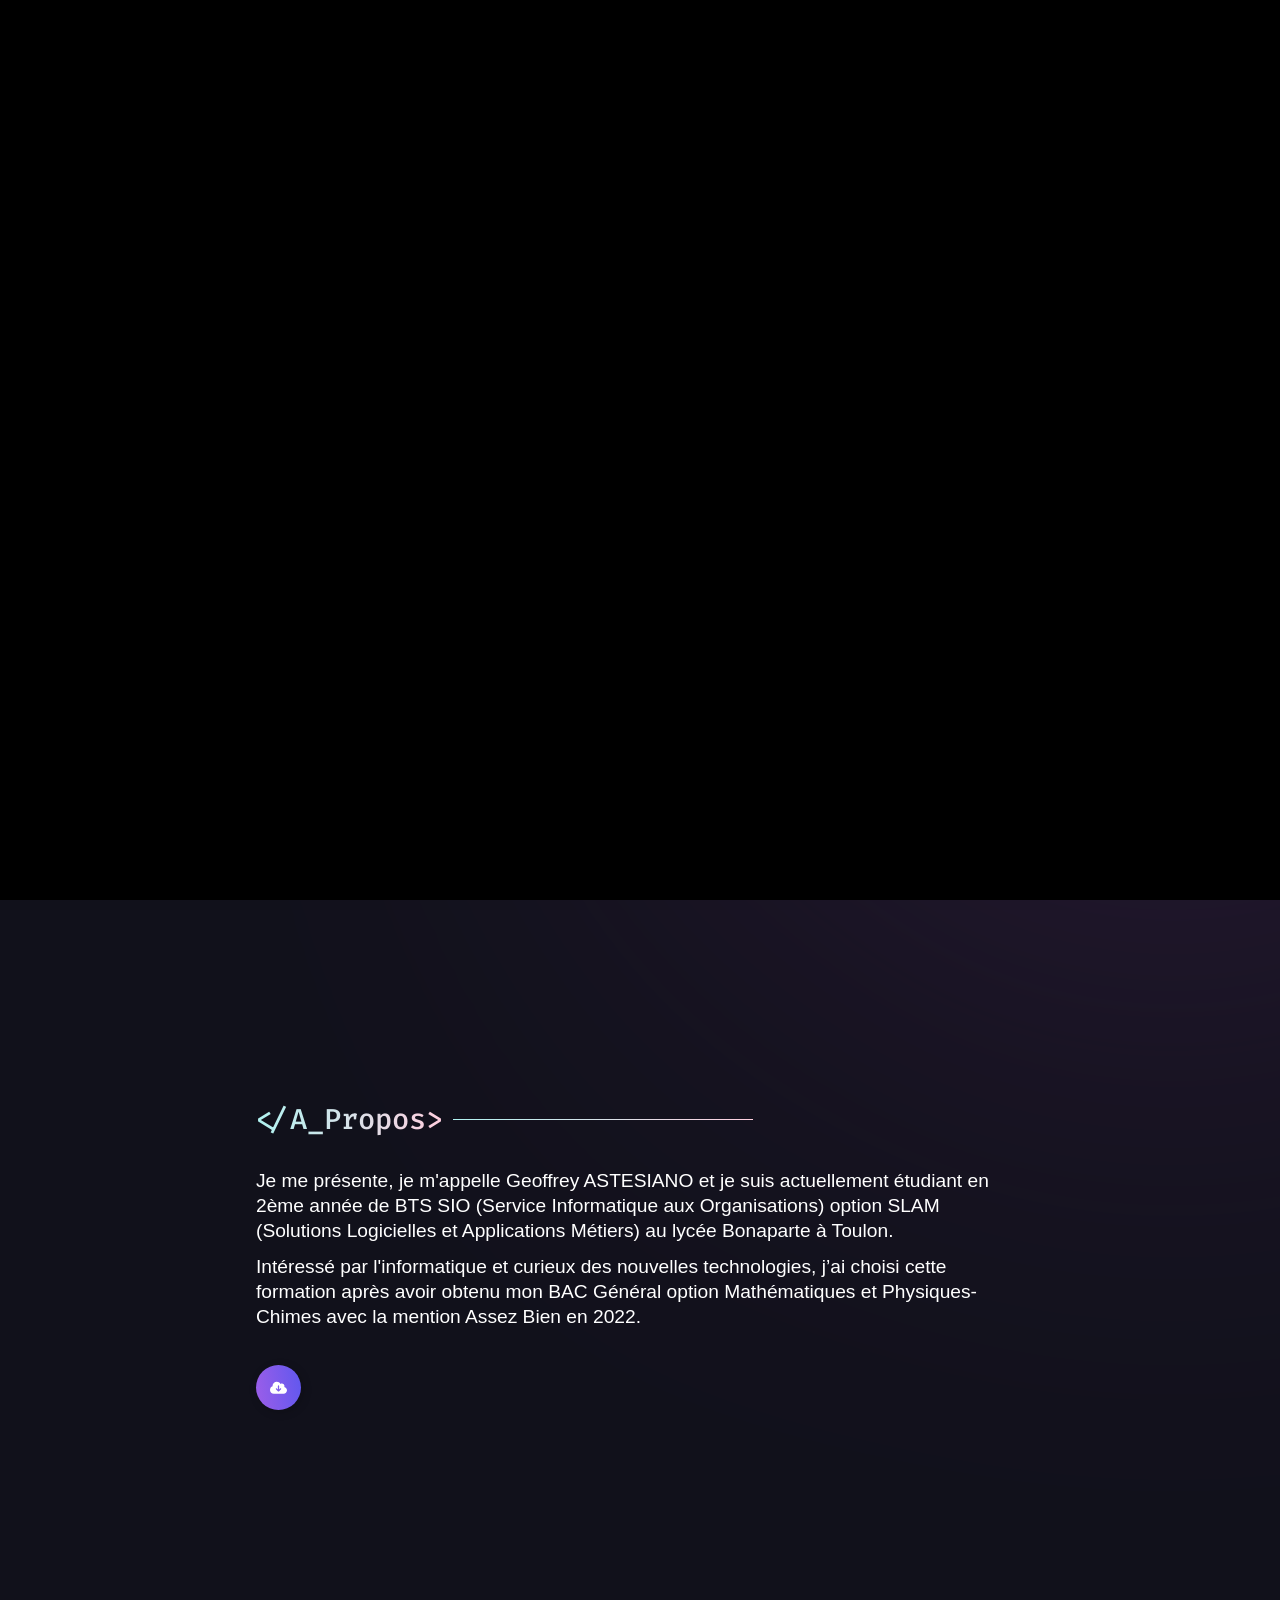
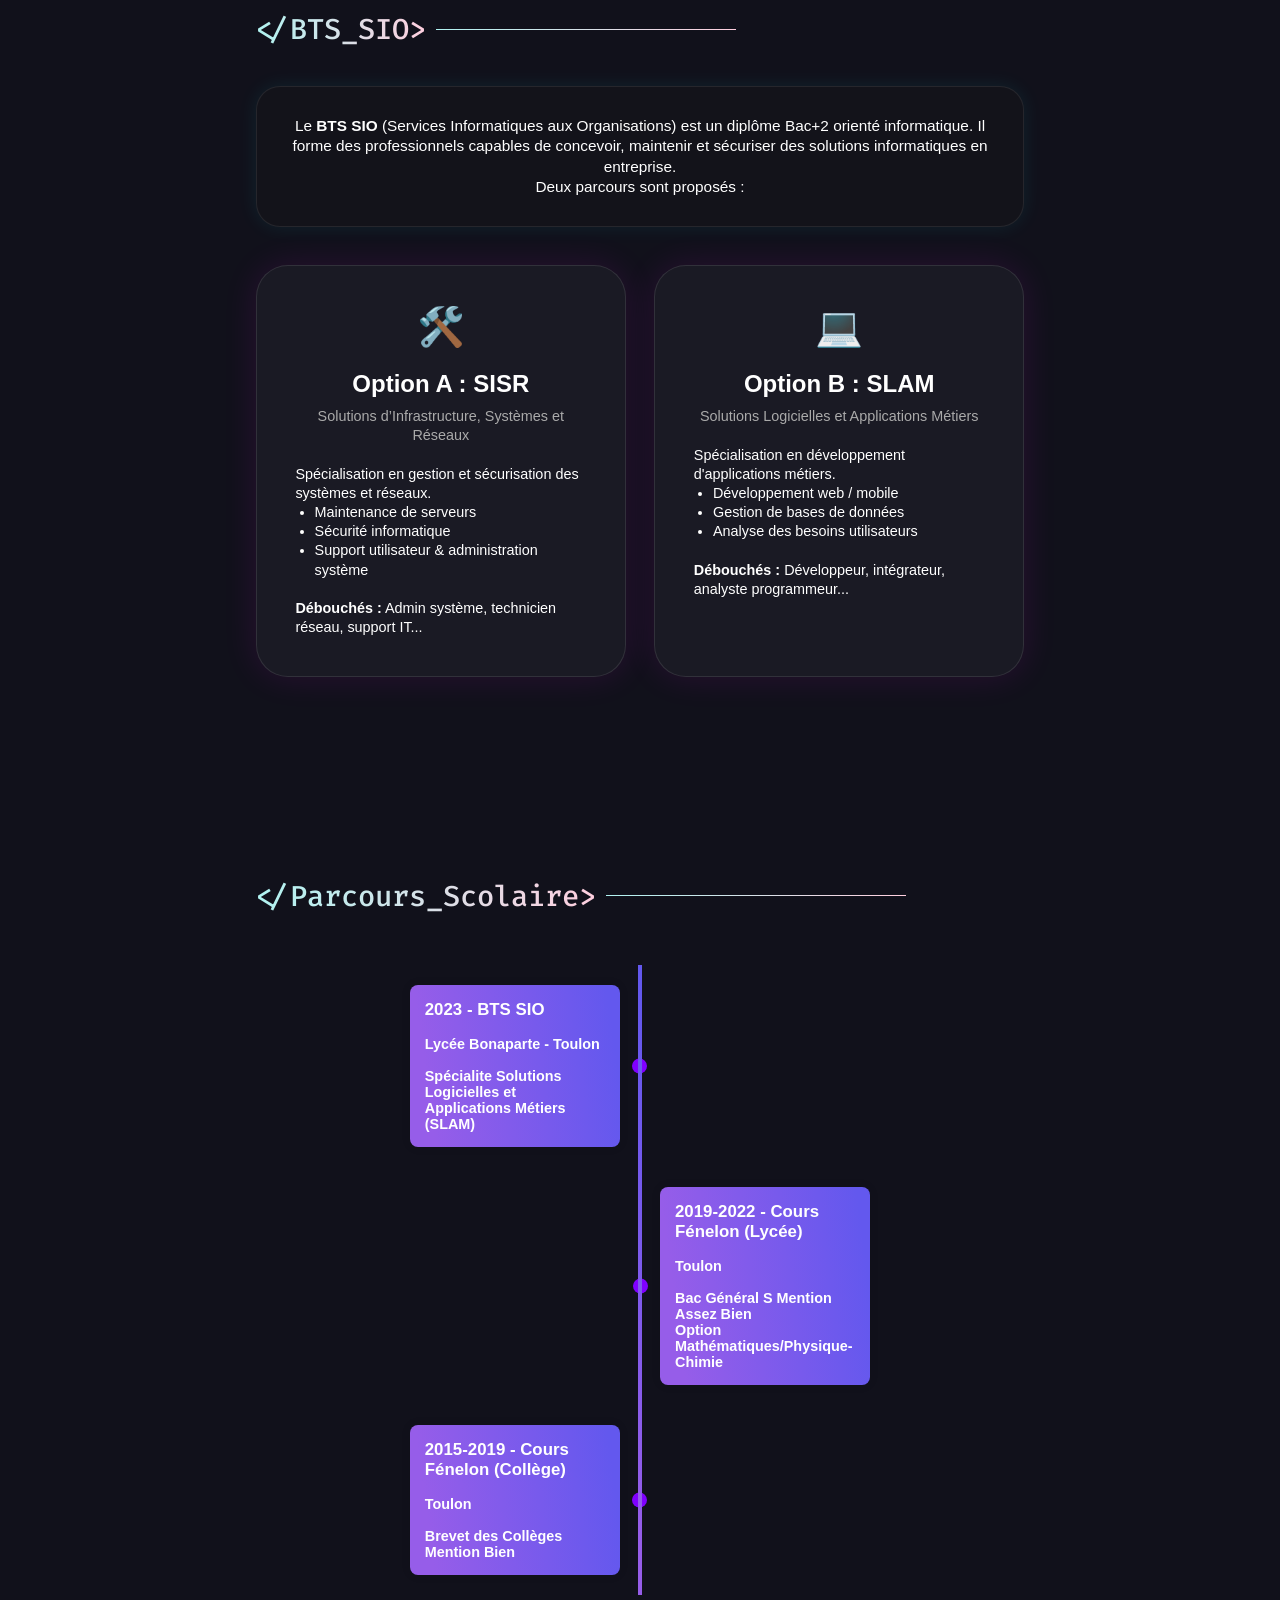
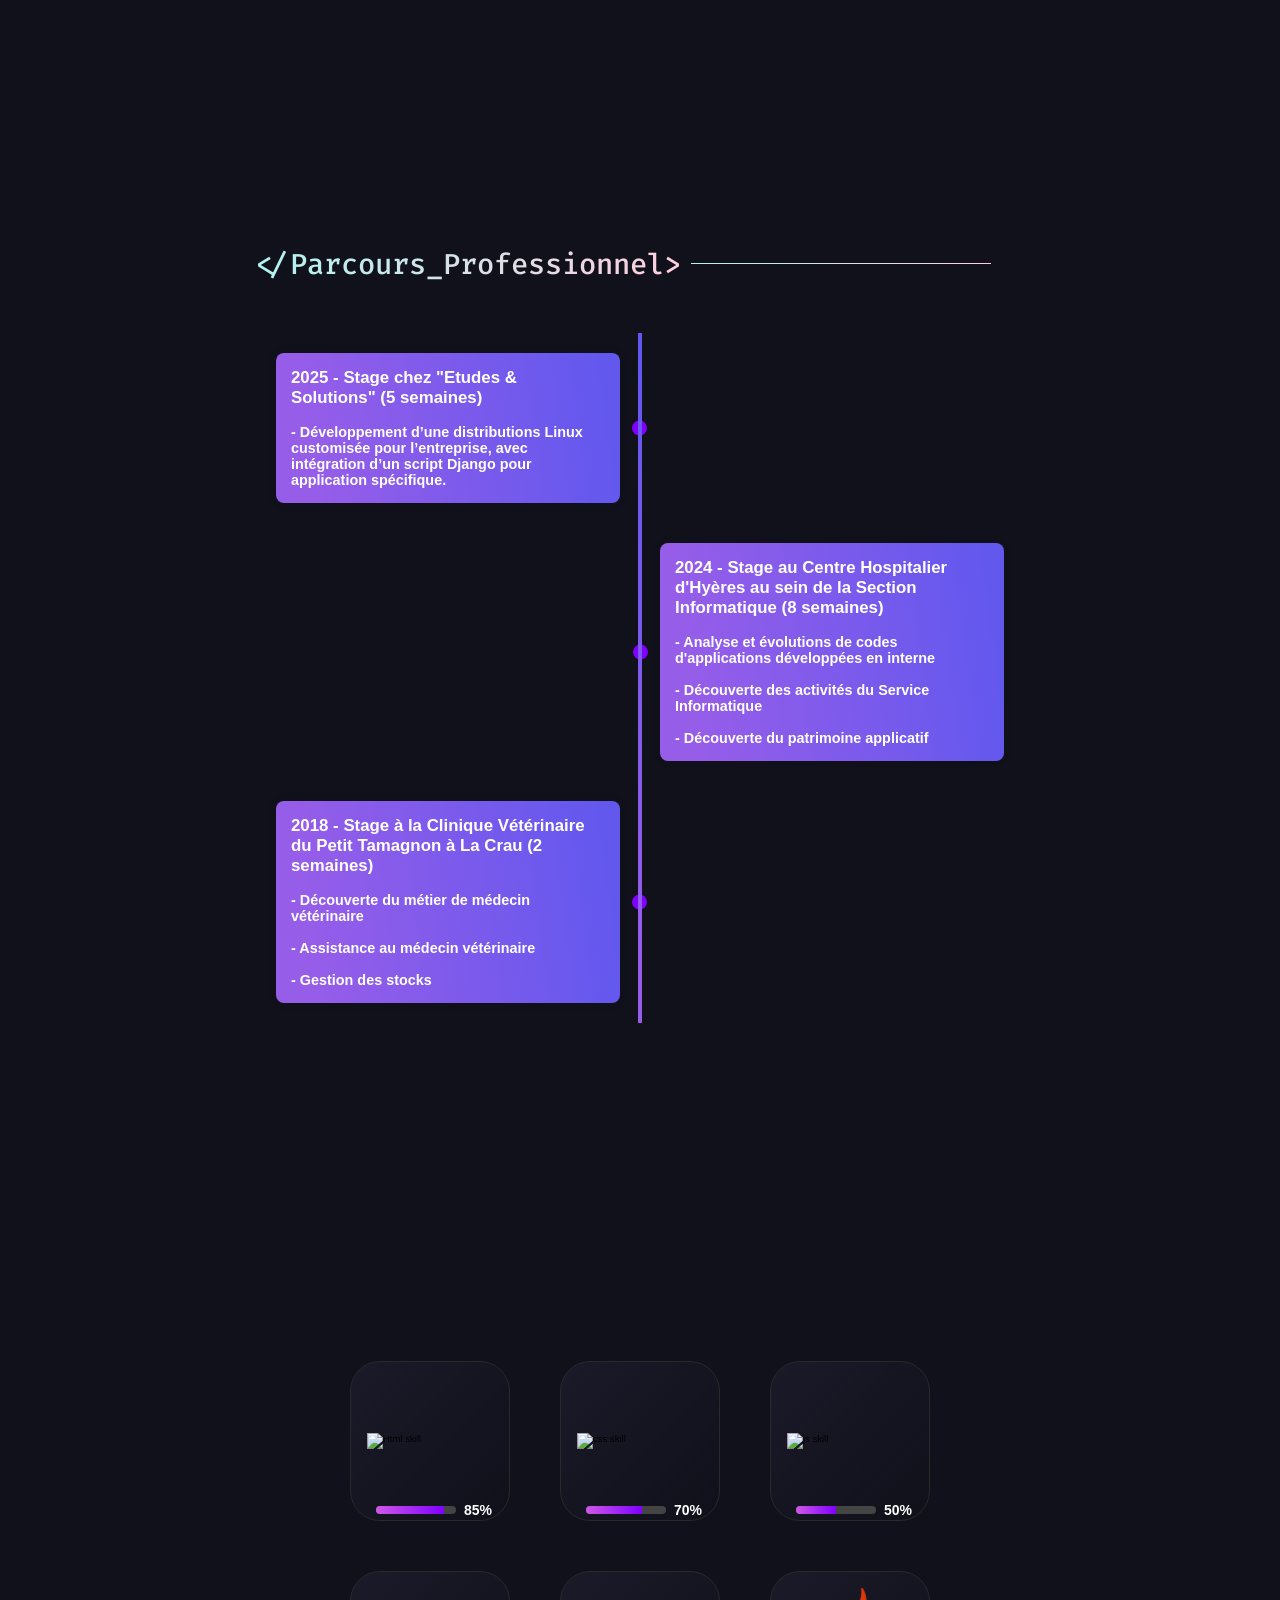
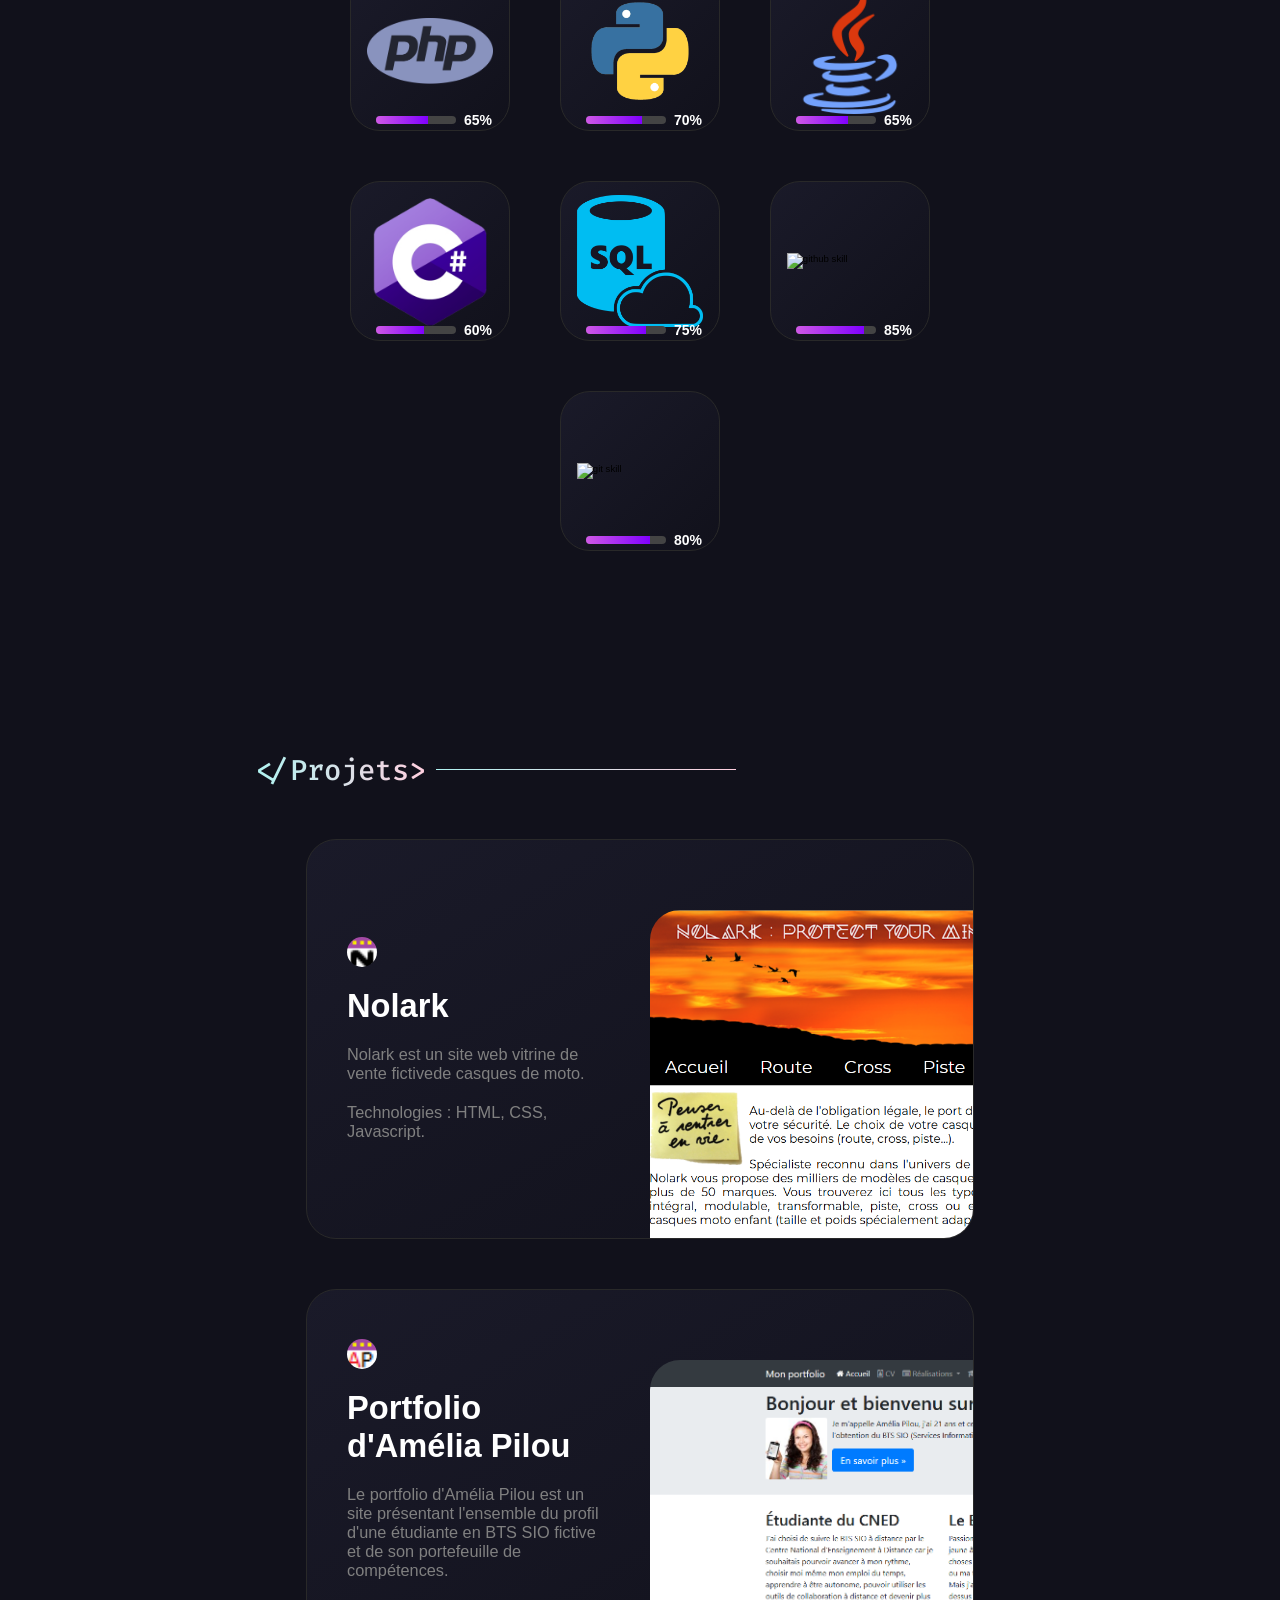
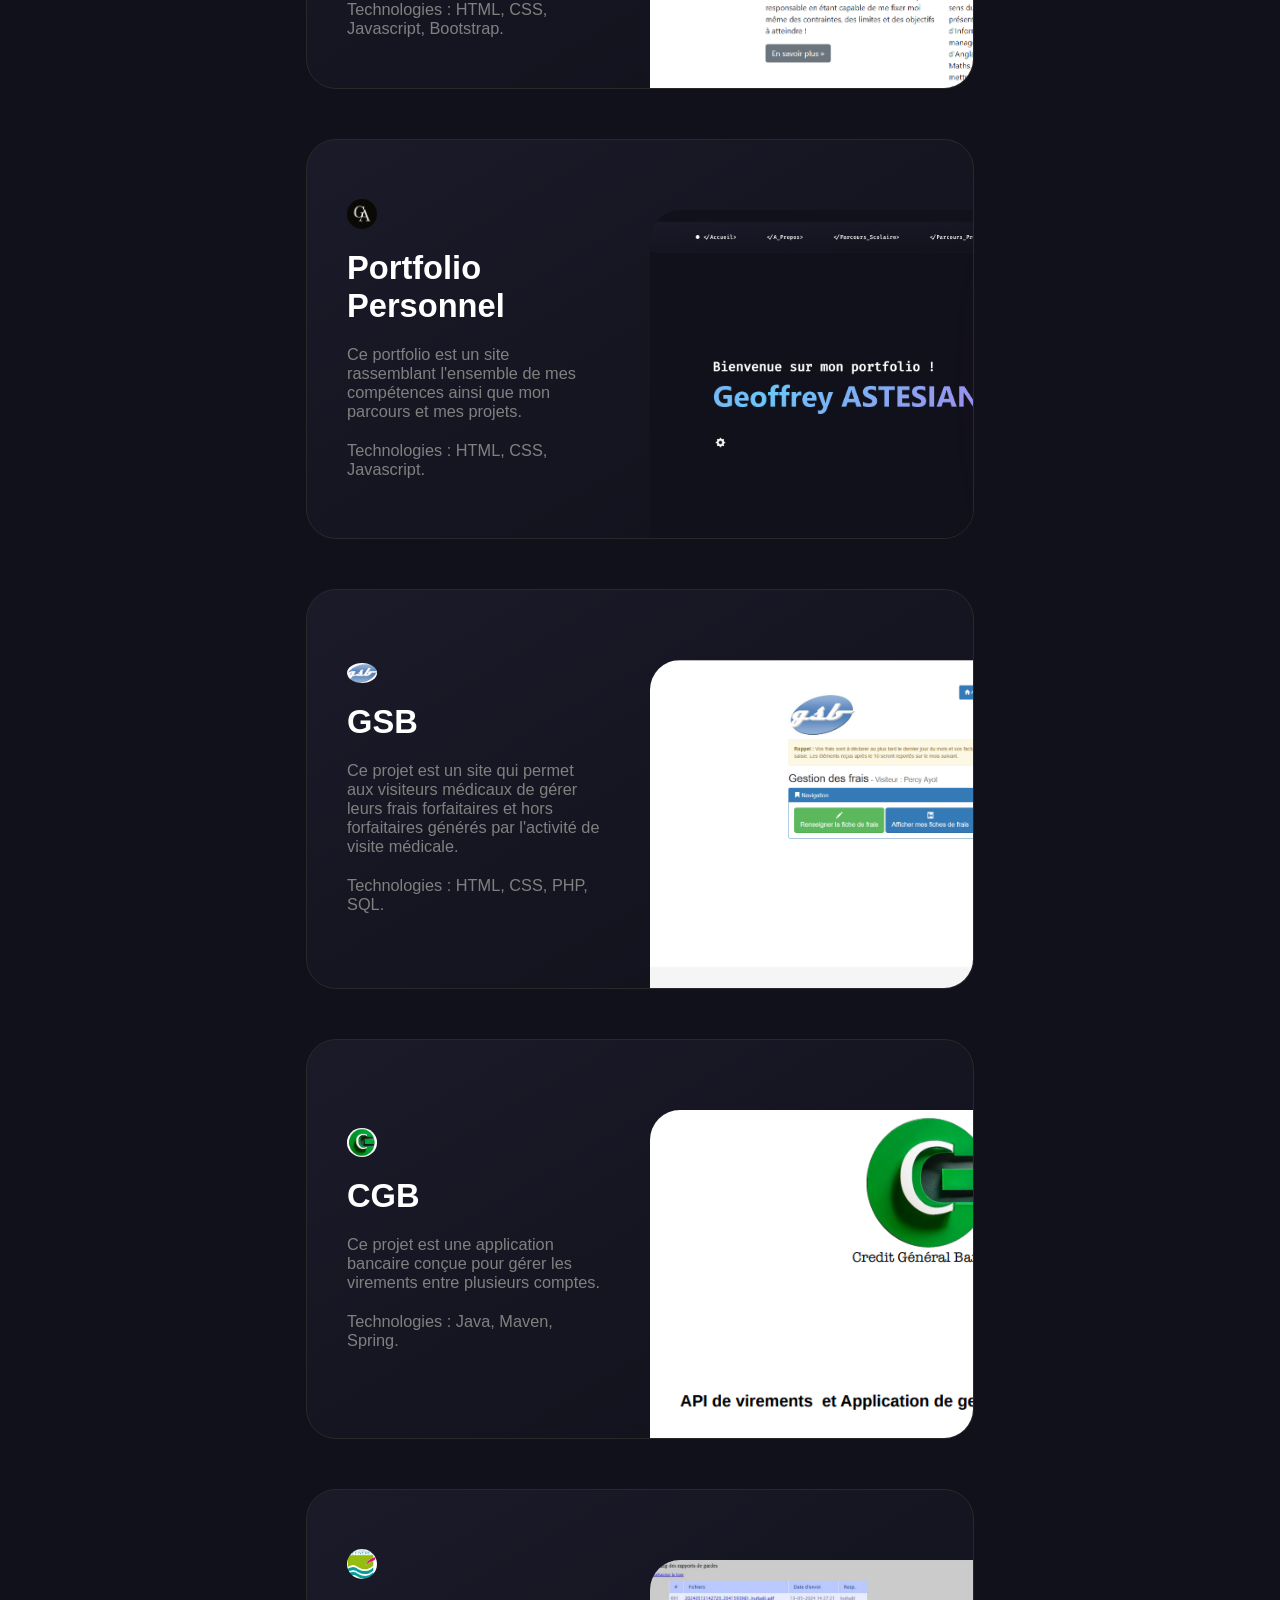
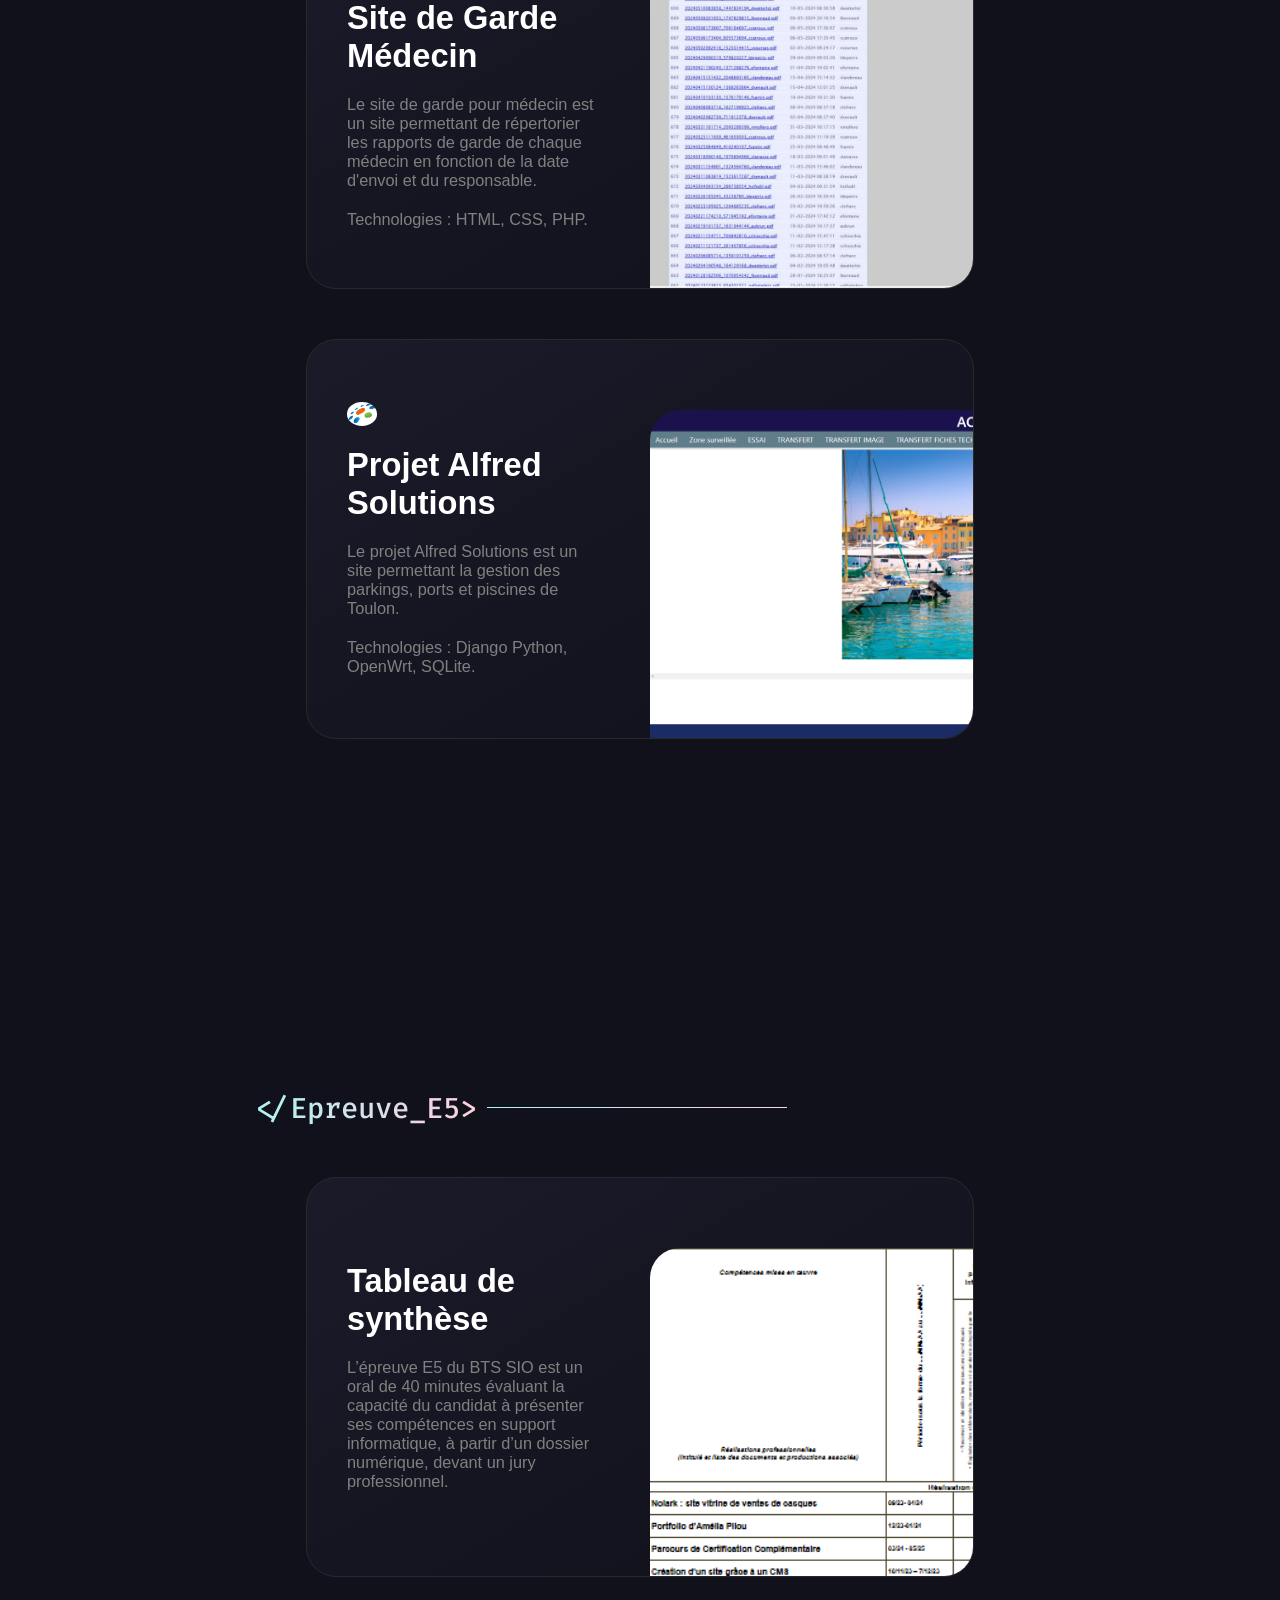
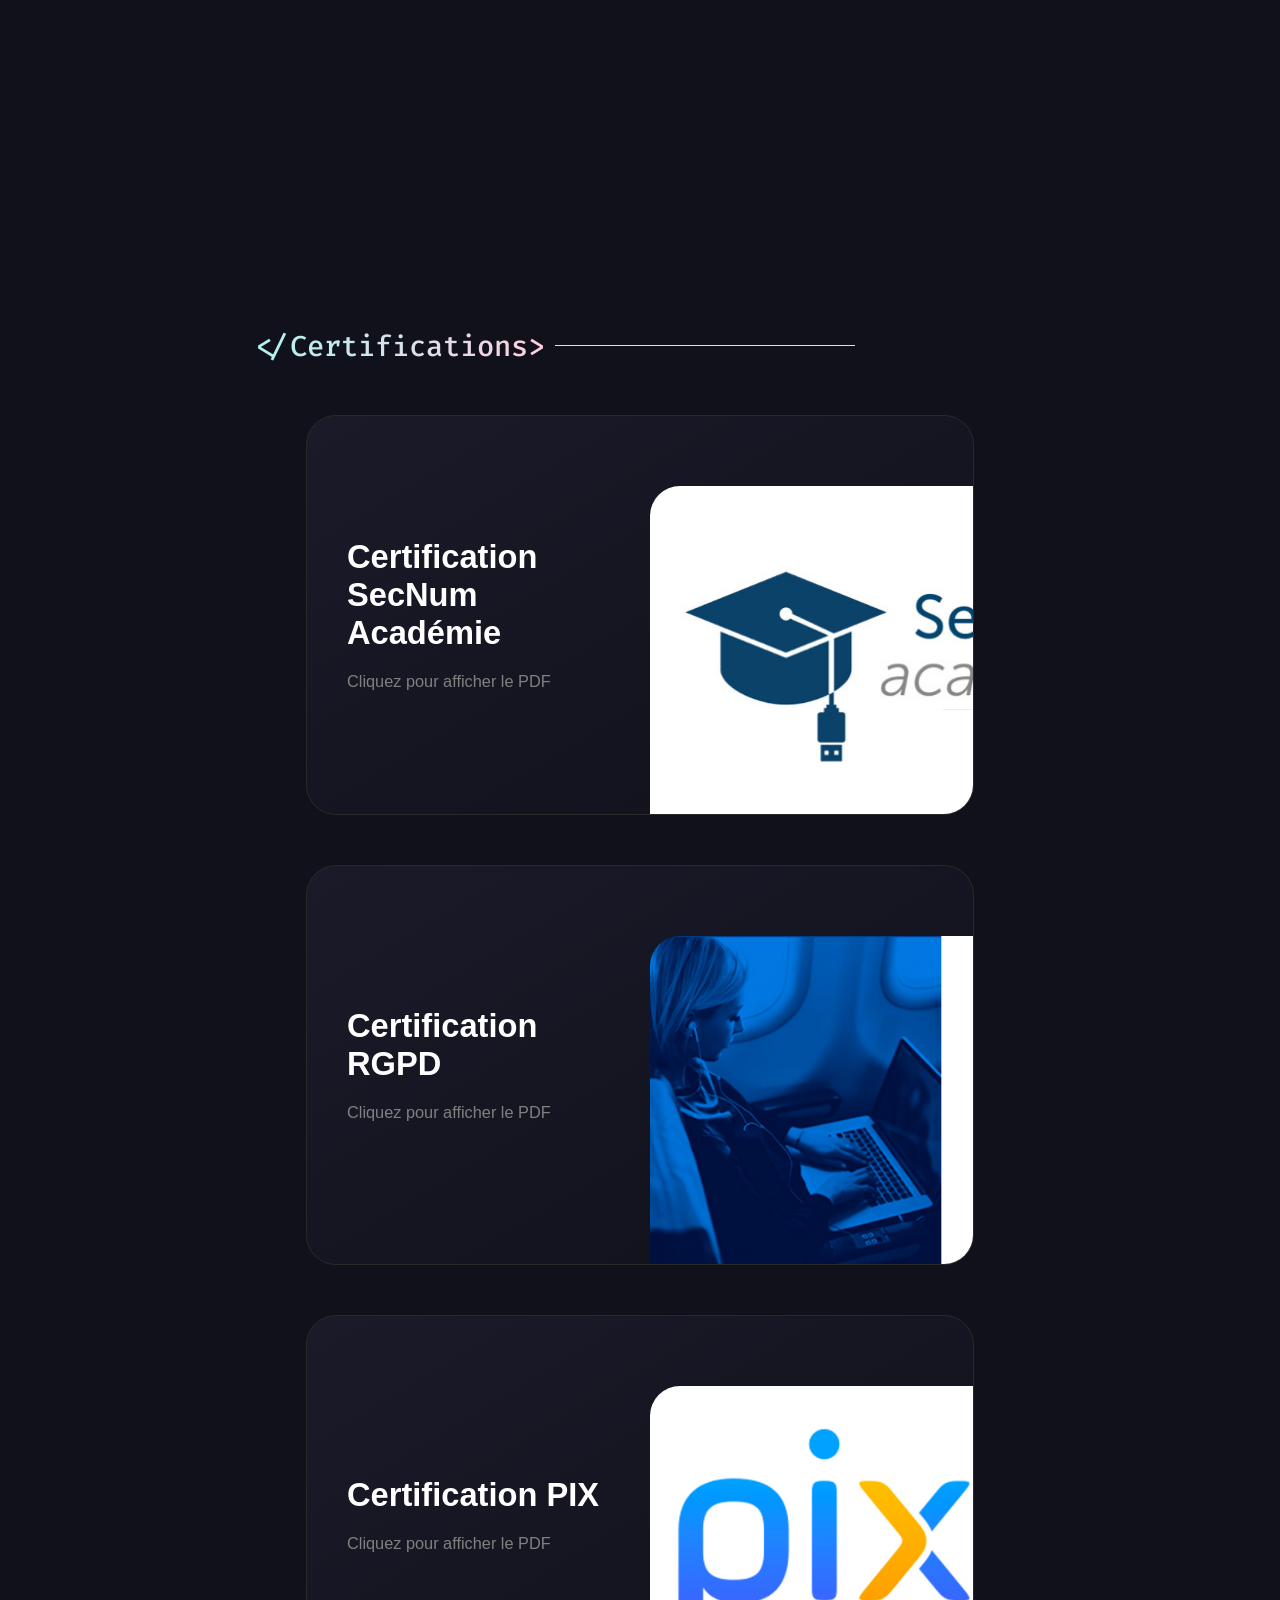
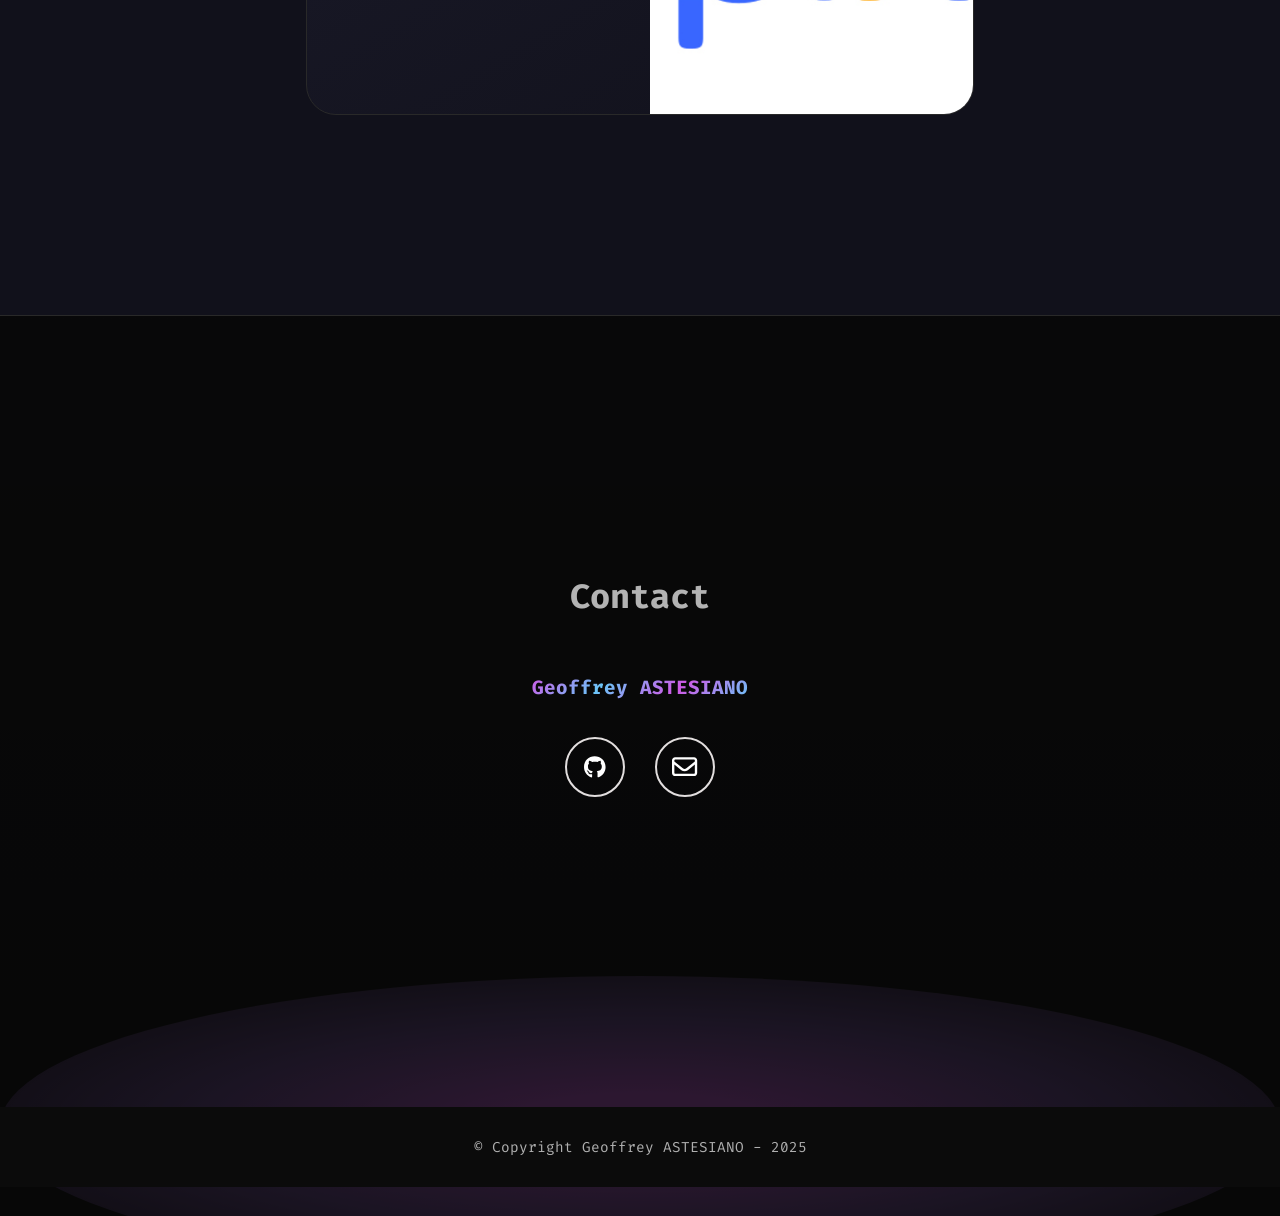
==== commit 5c93f18e: "Ajout image stage 1ere année" ====
--- a/index.html
+++ b/index.html
@@ -666,7 +666,7 @@
                 </p>
               </div>
               <div class="image-div">
-                <img src="src/webp/QRgeneratorProject.webp" alt="qr generator website preview image" />
+                <img src="src/png/cgb.png" alt="CGB website preview image" />
               </div>
             </div>
           </div>
@@ -682,7 +682,7 @@
                   de la date d'envoi et du responsable.
                 </p>
                 <p class="ProjectDescription">
-                  Technologies : HTML, CSS.
+                  Technologies : HTML, CSS, PHP.
                 </p>
               </div>
               <div class="image-div">
@@ -1152,7 +1152,59 @@
 
     <div class="slides">
 
+
       <div class="slide active">
+        <h2>Site de Garde médecin</h2>
+        <img src="src/png/medecin.png" alt="Site Médecin" style="width:100%; border-radius: 8px;" />
+        <p>Aperçu du site de garde lorsque je suis arrivé au début du stage</p>
+      </div>
+
+      <div class="slide">
+        <h2>Site de Garde médecin</h2>
+        <img src="src/png/sitemedecin2.png" alt="Site Médecin" style="width:100%; border-radius: 8px;" />
+        <p>Aperçu du site de garde sans la liste des médecins</p>
+      </div>
+
+      <div class="slide">
+        <h2>Site de Garde médecin</h2>
+        <img src="src/png/sitemedecin.png" alt="Site Médecin" style="width:100%; border-radius: 8px;" />
+        <p>Aperçu du site de garde avec la liste des médecins</p>
+      </div>
+
+      <div class="slide">
+        <h2>Site de Garde médecin</h2>
+        <img src="src/png/valide.png" alt="Site Médecin" style="width:100%; border-radius: 8px;" />
+        <p>Dû à un fichier manquant, j'ai du changer d'extension des fichiers rentrés par les médecins</p>
+      </div>
+
+      <div class="slide">
+        <h2>Site de Garde Médecin</h2>
+        <img src="src/png/extension.png" alt="Site Médecin" style="width:100%; border-radius: 8px;" />
+        <p>Changement de type d'extension : le fichier garde son extension et ne passe pas en pdf</p>
+      </div>
+
+      <div class="slide">
+        <h2>Site de Garde Médecin</h2>
+        <img src="src/png/cas.png" alt="Site Médecin" style="width:100%; border-radius: 8px;" />
+        <p>Une fois le fichier manquant obtenu, j'ai eu des problèmes de droit sur le fichier CAS, il s'agissait d'une fonction obsolète depuis PHP 7.0 "__autoload()" qui empêchait cela, je l'ai alors remplacé par "spl_autoload_register()".
+          Malgré cela, je n'ai pas réussi à tester la connexion car j'utilisais WAMP et que le serveur web qui allait accueillir le nouveau site était en préparation.
+        </p>
+      </div>
+
+      <div class="slide">
+        <h2>Site de Garde Médecin</h2>
+        <img src="src/png/bloc.png" alt="Site Médecin" style="width:100%; border-radius: 8px;" />
+        <p>J'ai donc continuer à développer une solution sur le côté en attendant l'arrivée du serveur web.
+        </p>
+      </div>
+
+      <div class="slide">
+        <h2>Site de Garde Médecin</h2>
+        <img src="src/png/amelio.png" alt="Site Médecin" style="width:100%; border-radius: 8px;" />
+        <p>A la fin du stage, j'ai proposé à mon maître de stage une piste d'amlioration qui serait d'empêcher les utilisateurs de choisir leurs noms afin d'empêcher une erreur ou même un acte de malveillance vis à vis des fichiers téléchargés</p>
+      </div>
+
+      <div class="slide">
         <h2>Bloc de compétences</h2>
           <p>✔️ 1.1 - Gérer le patrimoine informatique</p>
           <p>❌ 1.2 - Répondre aux incidents et aux demandes d’assistance et d’évolution</p>
@@ -1162,6 +1214,23 @@
           <p>❌ 1.6 - Organiser son développement professionnel</p>
       </div>
 
+      <div class="slide">
+        <h2>Résolution de problèmes de scripts PHP</h2>
+        <img src="src/png/php_logo.png" alt="PHP" style="width:100%; border-radius: 8px;" />
+        <p>Pendant l'entièreté de mon stage pendant que je travaillais sur le site ou même pendant les moment où je devais attendre, 
+          mon maître de stage m'as confié divers script PHP sur lesquels il travaillait et que je devais résoudre car il souhaitais soit tester mes compétences, soit car il ne trouvait pas de solutions</p>
+      </div>
+
+      <div class="slide">
+        <h2>Bloc de compétences</h2>
+          <p>❌ 1.1 - Gérer le patrimoine informatique</p>
+          <p>✔️ 1.2 - Répondre aux incidents et aux demandes d’assistance et d’évolution</p>
+          <p>❌ 1.3 - Développer la présence en ligne de l’organisation</p>
+          <p>❌ 1.4 - Travailler en mode projet</p>
+          <p>❌ 1.5 - Mettre à disposition des utilisateurs un service informatique</p>
+          <p>❌ 1.6 - Organiser son développement professionnel</p>
+      </div>
+
     </div>
     <div class="navigation">
       <button onclick="prevSlide('projectModal6')">‹</button>
@@ -1201,8 +1270,8 @@
 
       <div class="slide">
         <h2>Déploiement de l’application sur des Raspberry PI</h2>
-        <img src="src/png/raspberrypiimager.png" alt="Imager Raspberry PI" style="width:100%; border-radius: 8px;" />
-        <p>Interface Imager du Raspberry PI comprenant le modèle du Raspberry Pi, le système d'exploitation à installer dessus et le stockage utilisé</p>
+        <img src="src/png/githubas.png" alt="Github Projet AS" style="width:100%; border-radius: 8px;" />
+        <p>Une préparation au déploiement a été réalisée pour adapter le scanner à différents modèles de Raspberry et réseaux. Le déploiement final, via une image système, a été effectué après mon départ.</p>
       </div>
 
       <div class="slide">
@@ -1217,8 +1286,28 @@
 
       <div class="slide">
         <h2>Développement du scanner réseau et ajout de ses fonctionnalités avec le framework Django Python</h2>
-        <img src="src/png/raspberrypiimager.png" alt="Imager Raspberry PI" style="width:100%; border-radius: 8px;" />
-        <p>Interface Imager du Raspberry PI comprenant le modèle du Raspberry Pi, le système d'exploitation à installer dessus et le stockage utilisé</p>
+        <img src="src/png/reseau.png" alt="Réseau E&S" style="width:100%; max-height:500px; border-radius: 8px;" />
+        <p>Dans le cadre d’un projet en binôme, au sein d’une équipe de quatre stagiaires, il a fallu créer une interface web embarquée pour remplacer
+           l’administration OpenWrt sur Raspberry PI configurés comme routeurs. Chaque binôme disposait de son propre réseau isolé, mis en p*+lace via une segmentation du réseau local.</p>
+      </div>
+
+      <div class="slide">
+        <h2>Développement du scanner réseau et ajout de ses fonctionnalités avec le framework Django Python</h2>
+        <img src="src/png/sqlite.png" alt="SQLite" style="width:100%; max-height:500px; border-radius: 8px;" />
+        <p>Pour stabiliser l’affichage, chaque appareil détecté pour la première fois était enregistré dans une base de données SQLite. L’interface ne mettait ensuite à jour que son état (connecté ou non),
+           évitant les rafraîchissements intempestifs et assurant une interface fluide, même en cas de déconnexion temporaire.</p>
+      </div>
+
+      <div class="slide">
+        <h2>Développement du scanner réseau et ajout de ses fonctionnalités avec le framework Django Python</h2>
+        <img src="src/png/scanner.png" alt="Réseau E&S" style="width:100%; max-height:500px; border-radius: 8px;" />
+        <p>L'objectif est de créer une interface web en Django permettant la détection en temps réeal des appareils connectés au réseau, l'affichage de leur nom, IP et MAC, ainsi qu'un accès direct à l'interface de chaque machine</p>
+      </div>
+
+      <div class="slide">
+        <h2>Développement du scanner réseau et ajout de ses fonctionnalités avec le framework Django Python</h2>
+        <img src="src/png/projetascode.png" alt="Fichiers AS" style="width:100%; max-height:500px; border-radius: 8px;" />
+        <p>Chaque appareil détecté ouvrait l’accès à une interface Django liée à une zone spécifique, issue d’un ancien projet. Ce système permettait l’archivage automatique des bases de données et leur restauration en cas d’inaccessibilité.</p>
       </div>
 
       <div class="slide">
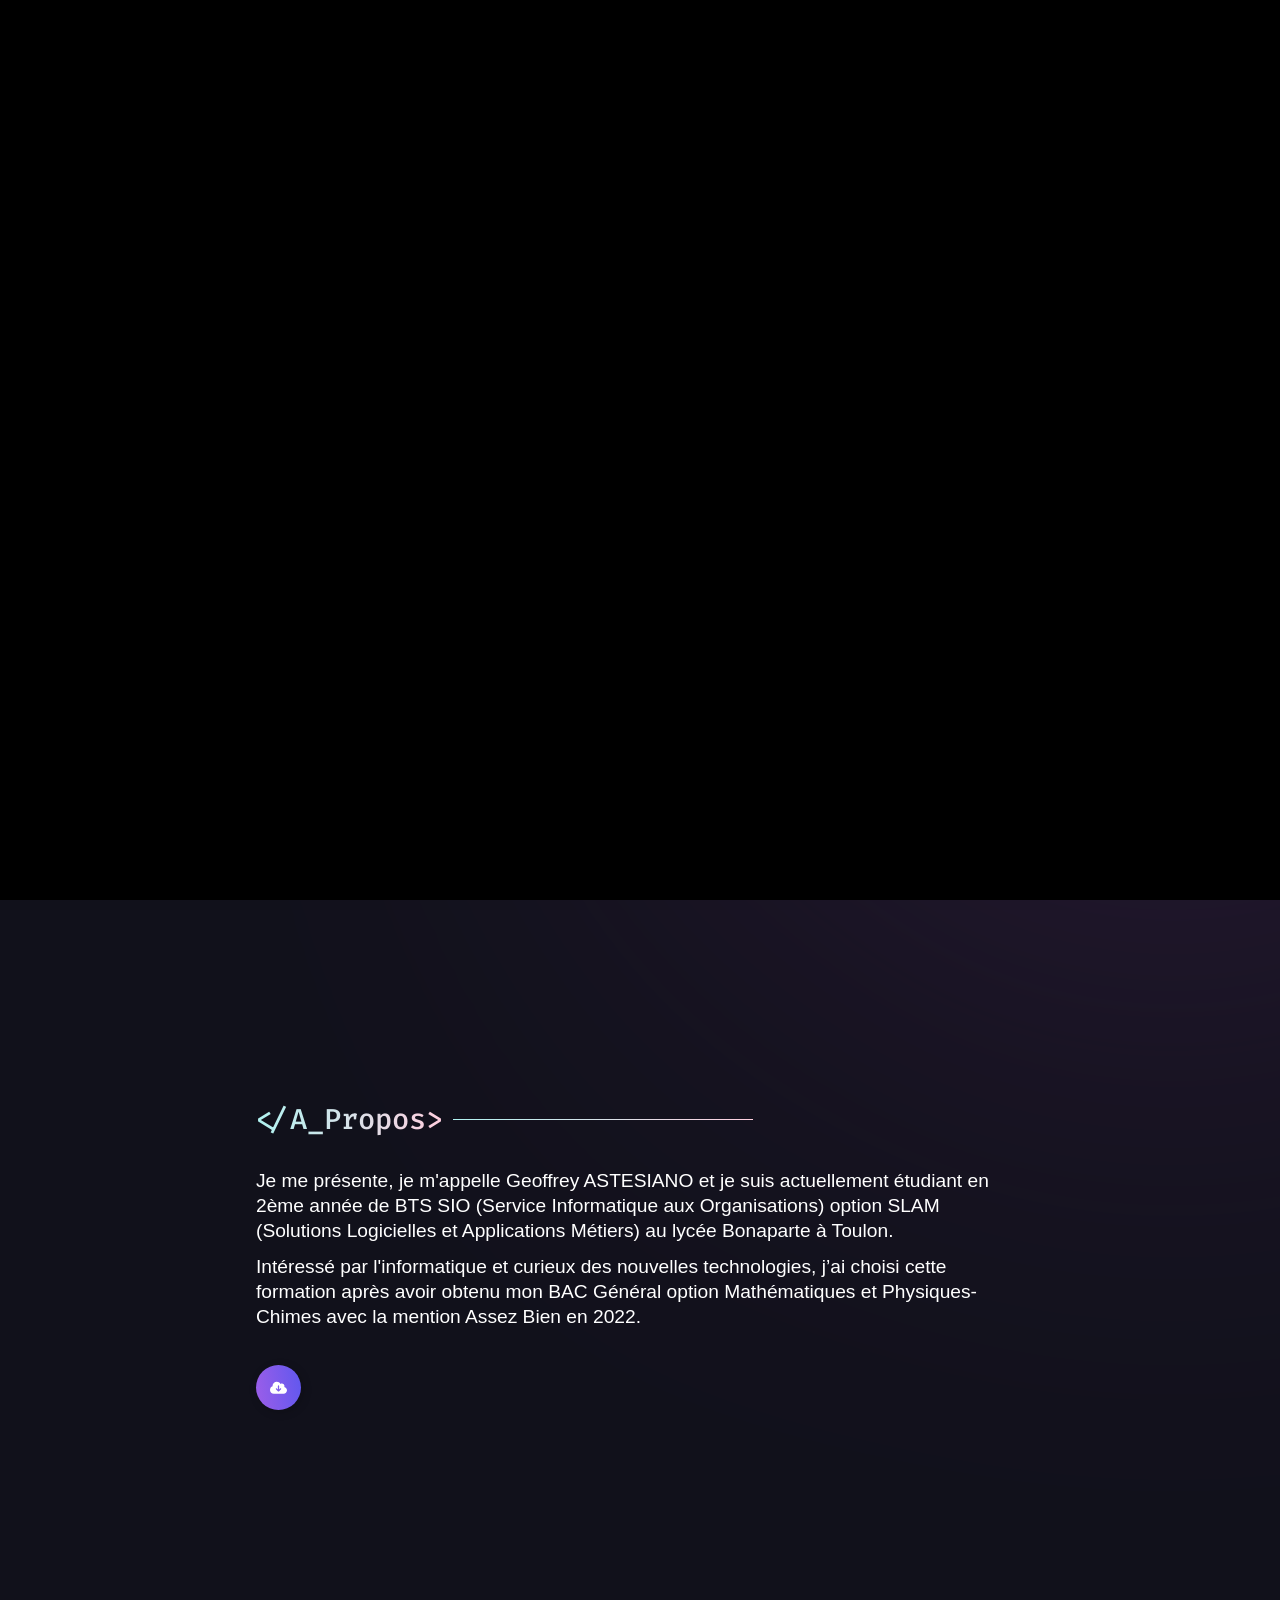
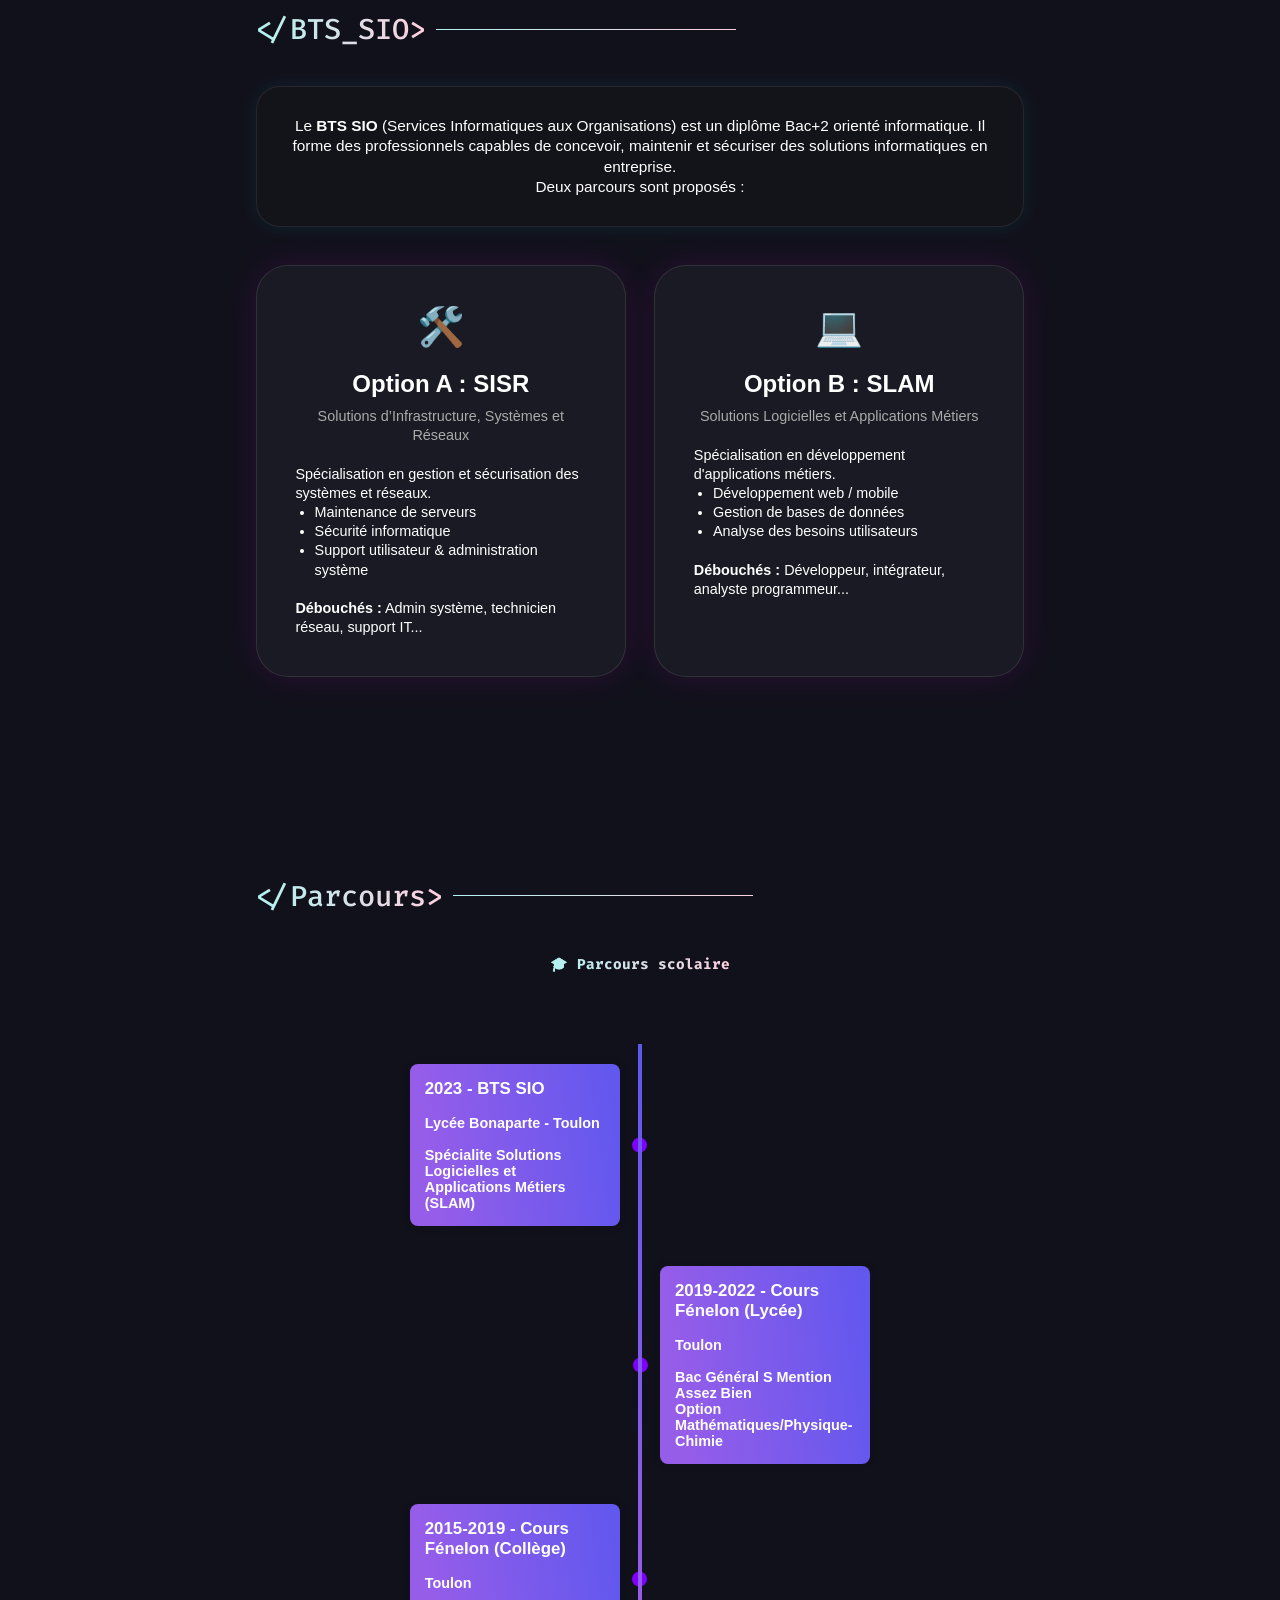
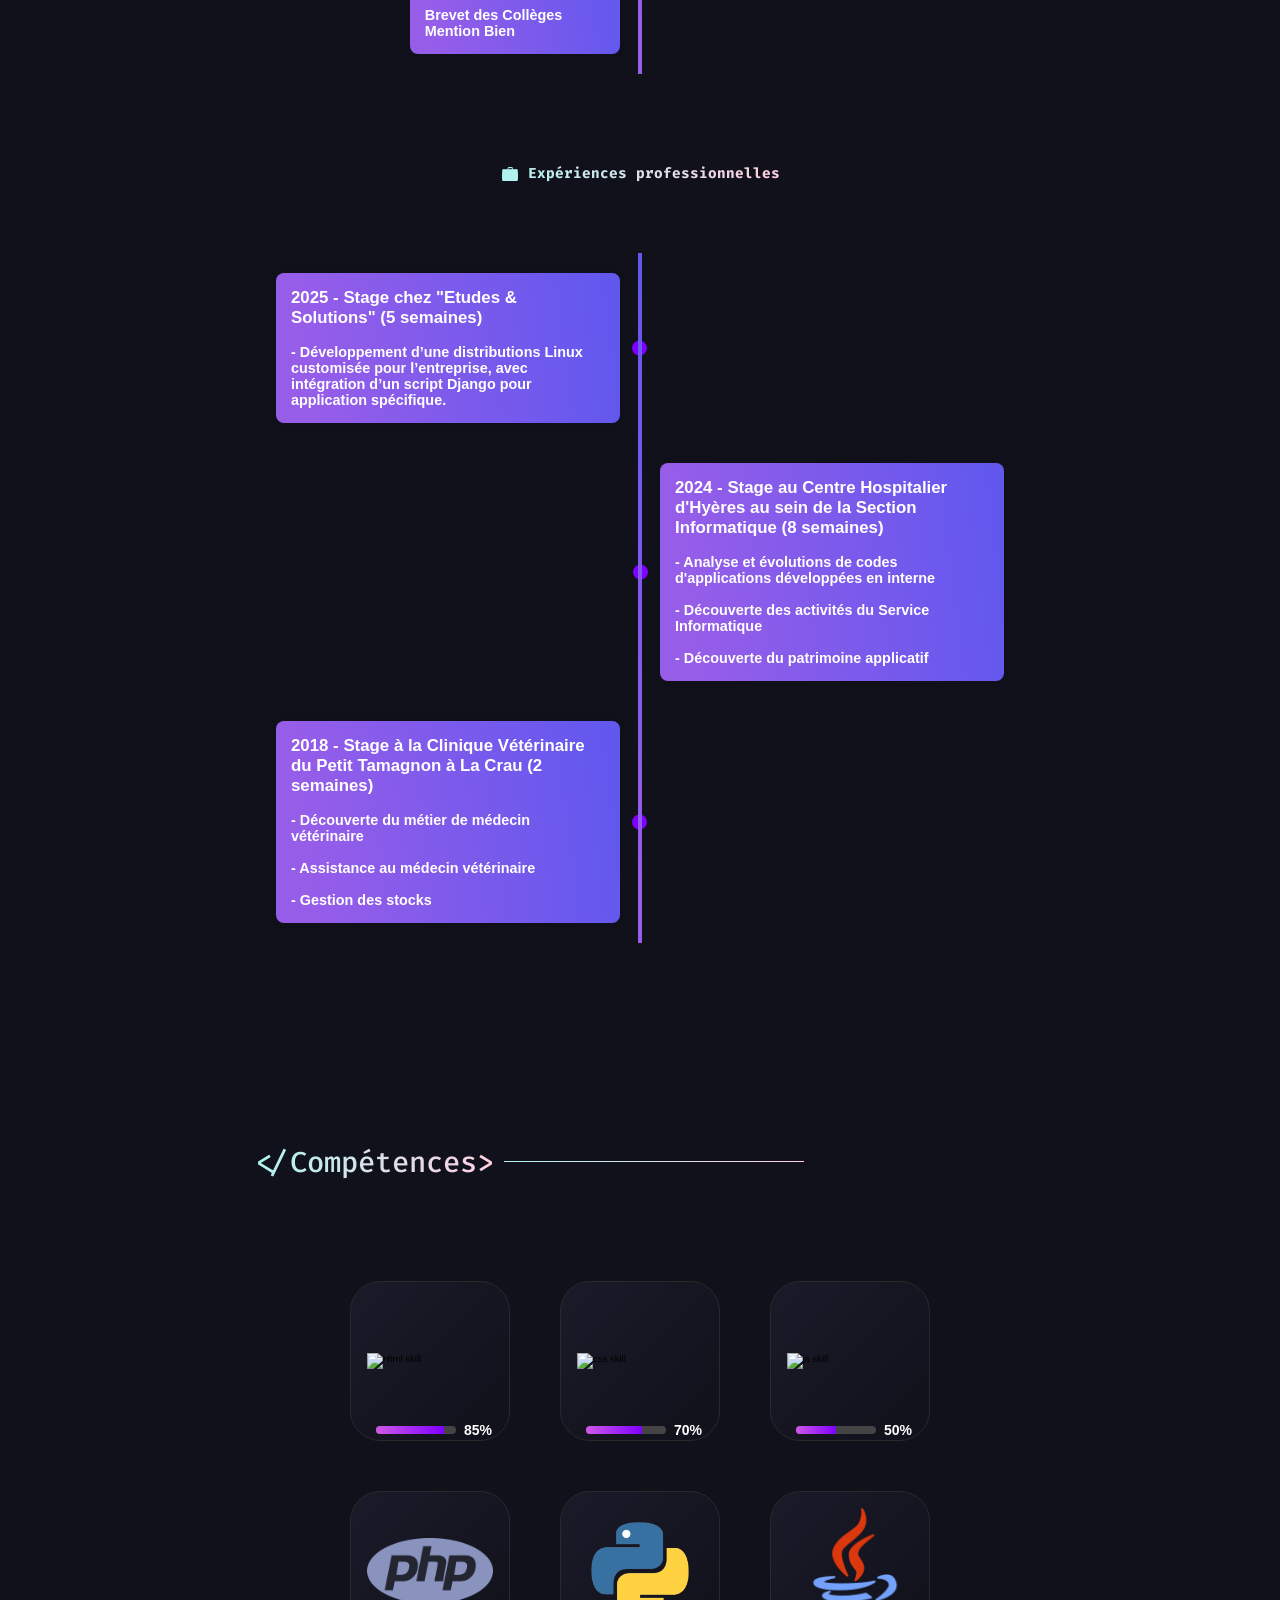
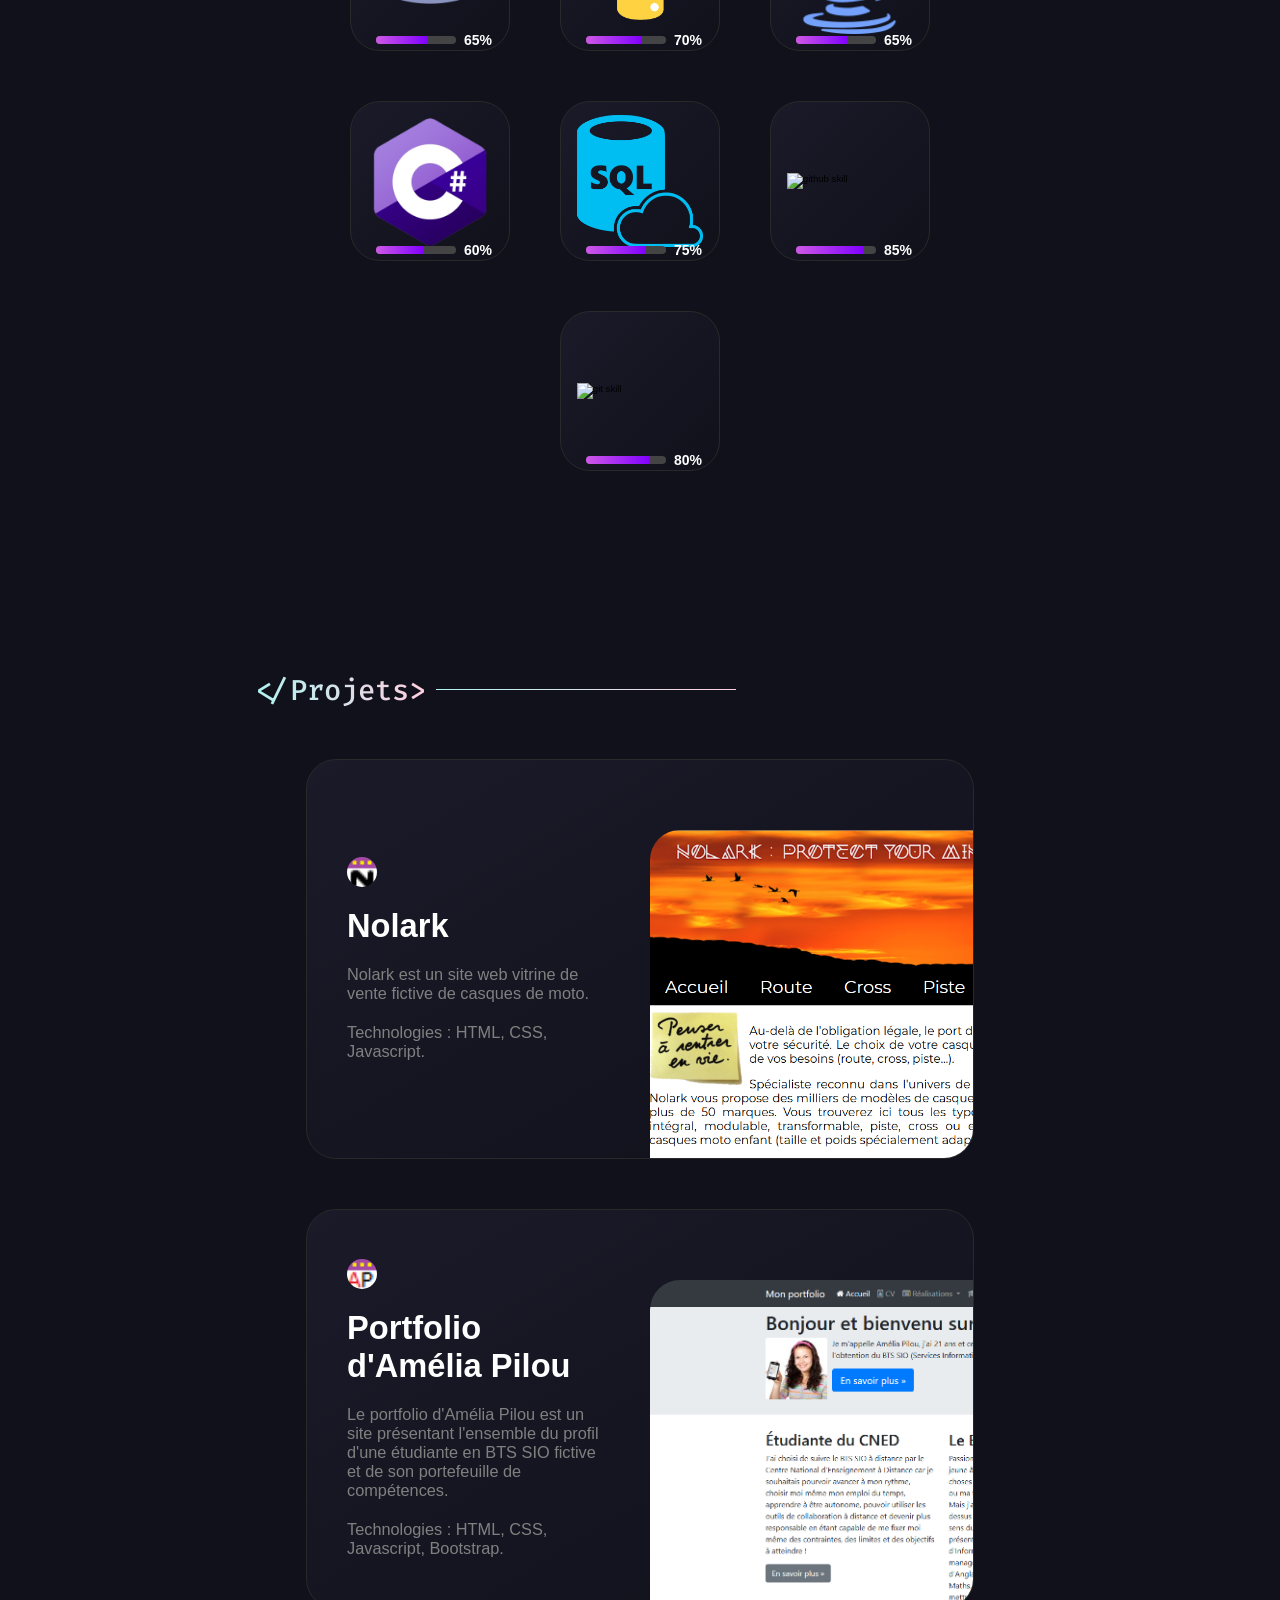
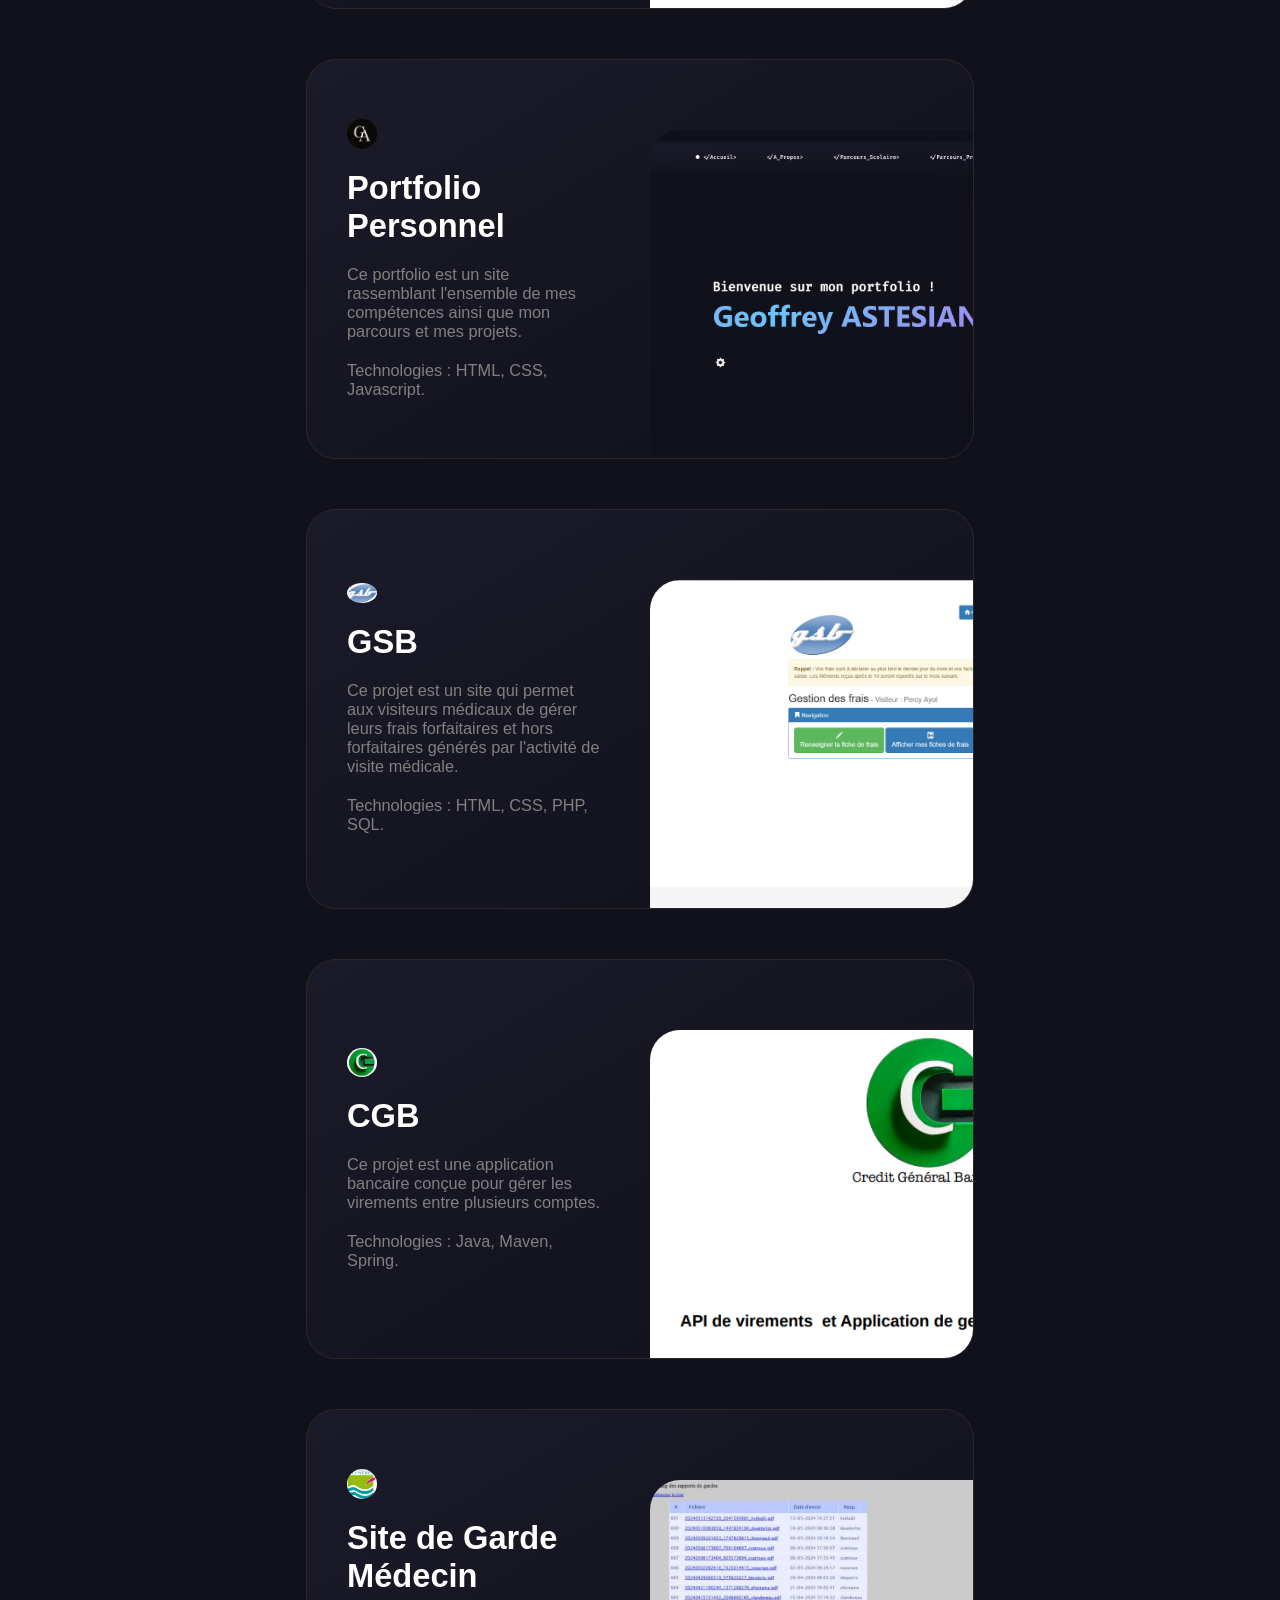
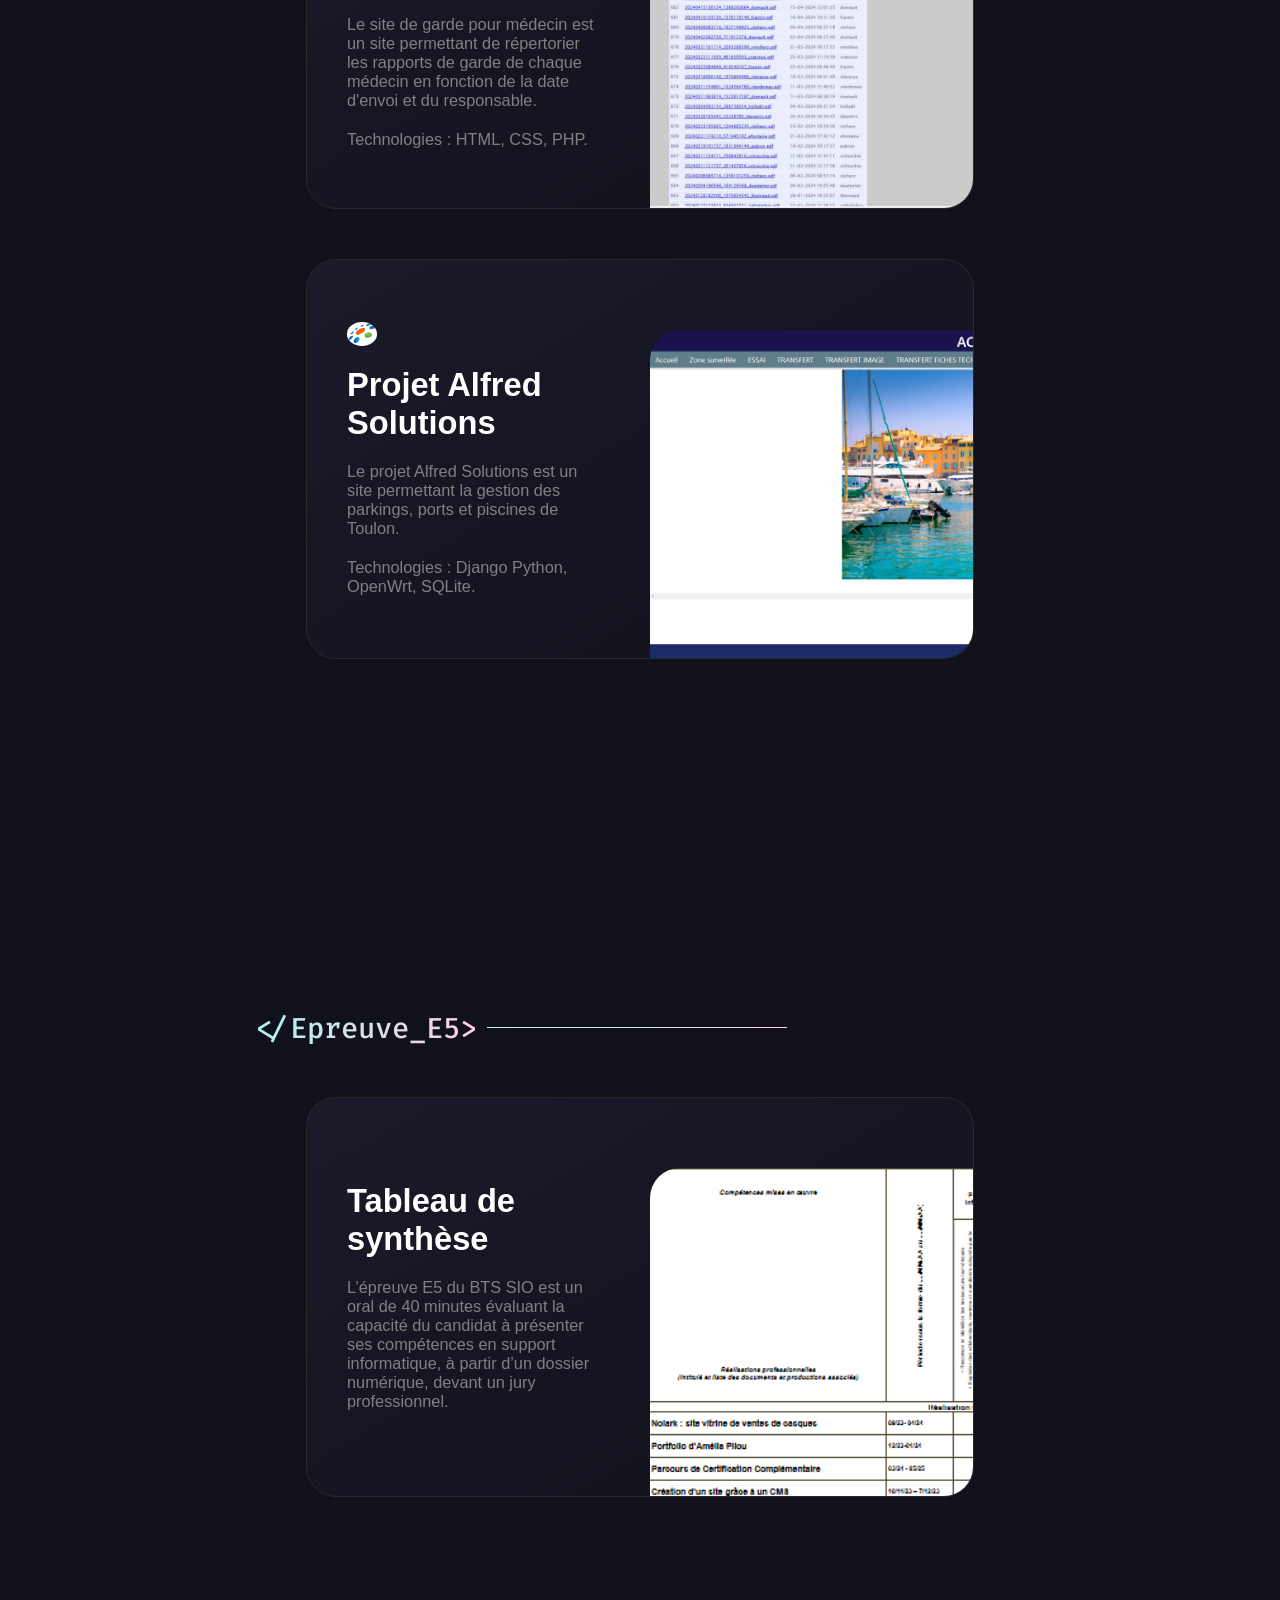
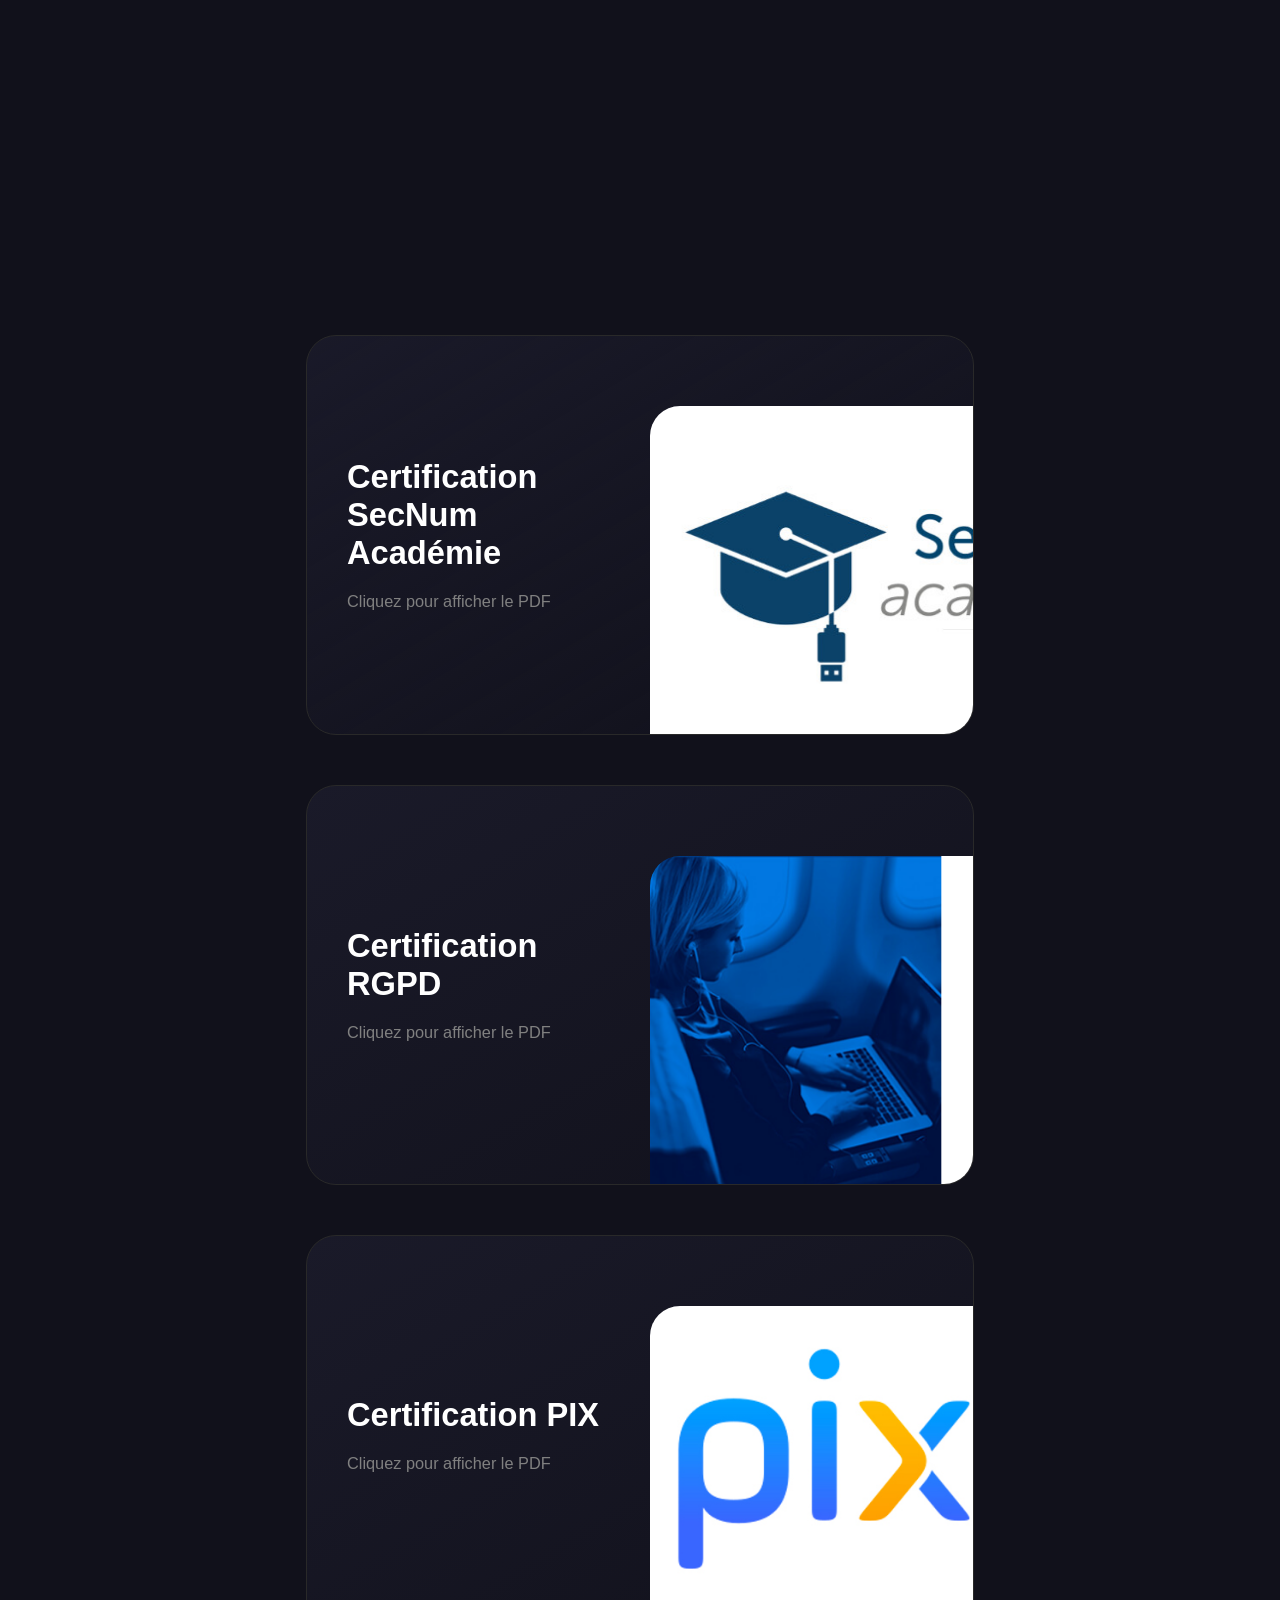
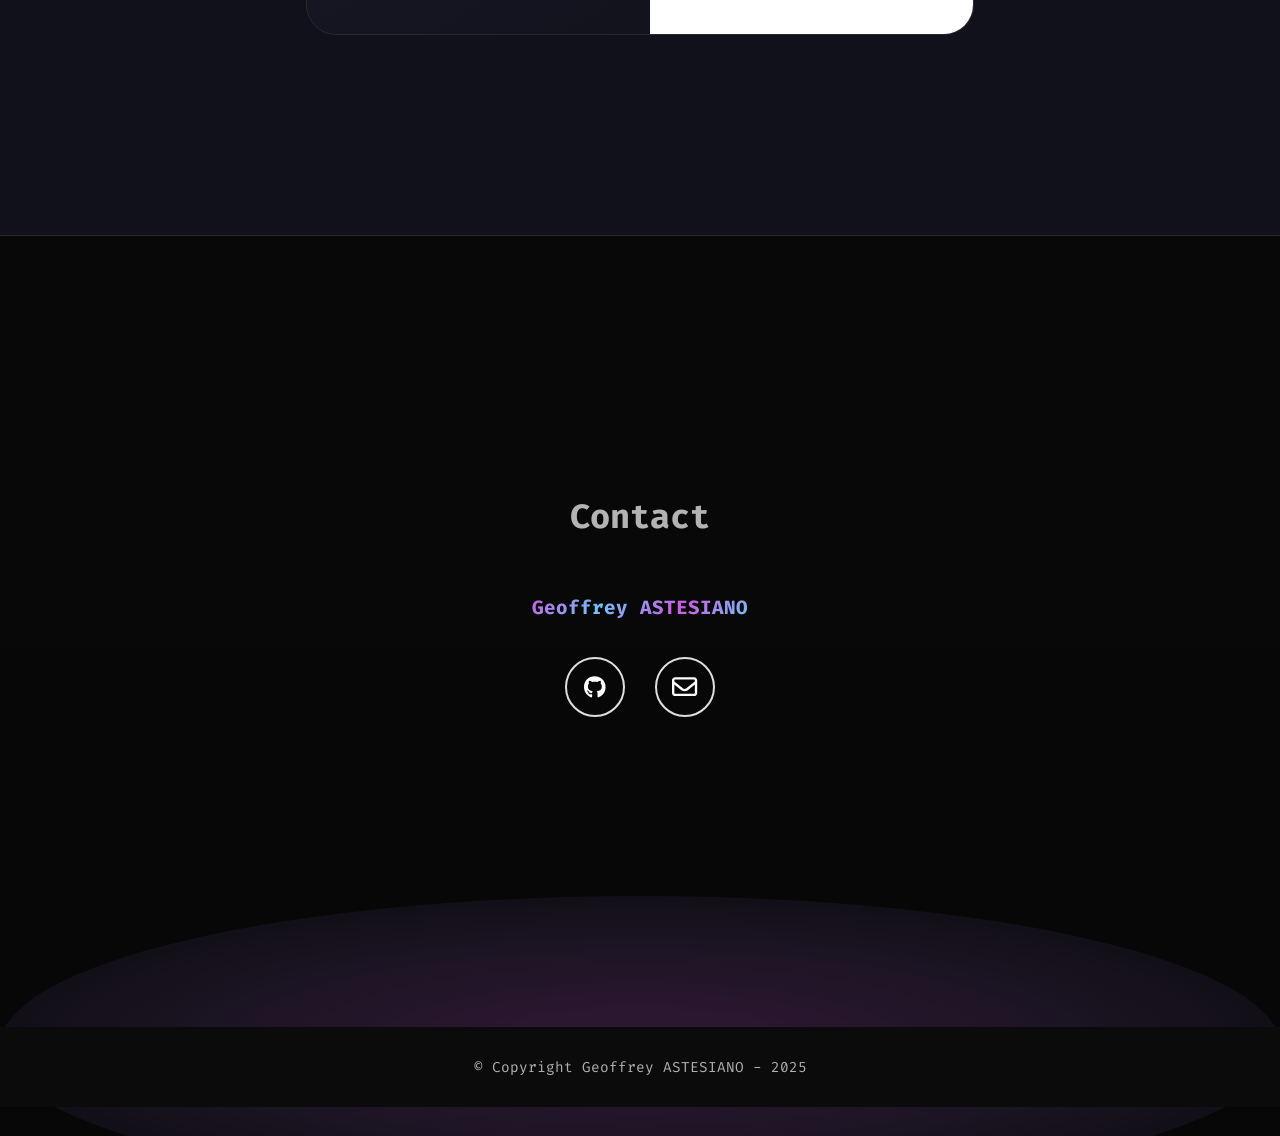
==== commit 10400129: "Changement Parcours" ====
--- a/index.html
+++ b/index.html
@@ -70,15 +70,9 @@
             </a>
           </li>
 
-          <li class="parcours-sco" class="navbar-tabs-li" data-aos="fade-down" data-aos-delay="300">
-            <a href="#parcours-sco" aria-label="about menu button">
-              &#60;/Parcours_Scolaire&#62;
-            </a>
-          </li>
-
-          <li class="parcours-pro" class="navbar-tabs-li" data-aos="fade-down" data-aos-delay="300">
-            <a href="#parcours-pro" aria-label="about menu button">
-              &#60;/Parcours_Professionnel&#62;
+          <li class="parcours" class="navbar-tabs-li" data-aos="fade-down" data-aos-delay="300">
+            <a href="#parcours" aria-label="about menu button">
+              &#60;/Parcours&#62;
             </a>
           </li>
 
@@ -148,14 +142,9 @@
             &#60;/BTs_SIO&#62;
           </a>
         </li>
-        <li id="parcours-sco-mobile-tab" class="mobile-navbar-tabs-li about" onclick="hidemenubyli()">
-          <a href="#parcours-sco" tabindex="0" aria-label="about menu button">
-            &#60;/Parcours_Scolaire&#62;
-          </a>
-        </li>
-        <li id="parcours-pro-mobile-tab" class="mobile-navbar-tabs-li about" onclick="hidemenubyli()">
-          <a href="#parcours-pro" tabindex="0" aria-label="about menu button">
-            &#60;/Parcours_Professionnel&#62;
+        <li id="parcours-mobile-tab" class="mobile-navbar-tabs-li about" onclick="hidemenubyli()">
+          <a href="#parcours" tabindex="0" aria-label="about menu button">
+            &#60;/Parcours&#62;
           </a>
         </li>
         <li id="skills-mobile-tab" class="mobile-navbar-tabs-li skills" onclick="hidemenubyli()">
@@ -359,16 +348,17 @@
       </div>
     </section>
 
-    <section class="parcours-section-container" id="parcours-sco" data-aos="fade-up">
+    <section class="parcours-section-container" id="parcours" data-aos="fade-up">
       <div class="parcours-section">
         <div class="section-heading">
           <h2 class="section-heading-article" tabindex="0" aria-label="About me heading">
-            &#60;/Parcours_Scolaire&#62;
+            &#60;/Parcours&#62;
           </h2>
           <p class="sectionHeadingP"></p>
         </div>
 
      <!-- Timeline -->
+     <h3 class="timeline-title">🎓 Parcours scolaire</h3>
     <div class="timeline">
       <div class="timeline-item left" data-aos="fade-right">
         <div class="content">
@@ -399,50 +389,40 @@
         </div>
       </div>
     </div>
-  </div>
-    </section>  
-
-    <section class="parcours-section-container" id="parcours-pro" data-aos="fade-up">
-      <div class="parcours-section">
-        <div class="section-heading">
-          <h2 class="section-heading-article" tabindex="0" aria-label="About me heading">
-            &#60;/Parcours_Professionnel&#62;
-          </h2>
-          <p class="sectionHeadingP"></p>
-        </div>
-
-        <div class="timeline">
-          <div class="timeline-item left" data-aos="fade-right">
-            <div class="content">
-              <h3>2025 - Stage chez "Etudes & Solutions" (5 semaines)</h3>
-              <br>
-              <p> - Développement d’une distributions Linux customisée pour l’entreprise, avec intégration d’un script Django pour application spécifique.</p>
-            </div>
-          </div>
-          <div class="timeline-item right" data-aos="fade-left">
-            <div class="content">
-              <h3>2024 - Stage au Centre Hospitalier d'Hyères au sein de la Section Informatique (8 semaines)</h3>
-              <br>
-              <p> - Analyse et évolutions de codes d'applications développées en interne</p>
-              <br>
-              <p> - Découverte des activités du Service Informatique</p>
-              <br>
-              <p> - Découverte du patrimoine applicatif</p>
-            </div>
-          </div>
-          <div class="timeline-item left" data-aos="fade-right">
-            <div class="content">
-              <h3>2018 - Stage à la Clinique Vétérinaire du Petit Tamagnon à La Crau (2 semaines)</h3>
-              <br>
-              <p> - Découverte du métier de médecin vétérinaire</p>
-              <br>
-              <p> - Assistance au médecin vétérinaire</p>
-              <br>
-              <p> - Gestion des stocks</p>
-            </div>
-          </div>
-        </div>
-      </div>
+
+    <h3 class="timeline-title">💼 Expériences professionnelles</h3>
+    <div class="timeline">
+      <div class="timeline-item left" data-aos="fade-right">
+        <div class="content">
+          <h3>2025 - Stage chez "Etudes & Solutions" (5 semaines)</h3>
+          <br>
+          <p> - Développement d’une distributions Linux customisée pour l’entreprise, avec intégration d’un script Django pour application spécifique.</p>
+        </div>
+      </div>
+      <div class="timeline-item right" data-aos="fade-left">
+        <div class="content">
+          <h3>2024 - Stage au Centre Hospitalier d'Hyères au sein de la Section Informatique (8 semaines)</h3>
+          <br>
+          <p> - Analyse et évolutions de codes d'applications développées en interne</p>
+          <br>
+          <p> - Découverte des activités du Service Informatique</p>
+          <br>
+          <p> - Découverte du patrimoine applicatif</p>
+        </div>
+      </div>
+      <div class="timeline-item left" data-aos="fade-right">
+        <div class="content">
+          <h3>2018 - Stage à la Clinique Vétérinaire du Petit Tamagnon à La Crau (2 semaines)</h3>
+          <br>
+          <p> - Découverte du métier de médecin vétérinaire</p>
+          <br>
+          <p> - Assistance au médecin vétérinaire</p>
+          <br>
+          <p> - Gestion des stocks</p>
+        </div>
+      </div>
+    </div>
+    </div>
     </section>
 
     <section class="skills-section-container" id="skills">
@@ -585,7 +565,7 @@
                 <img src="src/ico/nolarkfavicon.ico" alt="nolark website favicon" class="faviconforProject" />
                 <article class="ProjectHeading">Nolark</article>
                 <p class="ProjectDescription">
-                  Nolark est un site web vitrine de vente fictivede casques de moto.
+                  Nolark est un site web vitrine de vente fictive de casques de moto.
                 </p>
                 <p class="ProjectDescription">
                   Technologies : HTML, CSS, Javascript.
--- a/style.css
+++ b/style.css
@@ -1139,6 +1139,16 @@
     -webkit-text-fill-color: transparent
 }
 
+.timeline-title{
+    font-size: 1.5rem;
+    font-family: fira code;
+    font-weight: 500;
+    background-image: linear-gradient(90deg, var(--static-heading-gradient-blue), var(--static-heading-gradient-pink));
+    background-clip: text;
+    -webkit-background-clip: text;
+    -webkit-text-fill-color: transparent
+}
+
 .projectsHeadingP,
 .sectionHeadingP,
 .skillsHeadingP {
@@ -1225,6 +1235,14 @@
     left: 50%;
     transform: translateX(-50%);
   }
+
+  .timeline-title {
+    font-size: 1.5rem;
+    font-weight: bold;
+    margin: 40px 0 20px;
+    text-align: center;
+    color: #444;
+  }  
   
   /* Éléments de la timeline */
   .timeline-item {
@@ -1878,7 +1896,7 @@
     margin: 0 0.5rem;
     border-radius: 5px;
     cursor: pointer;
-    font-size: 1.2rem;
+    font-size: 3rem;
   }
   
   .navigation button:hover {
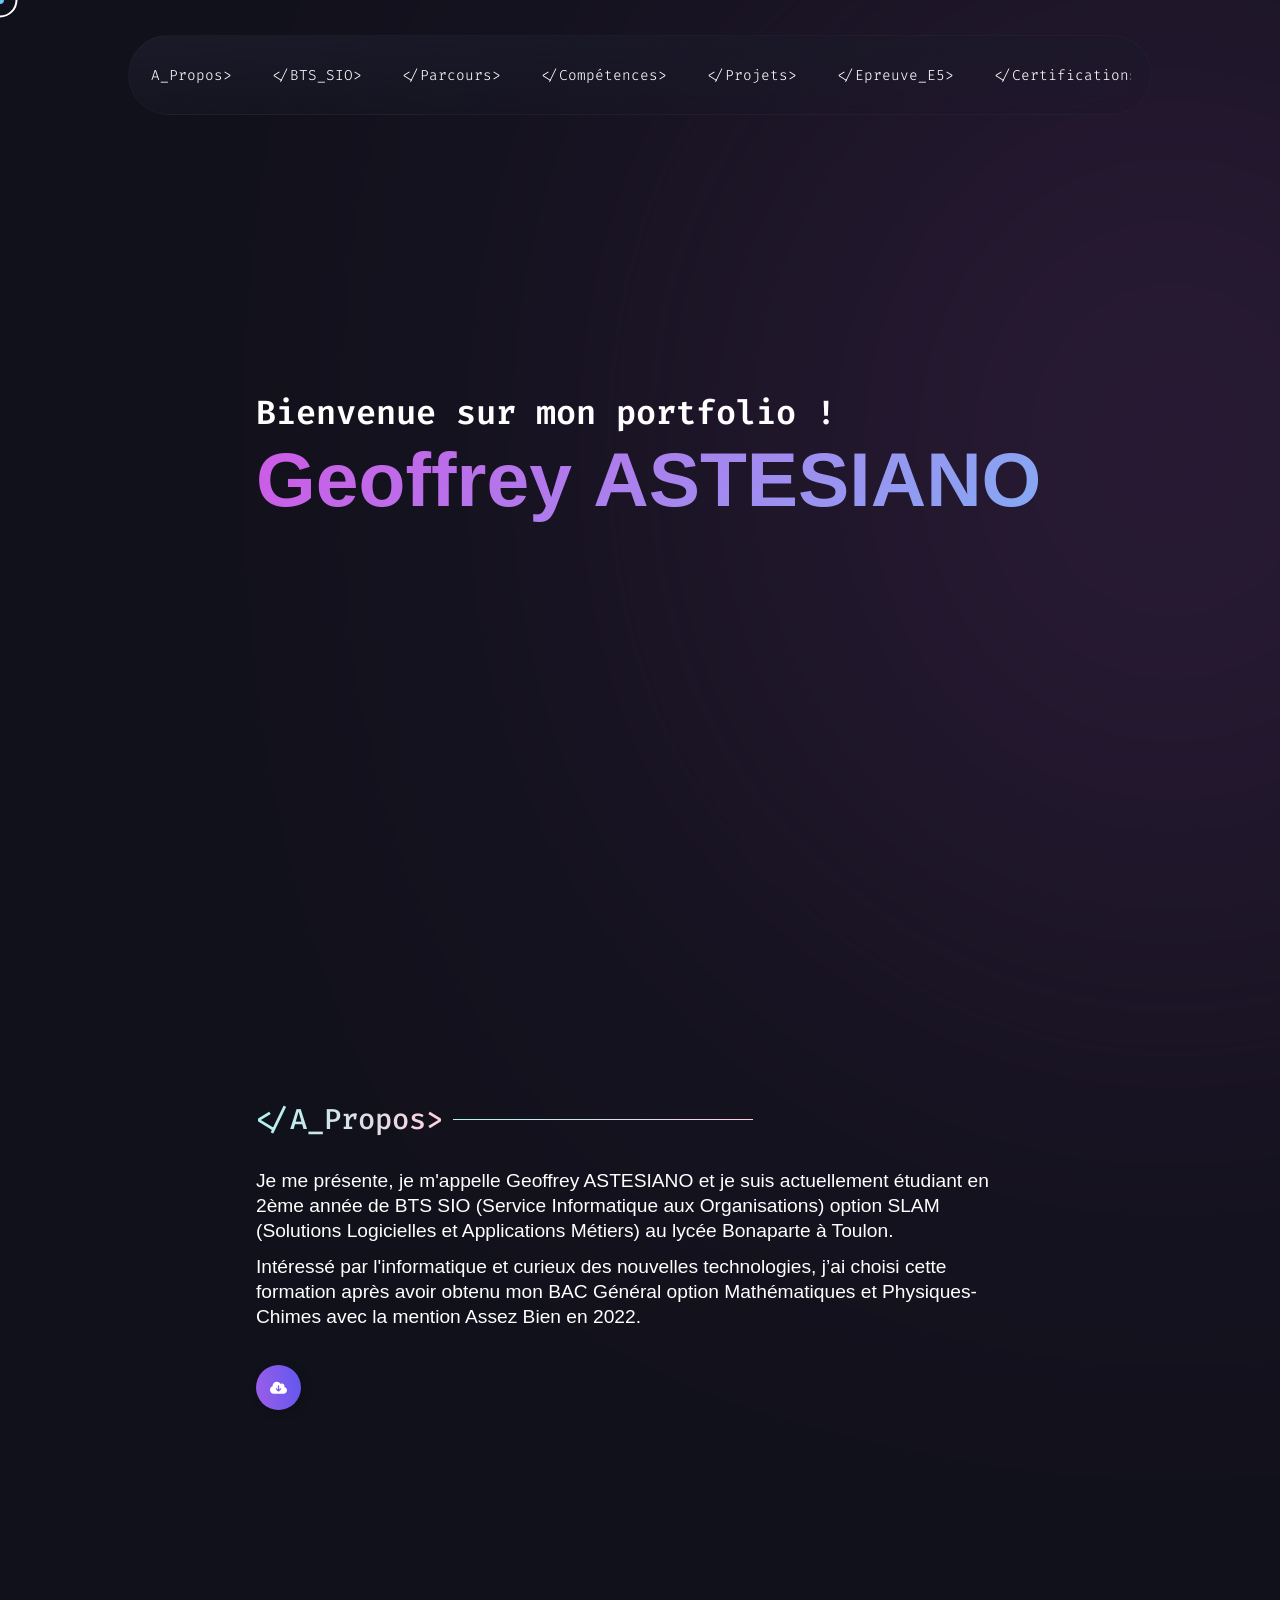
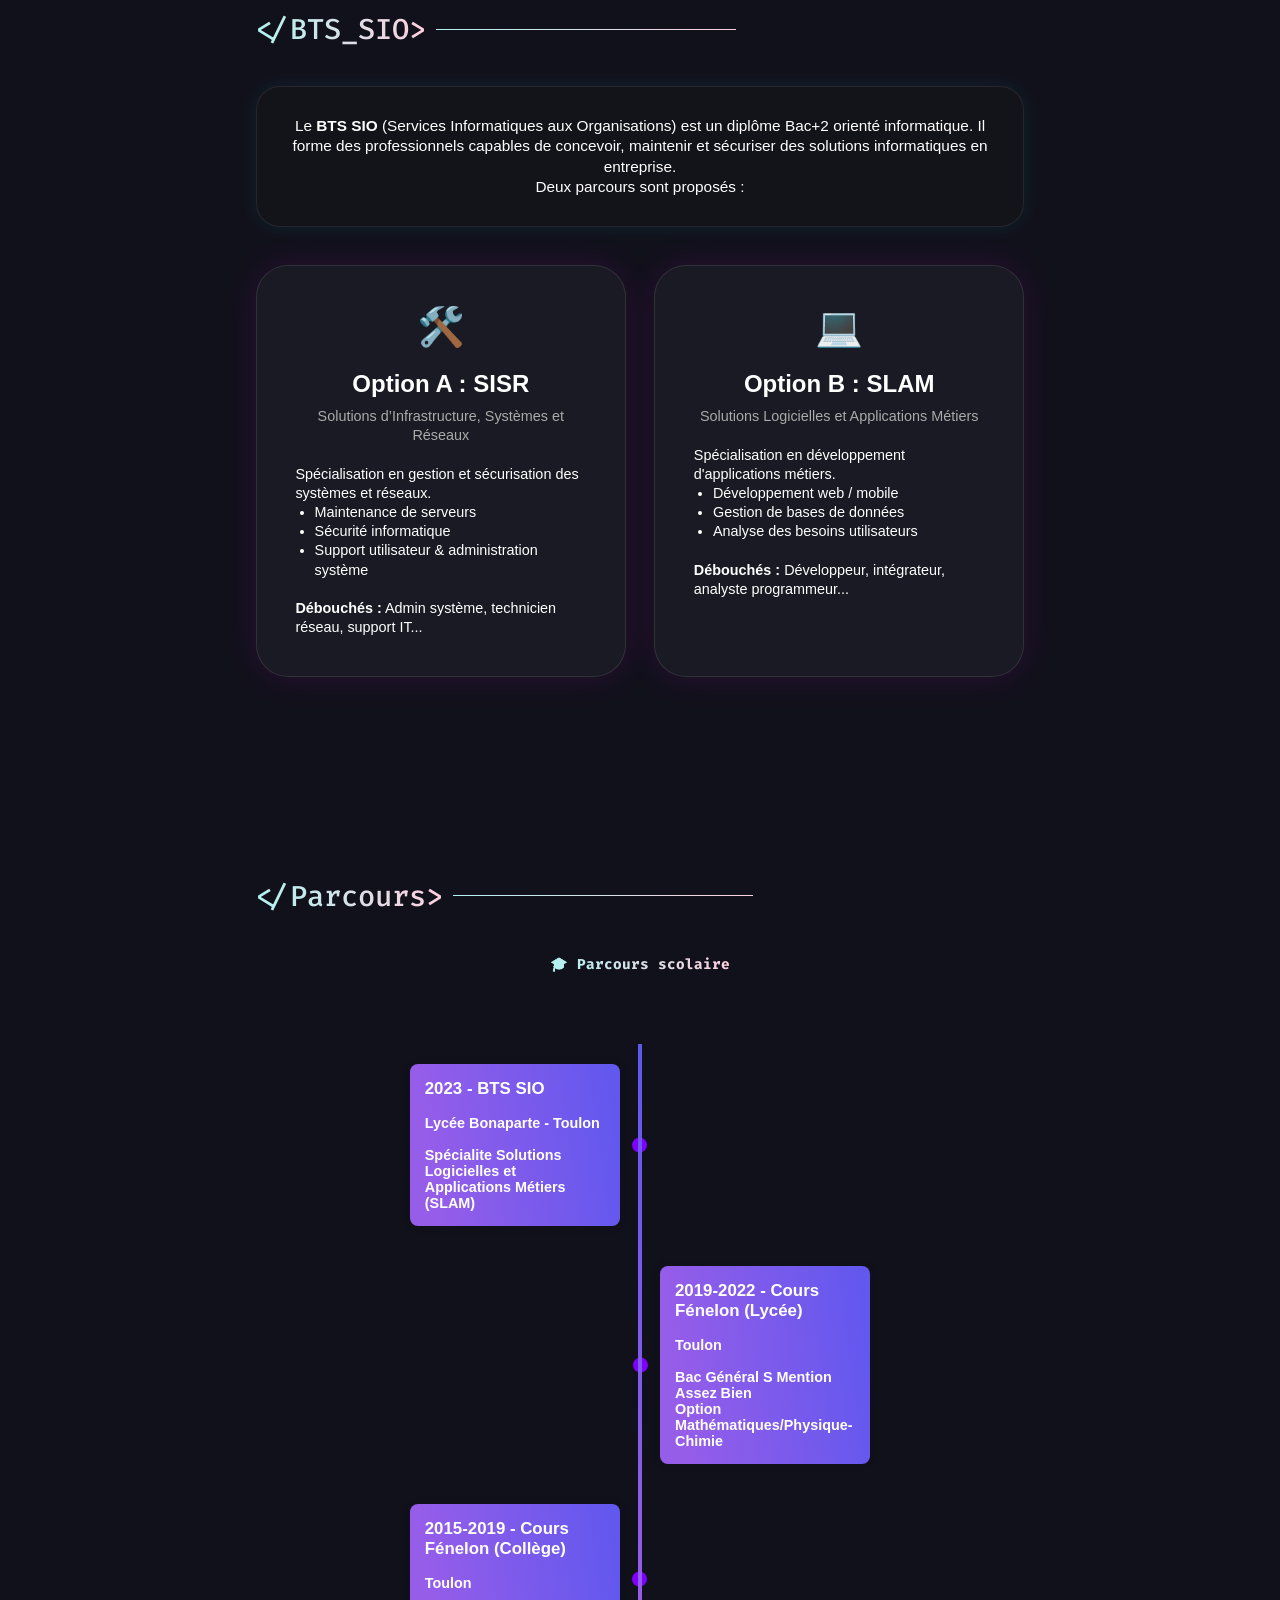
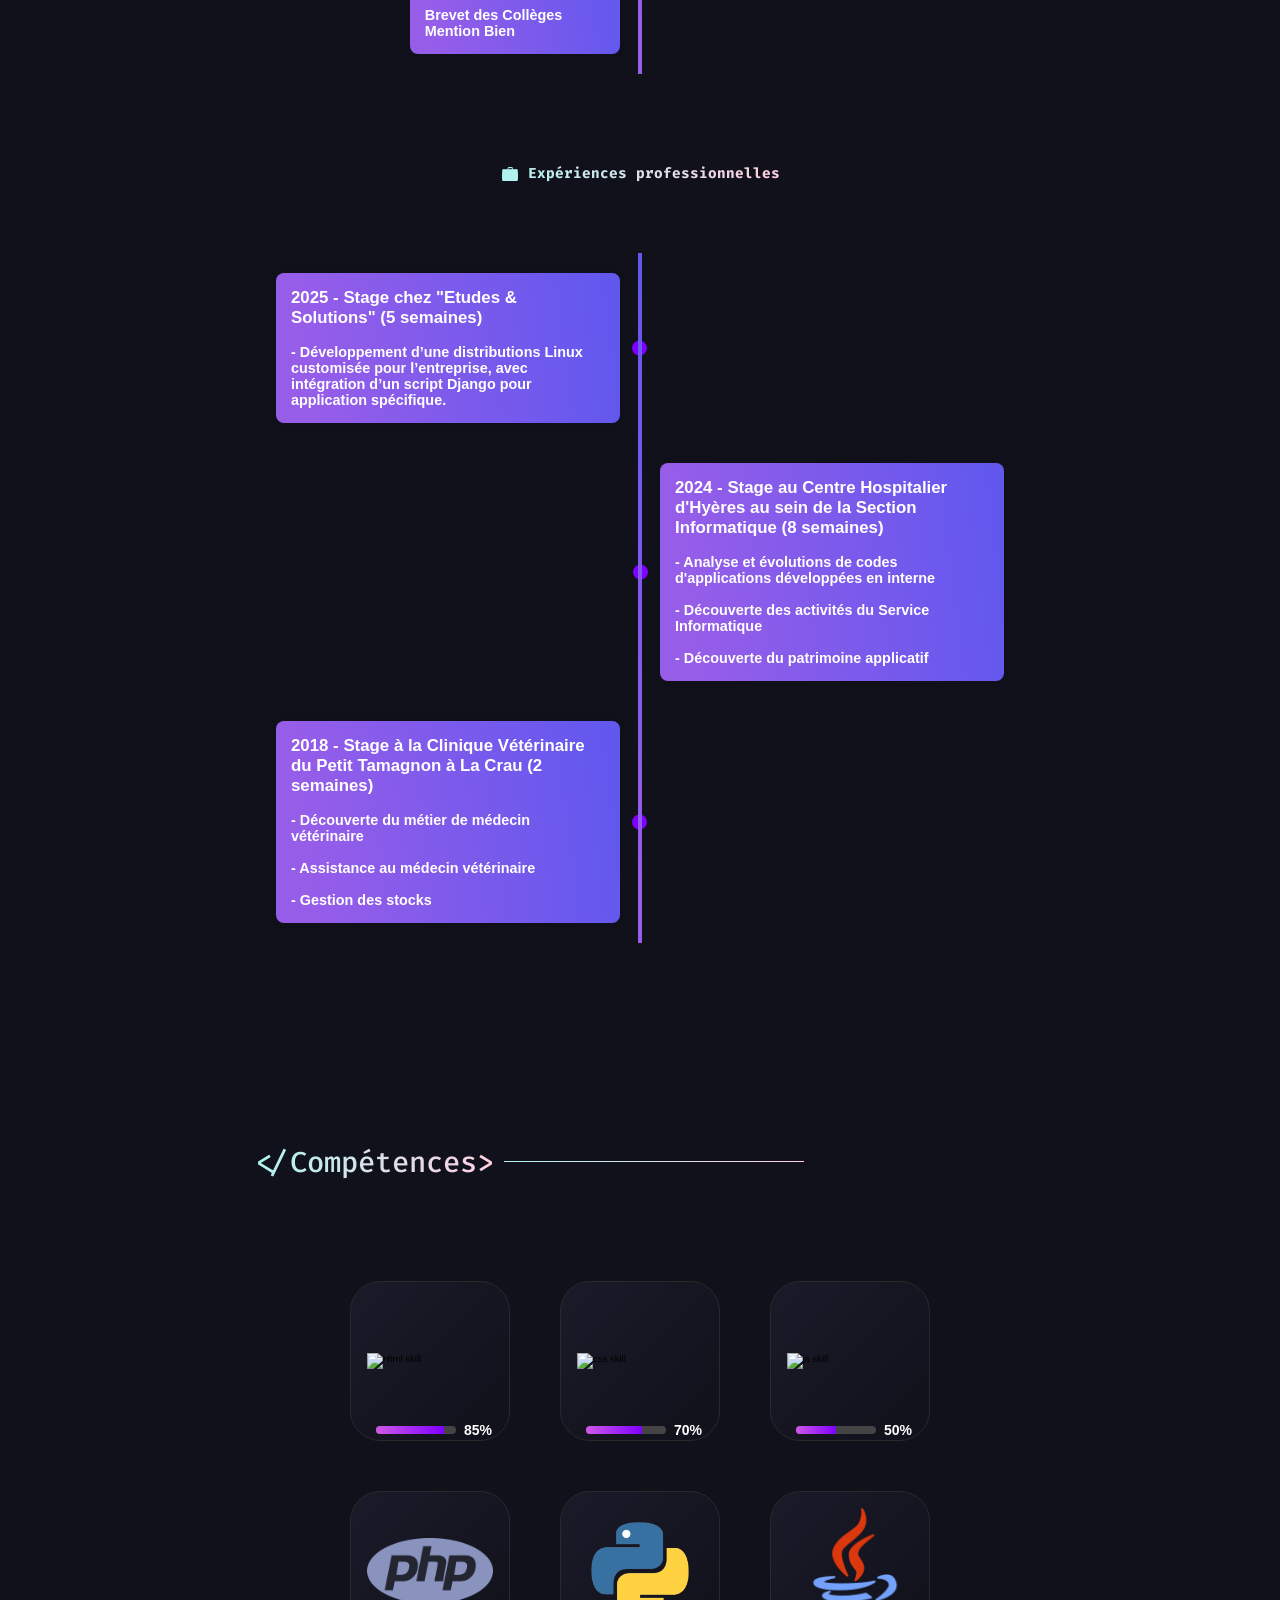
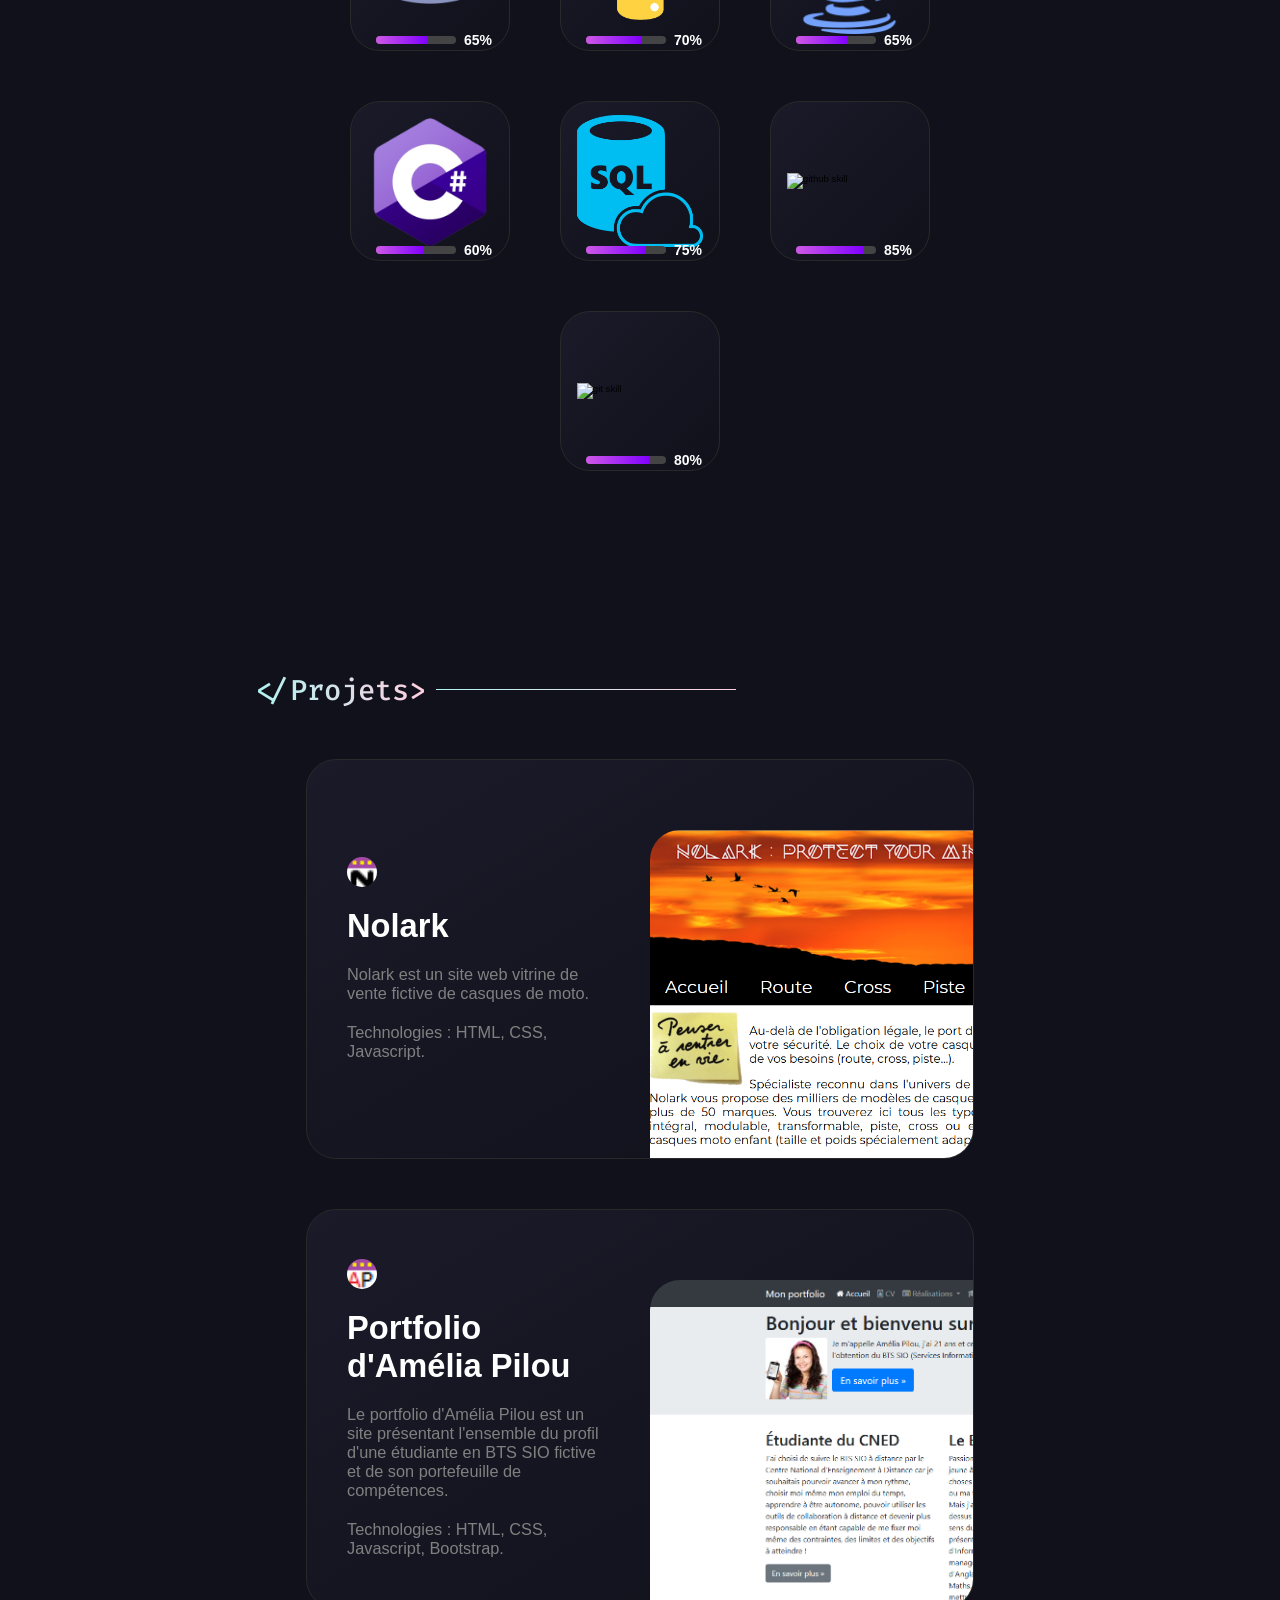
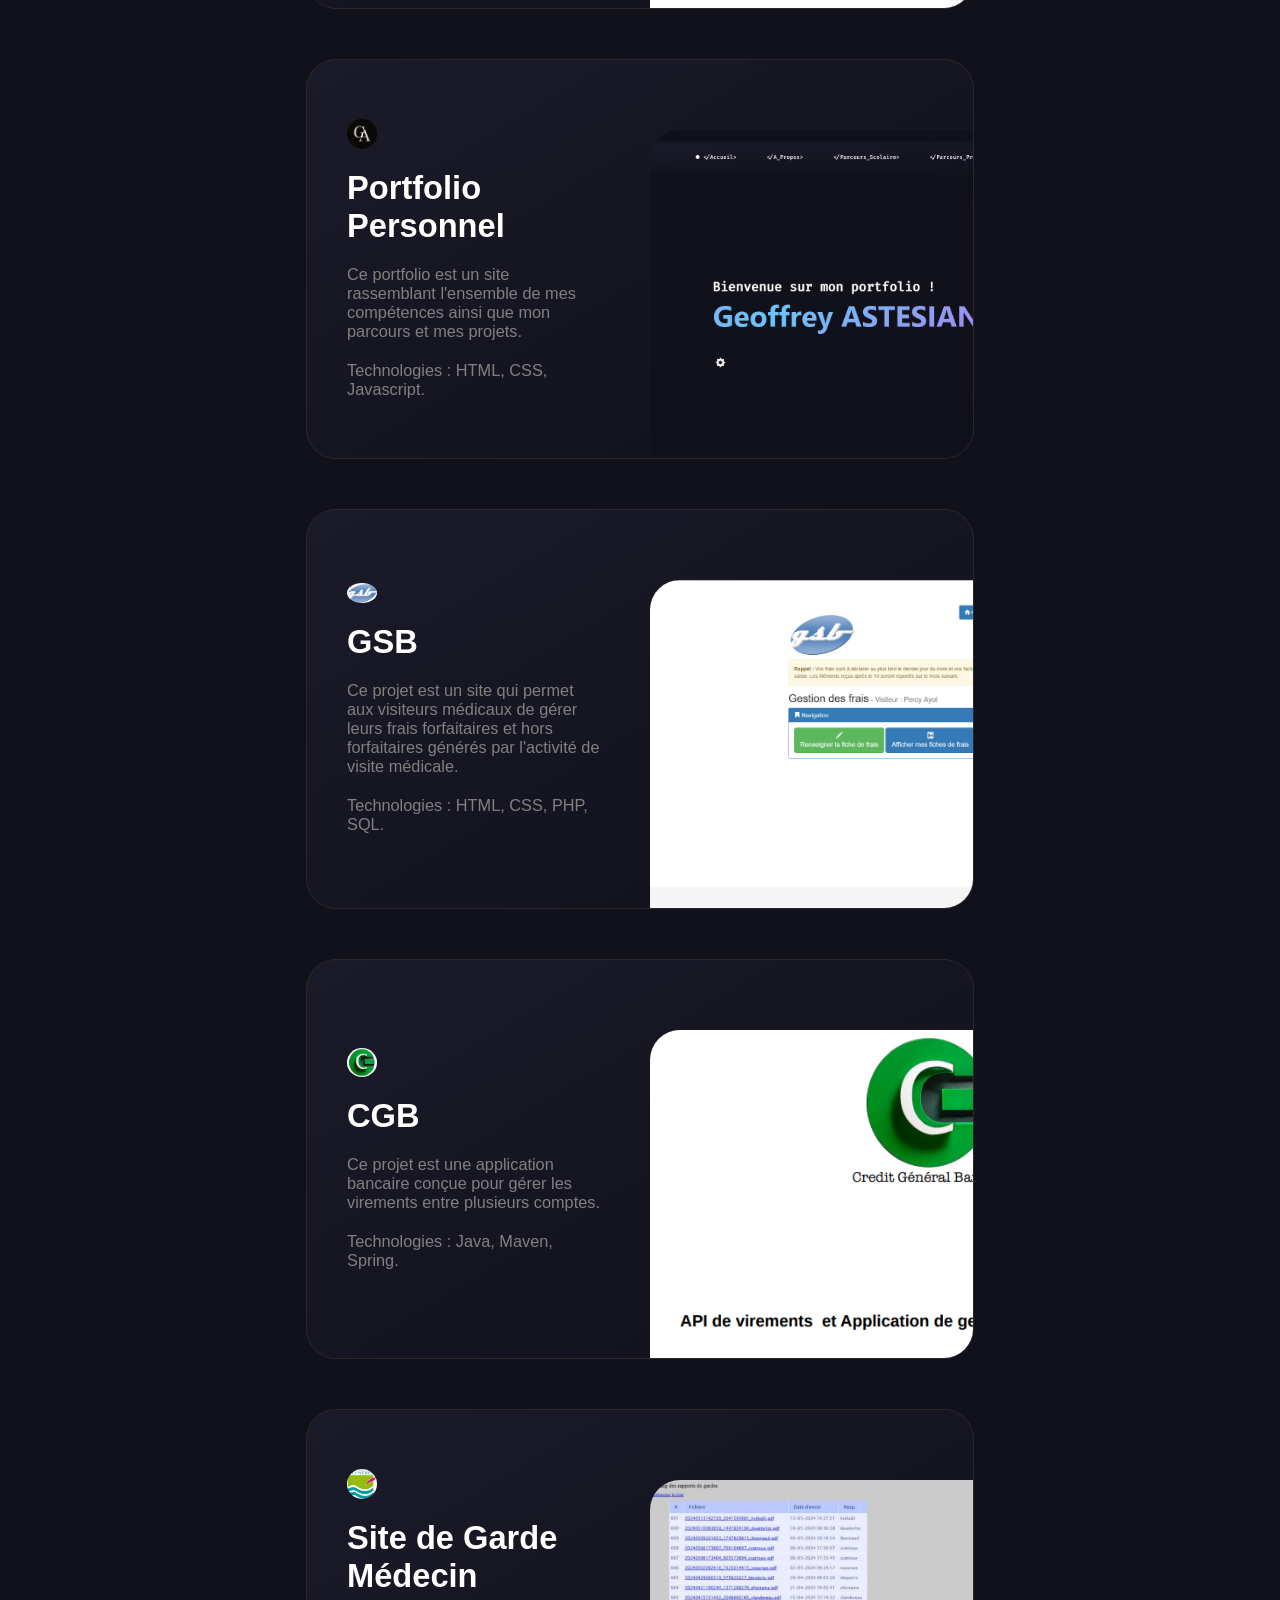
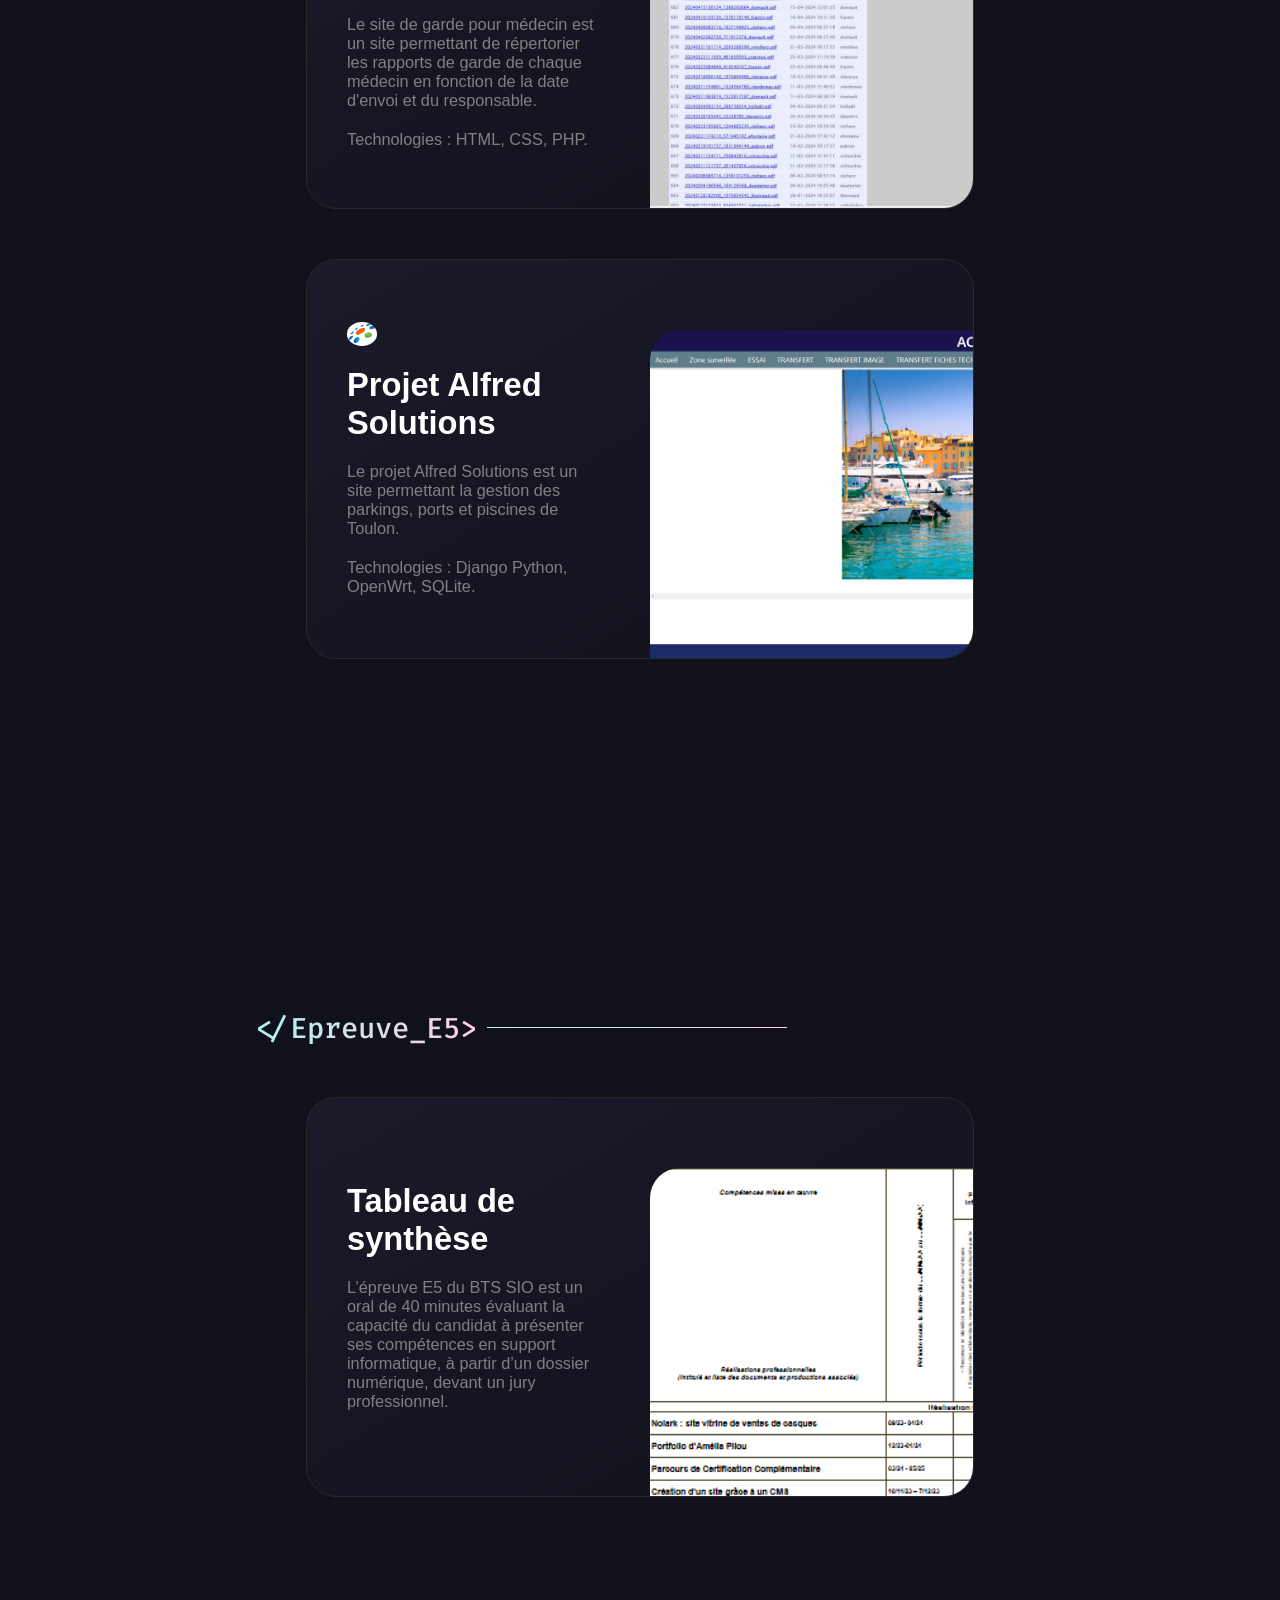
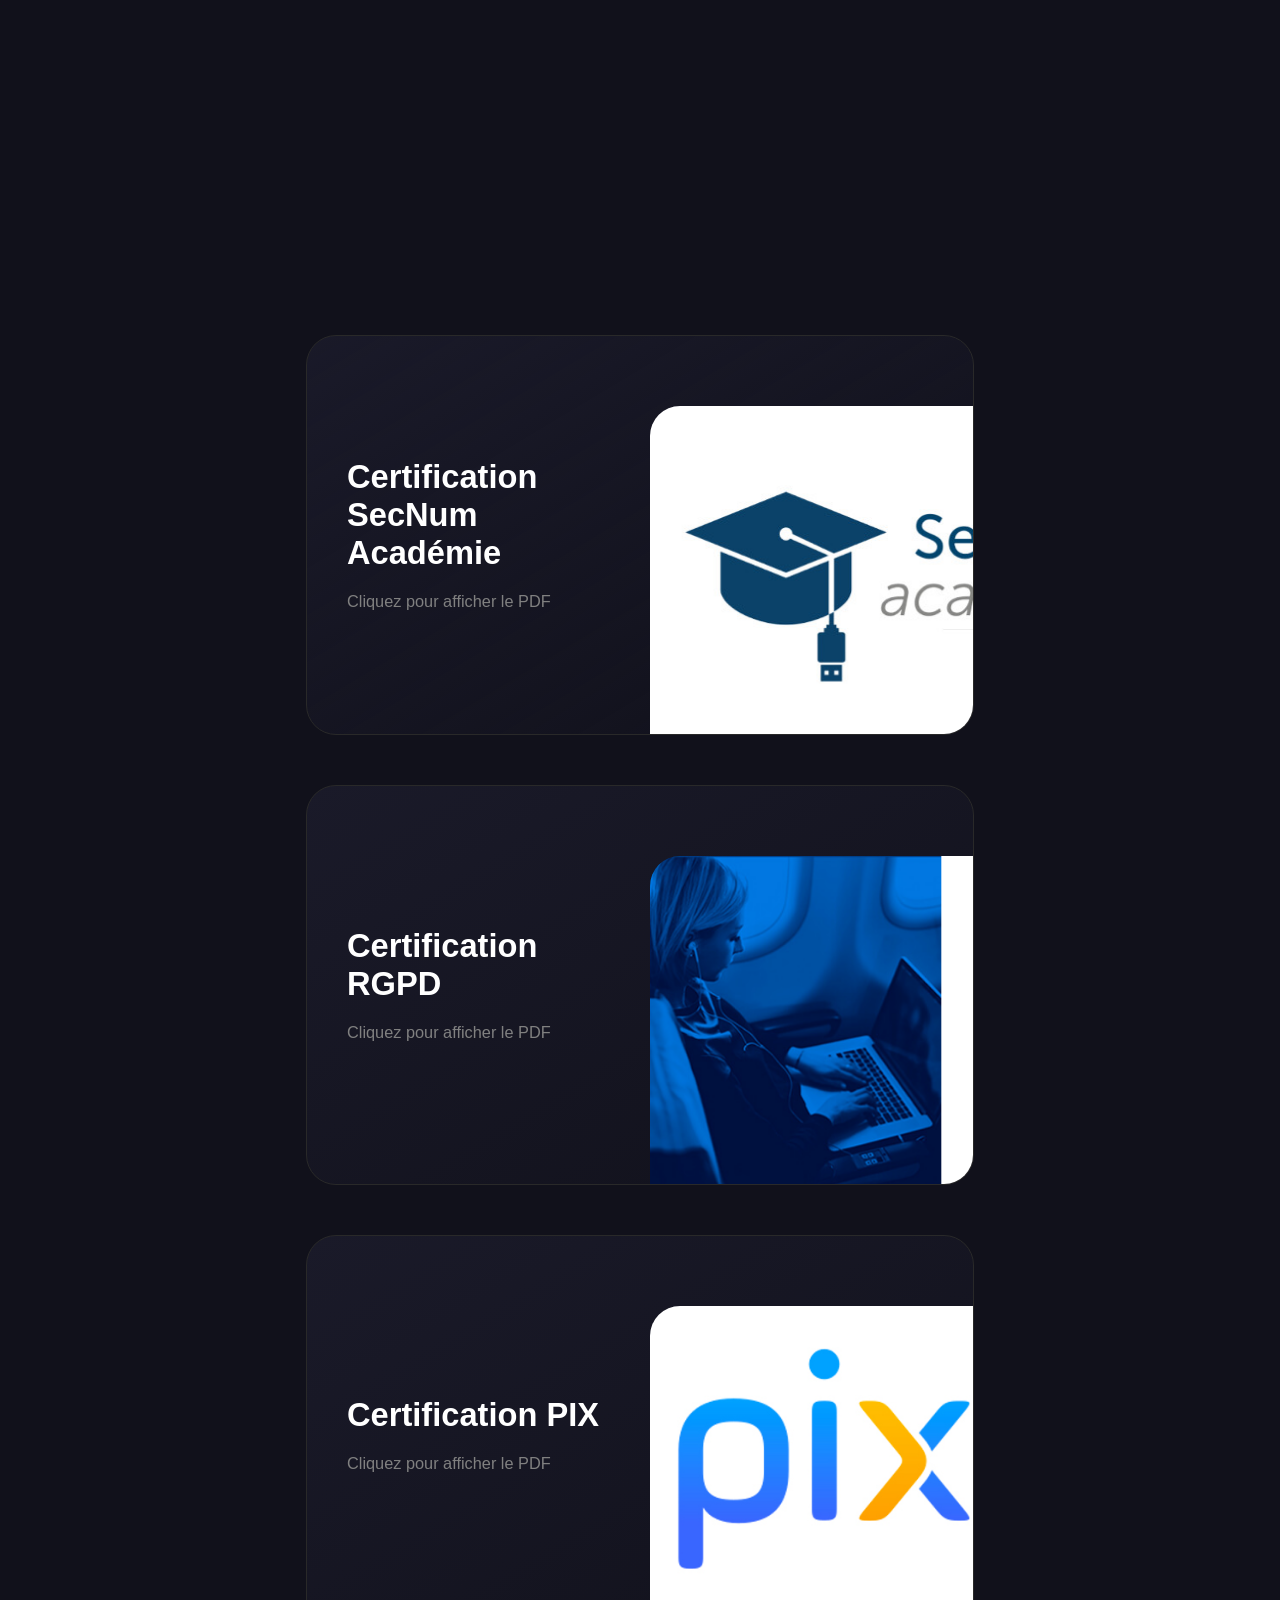
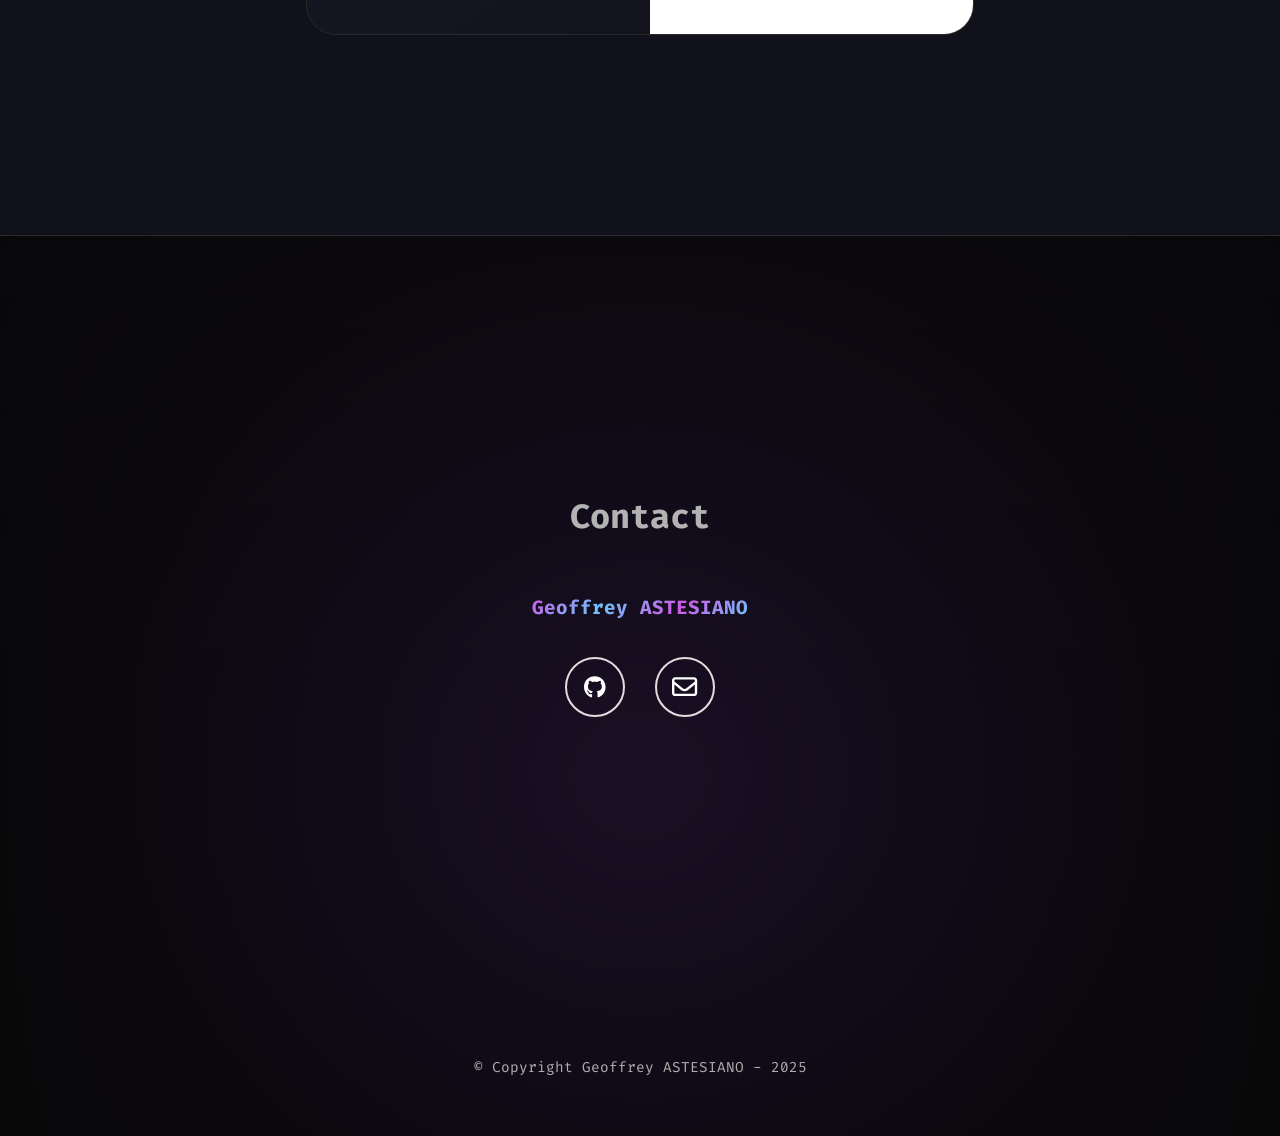
==== commit 051c114b: "Navbar centré" ====
--- a/index.html
+++ b/index.html
@@ -46,10 +46,6 @@
     <div class="cursor-outer" id="cursor-outer"></div>
 
     <div class="navbar" id="navbar">
-      
-      <div class="hey">Hey!</div>
-      <div class="logo" tabindex="0" aria-label="vinod jangid logo">
-      </div>
       <div class="navbar-tabs" id="navbar-tabs">
         <ul class="navbar-tabs-ul">
           <li class="home activeThistab" class="navbar-tabs-li" data-aos="fade-down" data-aos-delay="100">
@@ -995,14 +991,14 @@
 
       <!-- Slide 1 -->
       <div class="slide active">
-        <h2>Nolark - Page Enfant</h2>
+        <h2>Nolark - Page "Enfant"</h2>
         <img src="src/png/nolark-enfant.png" alt="Aperçu du site Nolark Page Enfant" style="width:100%; border-radius: 8px;" />
         <p>Page proposant une sélection de casques pour enfants, accompagnée de descriptions complètes pour chaque modèle : spécificités techniques, tarifs et disponibilités.</p>
       </div>
     
       <!-- Slide 2 -->
       <div class="slide">
-        <h2>Nolark - Page Contact</h2>
+        <h2>Nolark - Page "Contact"</h2>
         <img src="src/png/nolark-contact.png" alt="Aperçu du site Nolark Page de Contact" style="width:100%; border-radius: 8px;" />
         <p>Page comportant un formulaire de contact permettant aux clients d'effectuer une demande auprès de vendeurs</p>
       </div>
@@ -1085,6 +1081,55 @@
     <div class="slides">
 
       <div class="slide active">
+        <h2>GSB - Page "Accueil" (Visiteur)</h2>
+        <img src="src/png/visiteuracc.png" alt="Page Accueil Visiteur" style="width:100%; border-radius: 8px;" />
+        <p>Page d'accueil de la partie visiteur</p>
+      </div>
+
+      <div class="slide">
+        <h2>GSB - Page "Renseigner la fiche de frais" (Visiteur)</h2>
+        <img src="src/png/visiteurr.png" alt="Page Renseigner Visiteur" style="width:100%; border-radius: 8px;" />
+        <p>Page où les visiteurs médicaux renseignent leurs frais forfait et hors forfait</p>
+      </div>
+
+      <div class="slide">
+        <h2>GSB - Page "Afficher mes fiches de frais" (Visiteur)</h2>
+        <img src="src/png/visiteura.png" alt="Page Afficher Visiteur" style="width:100%; border-radius: 8px;" />
+        <p>Page où les visiteurs médicaux choisissent de regarder leurs fiches de frais selon un mois choisi.</p>
+        <p>L'état des fiches de frais y est également renseigné</p>
+      </div>
+
+      <div class="slide">
+        <h2>GSB - Page "Accueil" (Comptable)</h2>
+        <img src="src/png/comptableaccueil.png" alt="Page Accueil Comptable" style="width:100%; border-radius: 8px;" />
+        <p>Page d'accueil de la partie comptable</p>
+      </div>
+
+      <div class="slide">
+        <h2>GSB - Page "Valider les fiches de frais" (Comptable)</h2>
+        <img src="src/png/comptablev.png" alt="Page Validation fiches de frais Comptable" style="width:100%; border-radius: 8px;" />
+        <p>Page où le comptable peux choisir de valider une fiche renseignée par un visiteur ou bien la corriger</p>
+      </div>
+
+      <div class="slide">
+        <h2>GSB - Page "Suivre le paiement des fiches de frais" (Comptable)</h2>
+        <img src="src/png/comptables.png" alt="Page Validation fiches de frais Comptable" style="width:100%; border-radius: 8px;" />
+        <p>Page où le comptable peux suivre et mettre en paiement les fiches de frais validés</p>
+      </div>
+
+      <div class="slide">
+        <h2>GSB - Page "Suivre le paiement des fiches de frais" (Comptable)</h2>
+        <img src="src/png/comptables.png" alt="Page Validation fiches de frais Comptable" style="width:100%; border-radius: 8px;" />
+        <p>Page où le comptable peux suivre et mettre en paiement les fiches de frais validés</p>
+      </div>
+
+      <div class="slide">
+        <h2>GSB - PDF Téléchargé (Visiteur)</h2>
+        <img src="src/png/comptablepdf.png" alt="PDF Visiteur" style="width:100%; border-radius: 8px;" />
+        <p>Exemple de rapport PDF généré dans la partie visiteur. Ce document synthétise les informations relatives à la fiche de frais remboursée et peut être téléchargé, imprimé ou conservé par l’utilisateur.</p>
+      </div>
+
+      <div class="slide">
         <h2>Bloc de compétences</h2>
           <p>✔️ 1.1 - Gérer le patrimoine informatique</p>
           <p>✔️ 1.2 - Répondre aux incidents et aux demandes d’assistance et d’évolution</p>
--- a/style.css
+++ b/style.css
@@ -423,6 +423,7 @@
 }
 
 .navbar-tabs {
+    justify-content: center;
     display: flex;
     width: 100%; /* S'assure que le conteneur occupe toute la largeur de la navbar */
     overflow-x: auto; /* Permet le défilement horizontal si nécessaire */
@@ -1641,20 +1642,23 @@
   
   .footer-blob {
     width: 100%;
-    height: 300px;
+    height: 1200px;
     background: radial-gradient(
       ellipse at center,
-      var(--color-light-purple) 15%, /* Violet clair au centre */
-      rgba(180, 120, 255, 0.6) 50%,  /* Violet plus fondu vers les bords */
-      rgba(0, 0, 0, 0) 100%          /* Transparent aux bords */
+      rgba(168, 80, 255, 0.4) 0%,       /* Violet éclatant au centre */
+      rgba(140, 60, 255, 0.25) 30%,     /* Transition vers un violet foncé */
+      rgba(80, 30, 120, 0.15) 60%,      /* Plus discret */
+      rgba(0, 0, 0, 0) 100%             /* Se fond dans le noir */
     );
-    border-radius: 50%;
     position: absolute;
     bottom: 0;
     z-index: 1;
     transform: translateY(20%);
-    opacity: 0.6;                   /* Pour garder un effet doux */
-  }  
+    filter: blur(60px);                 /* Flou pour le fondu */
+    opacity: 1;
+    pointer-events: none;
+  }
+  
   
   .footer-foreground {
     position: absolute;
@@ -1972,7 +1976,6 @@
 }
 
 .footer-bottom {
-    background-color: #0b0b0b;
     width: 100%;
     display: flex;
     align-items: center;
